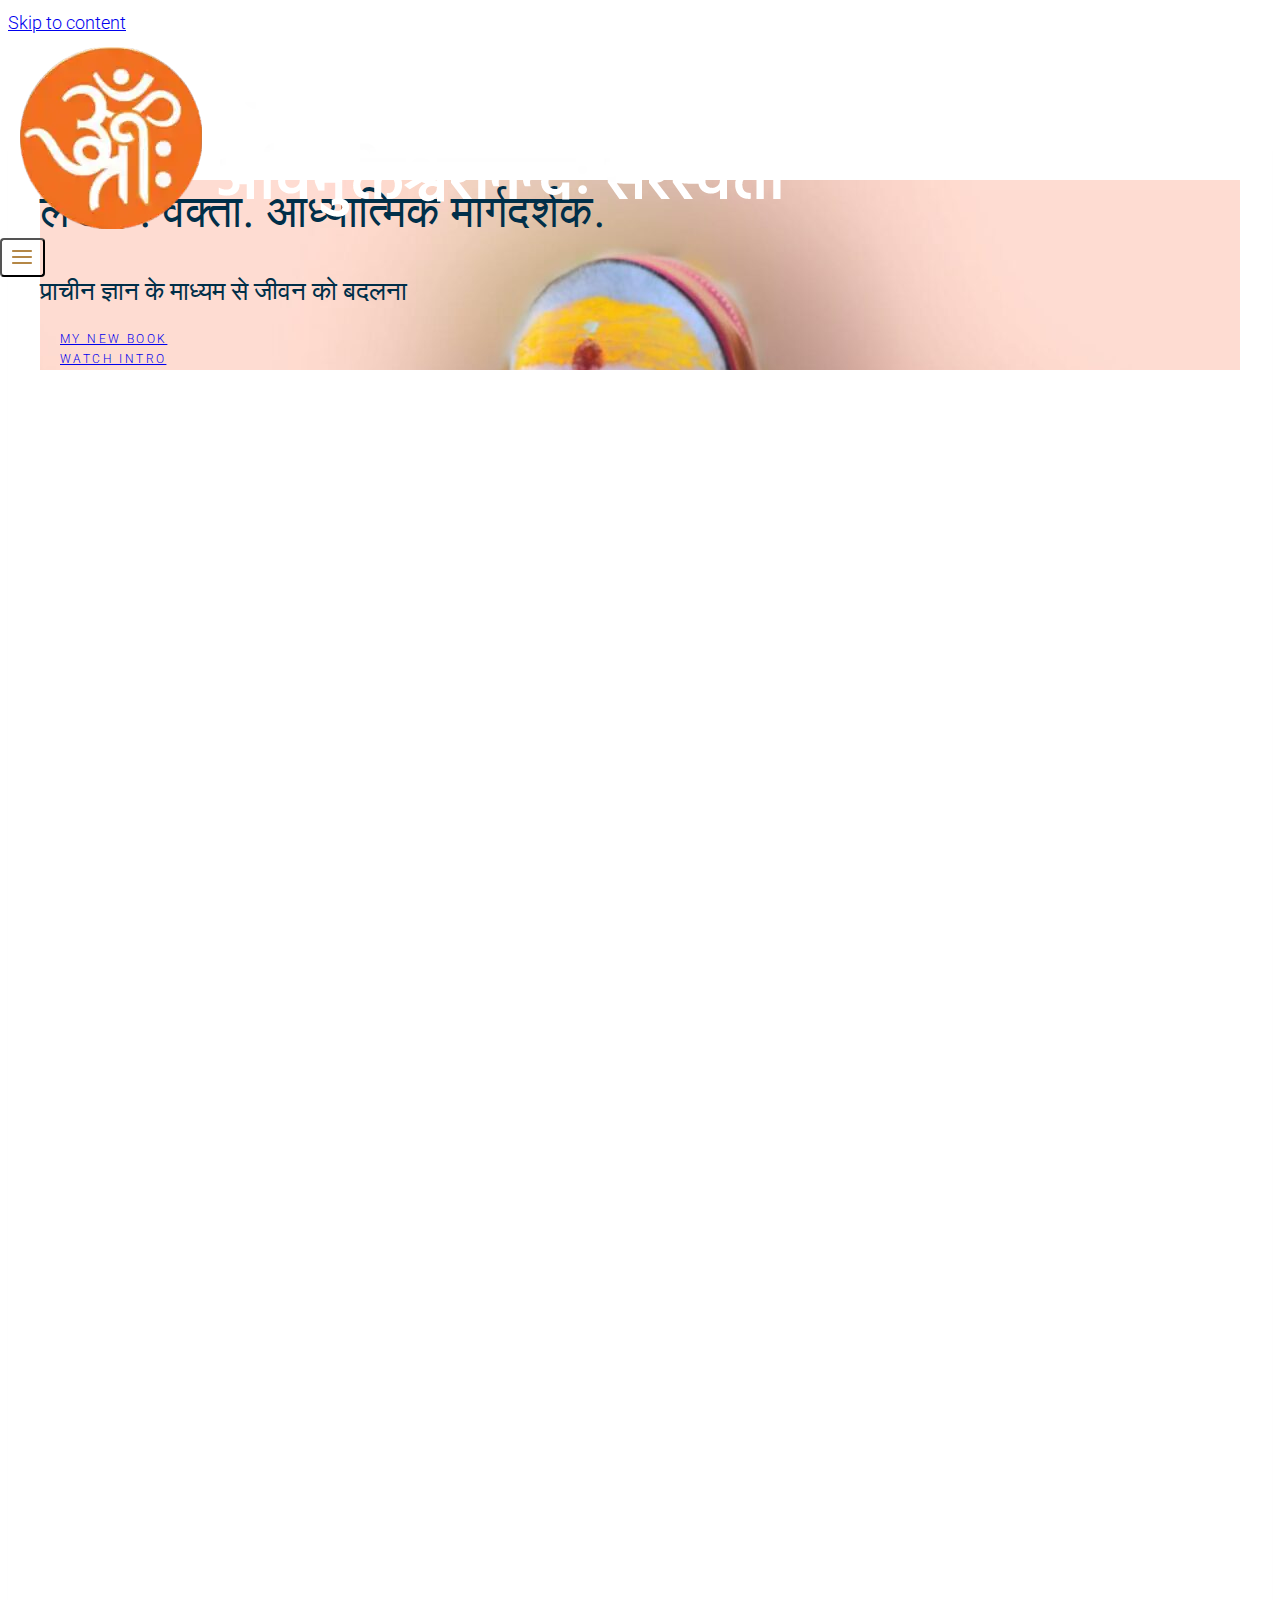
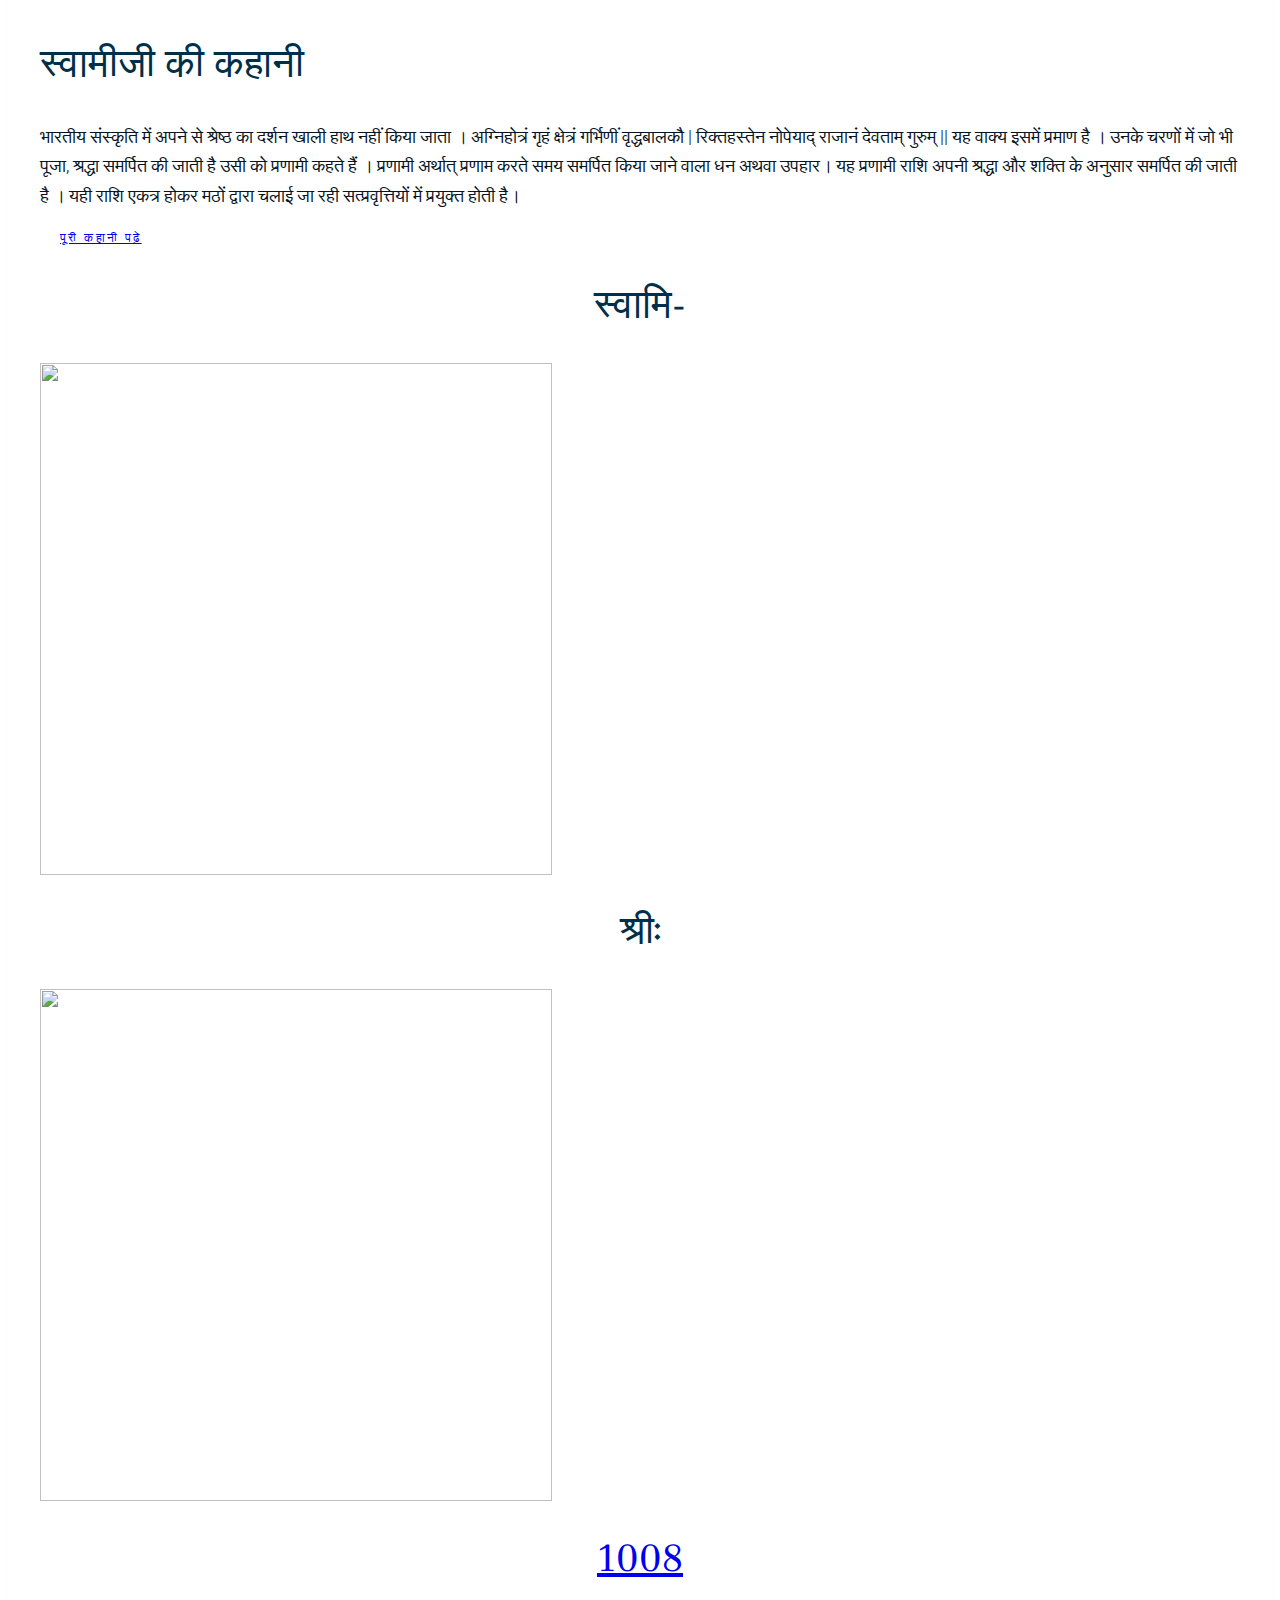
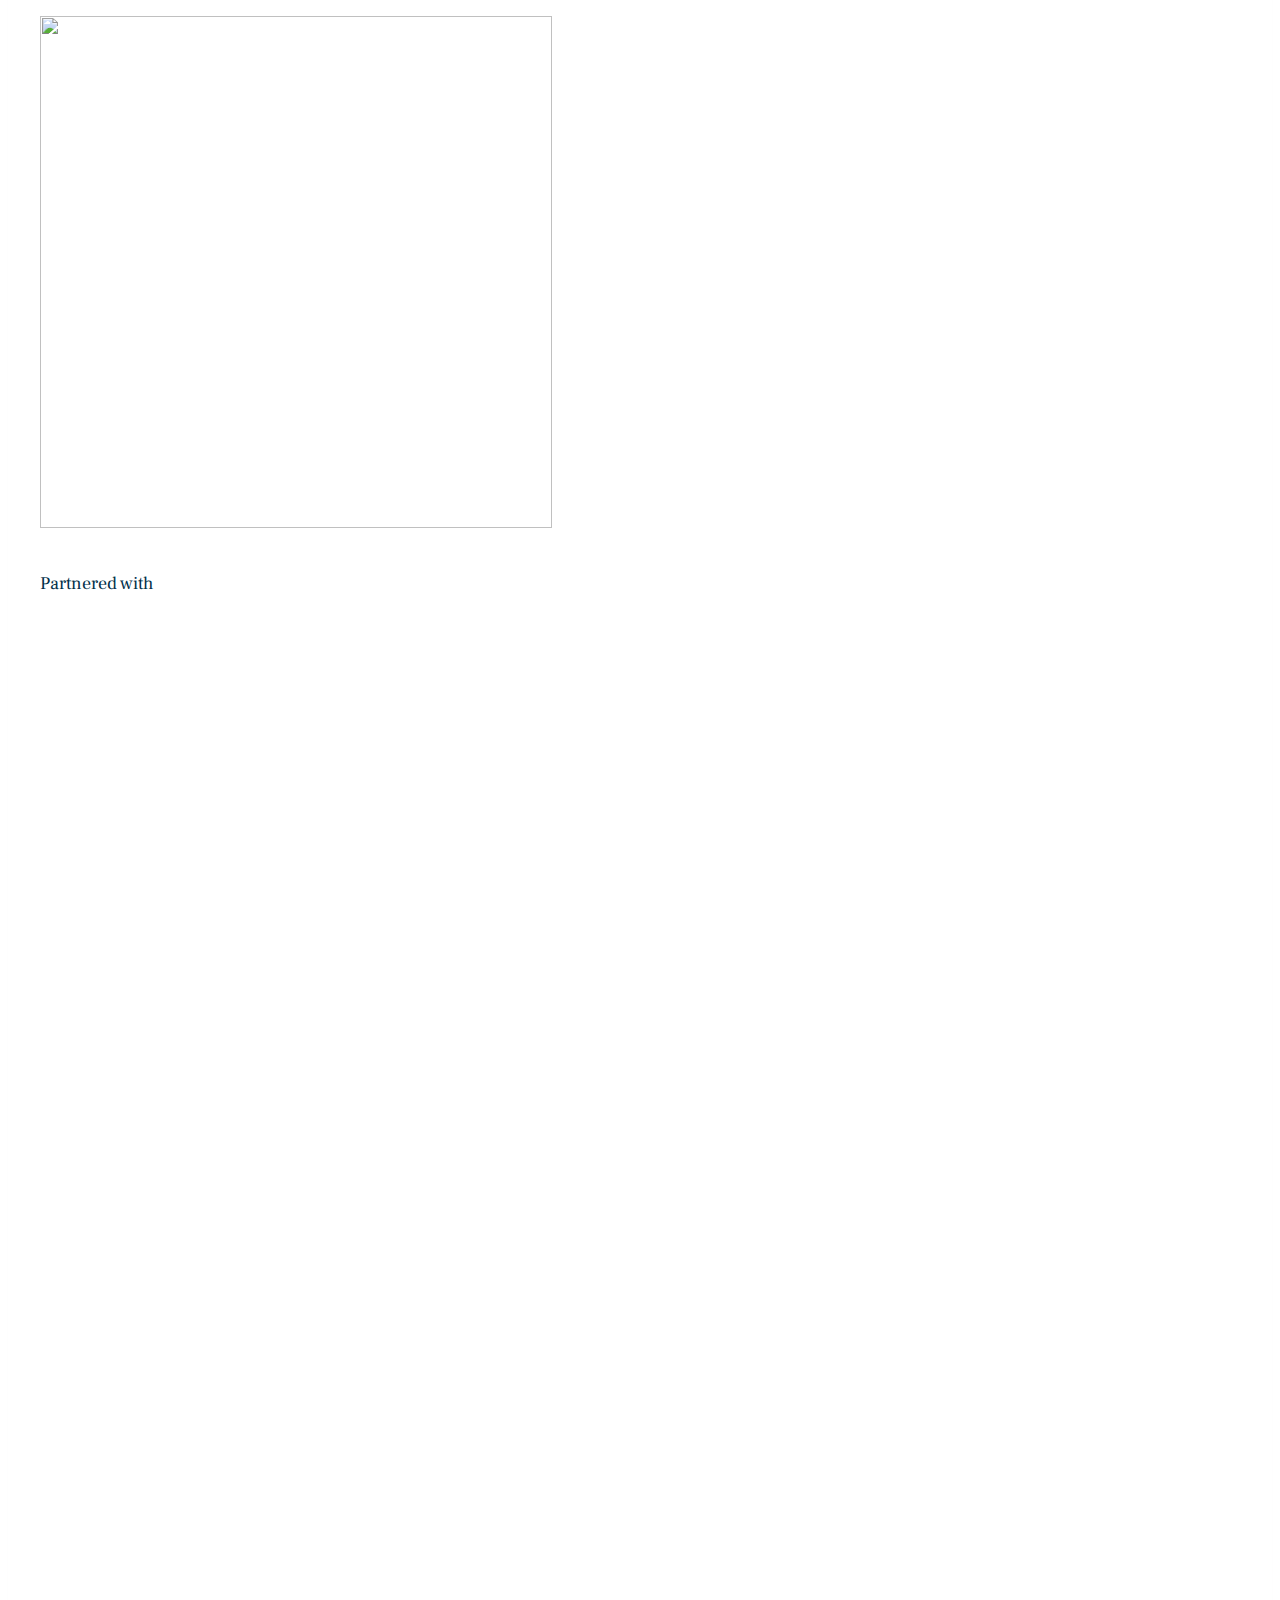
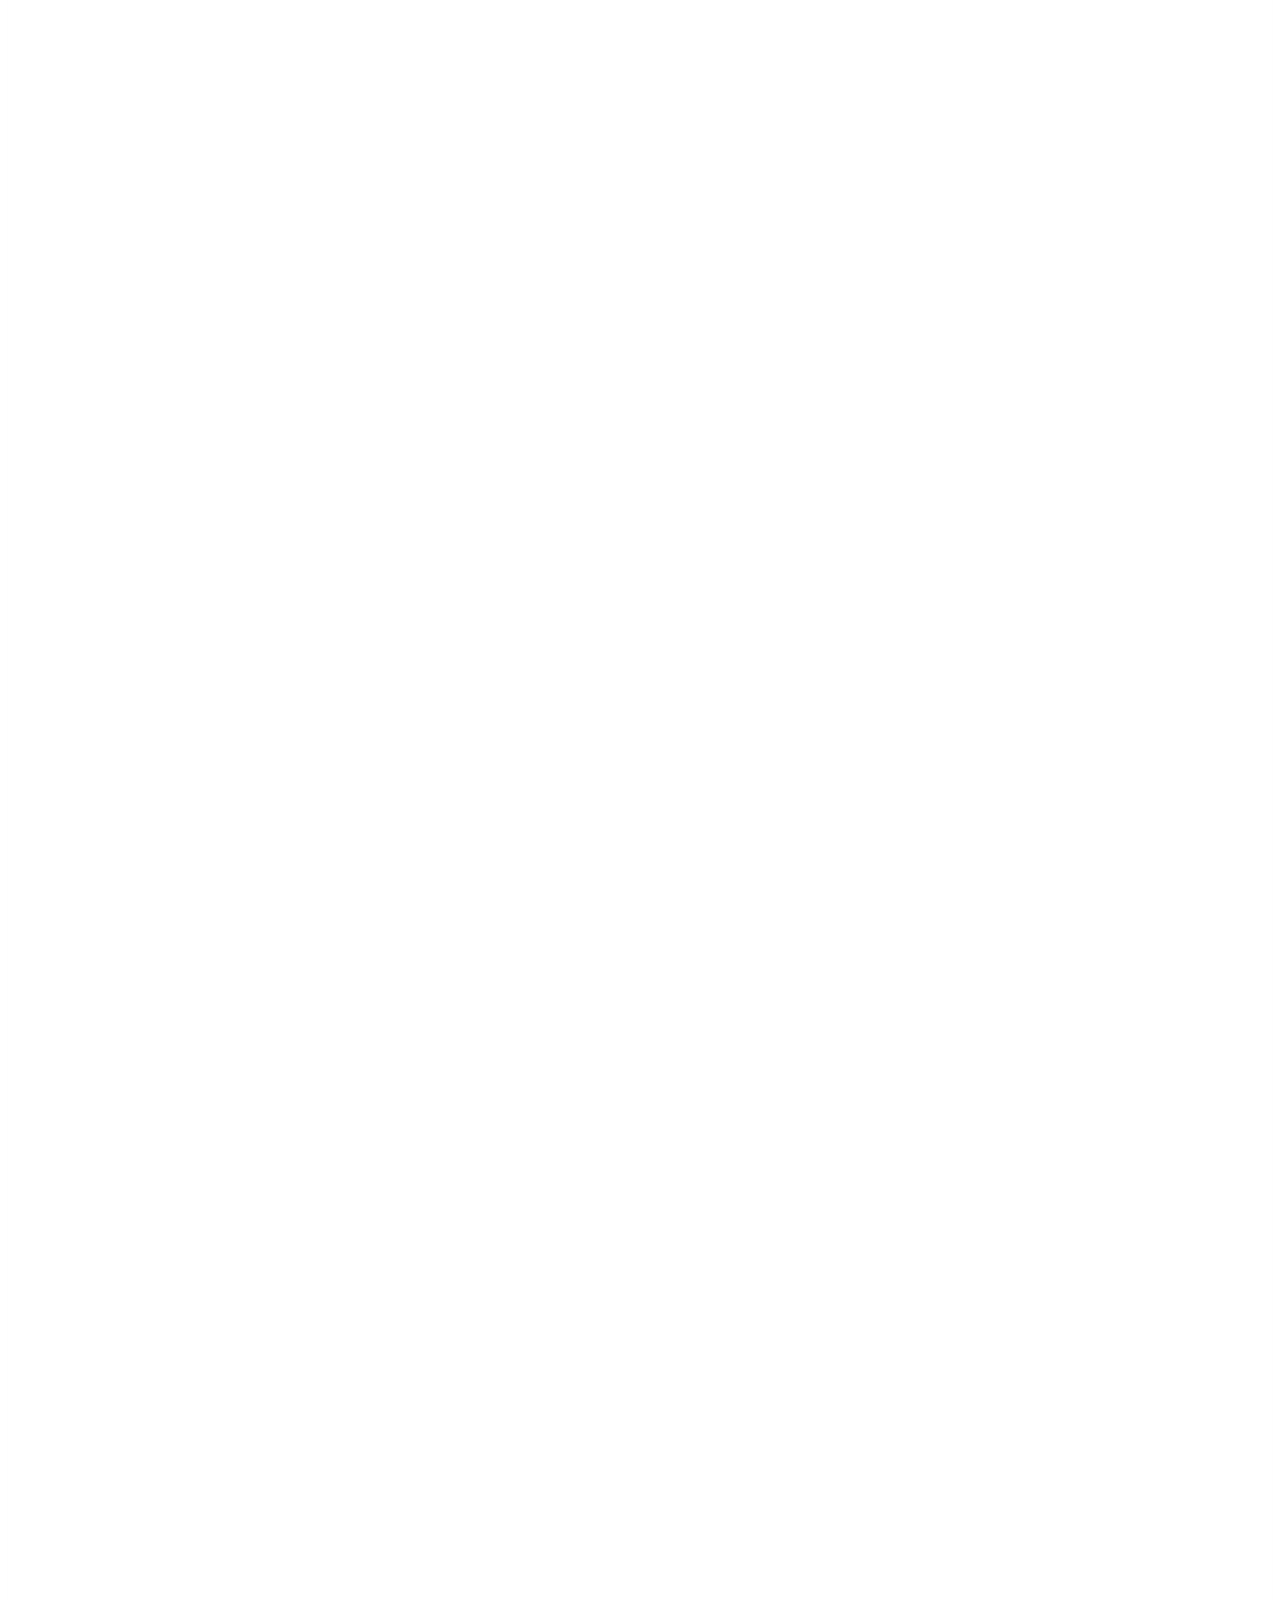
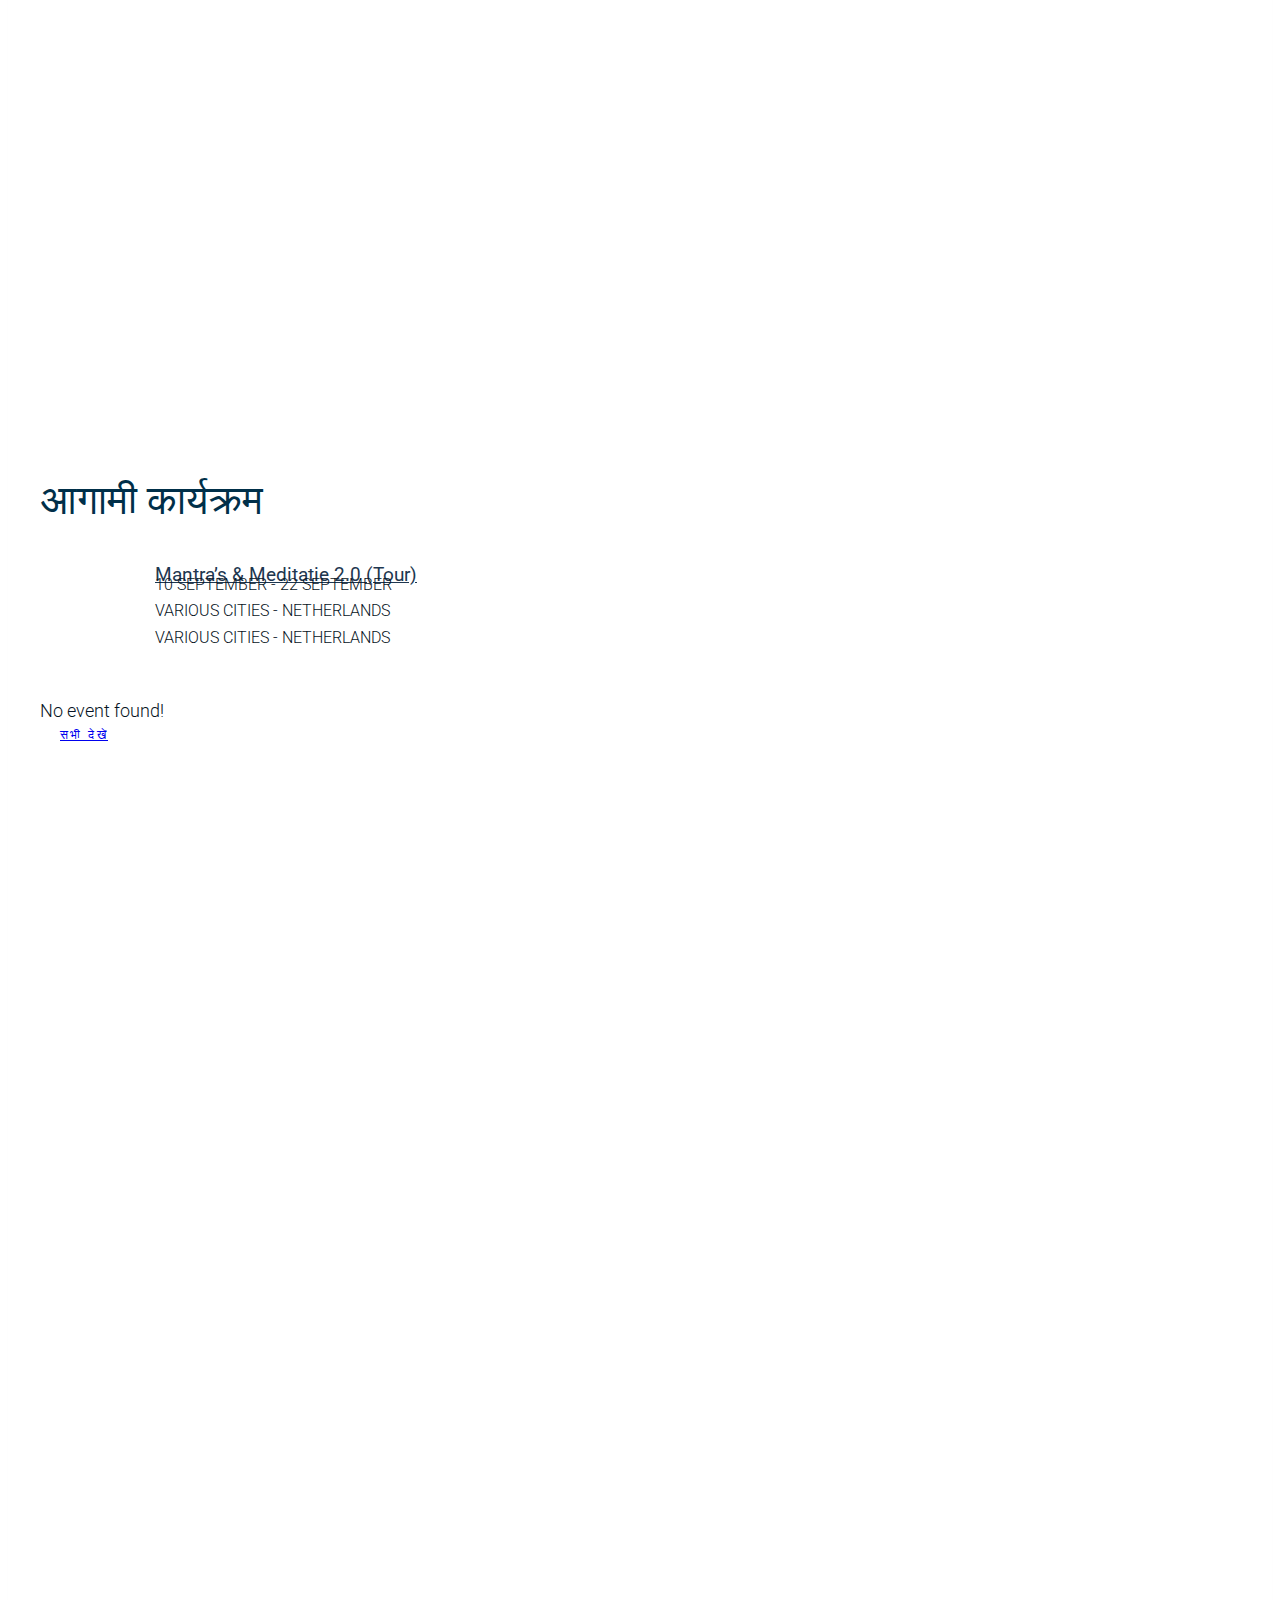
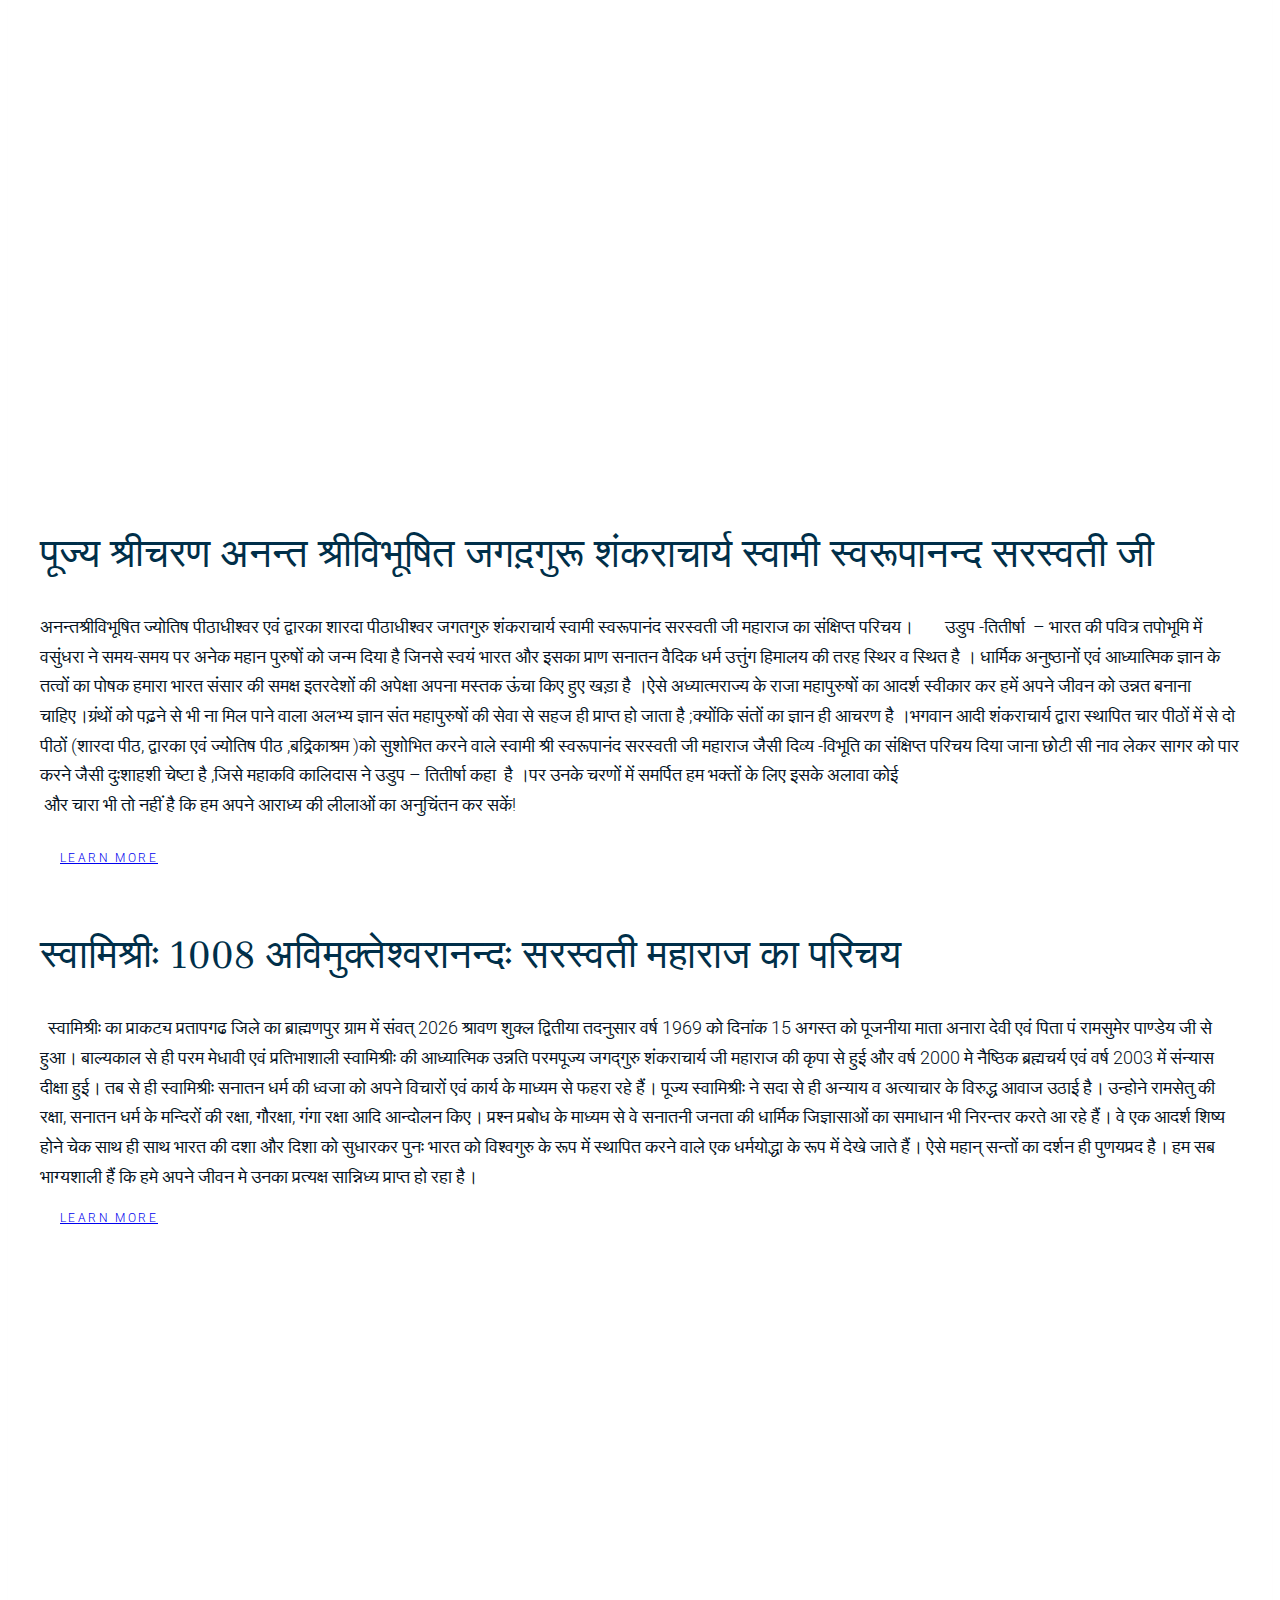
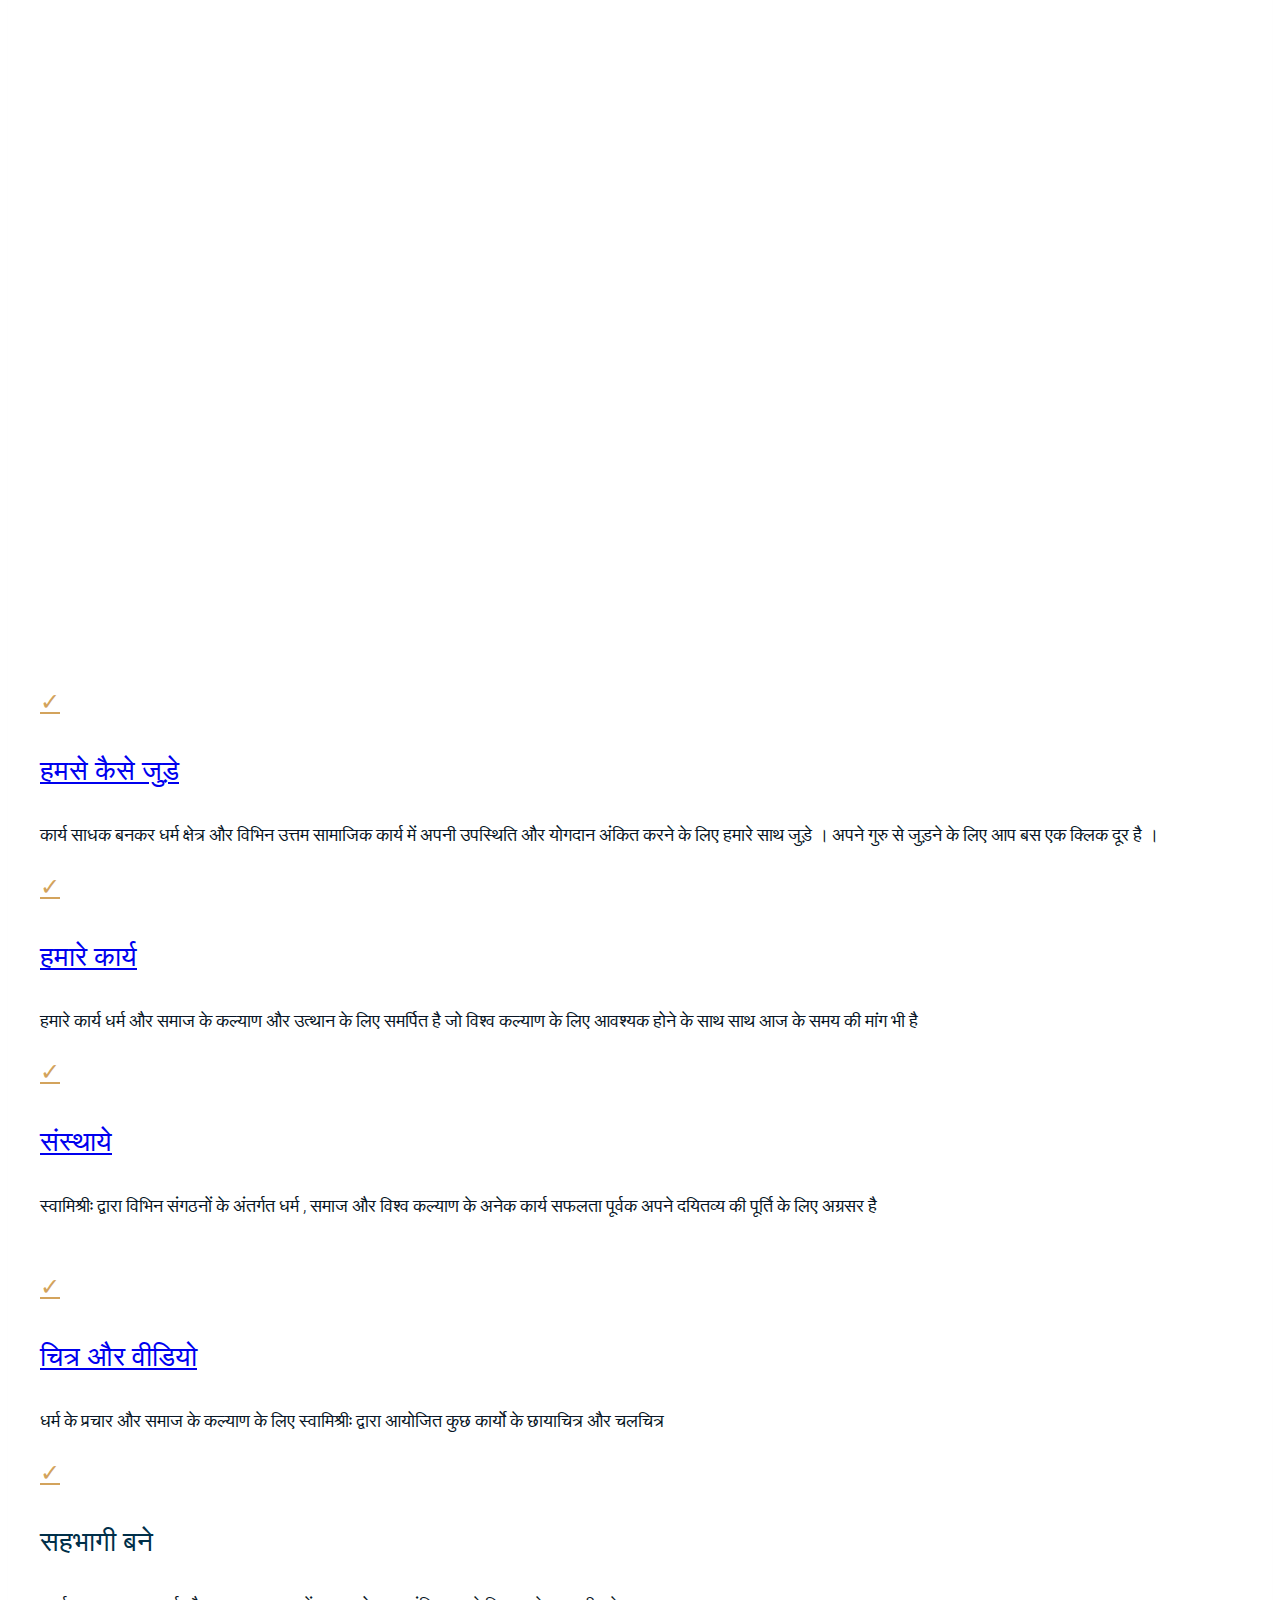
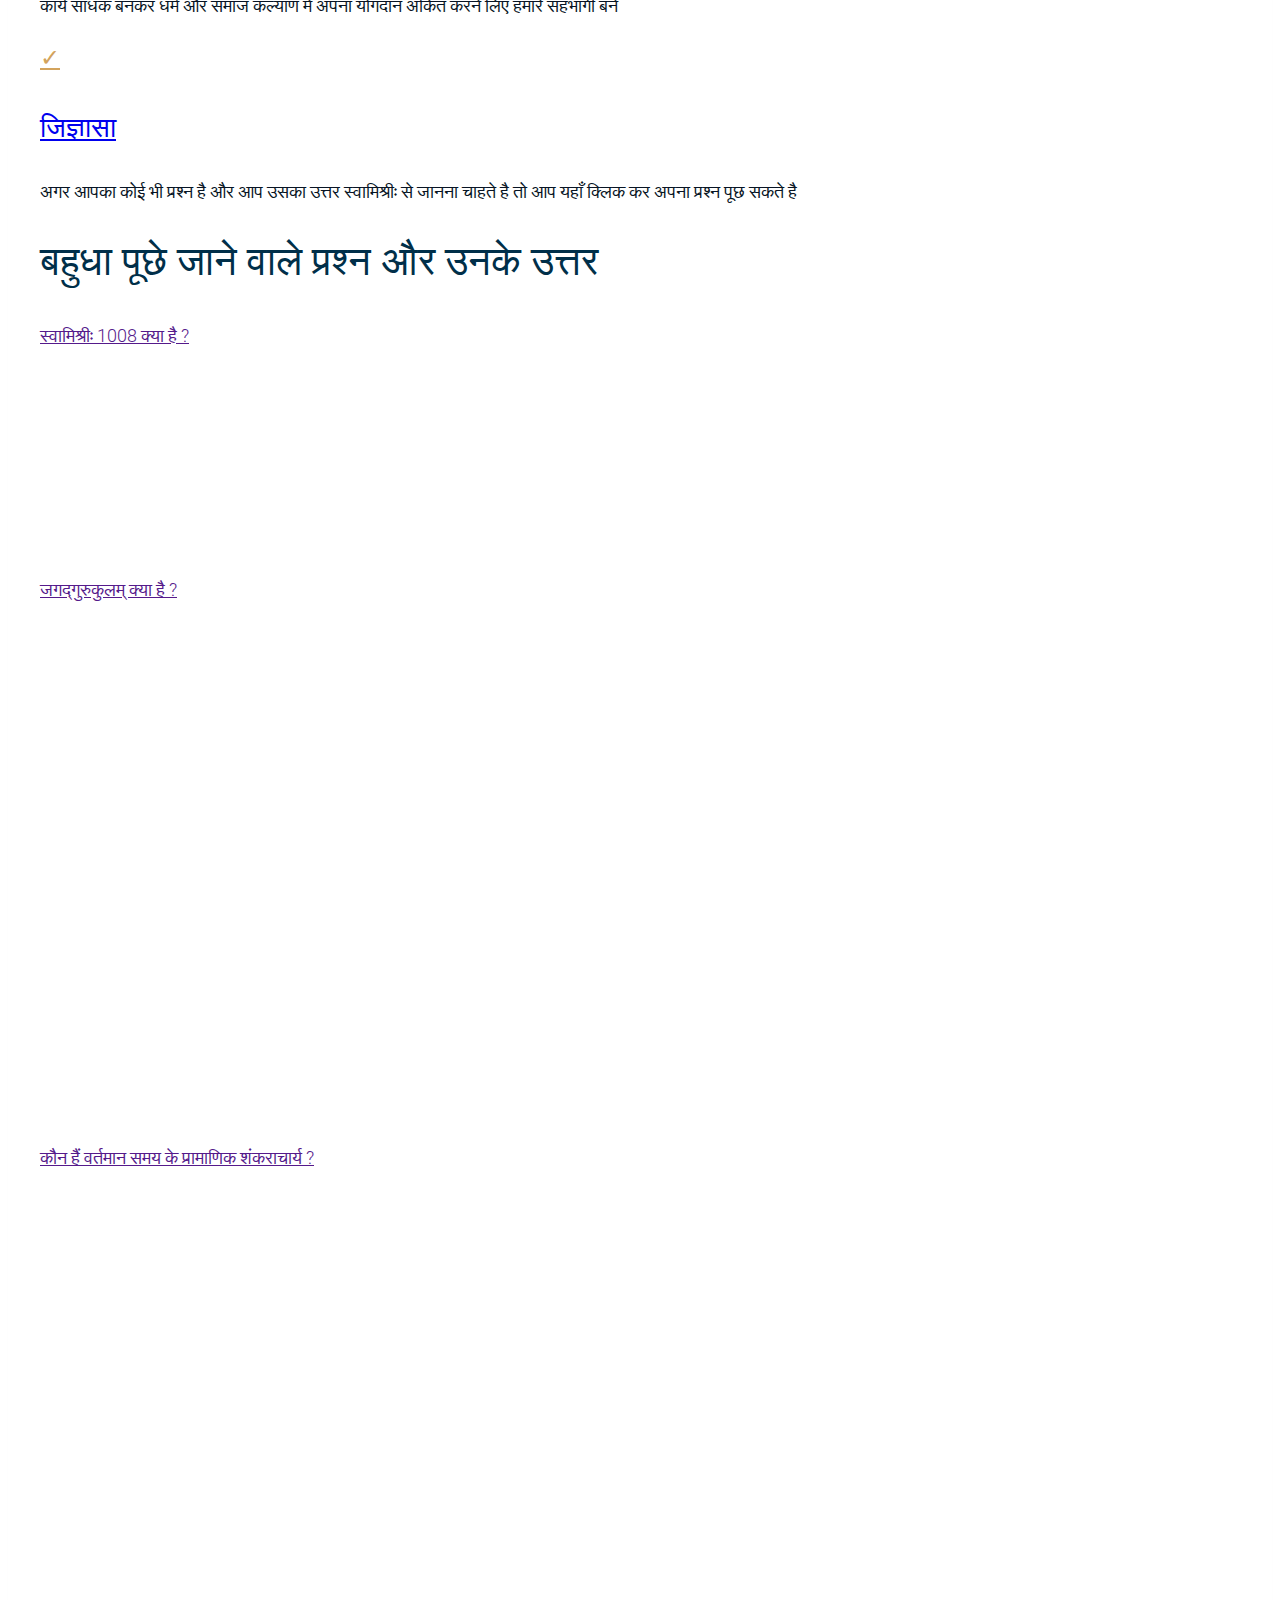
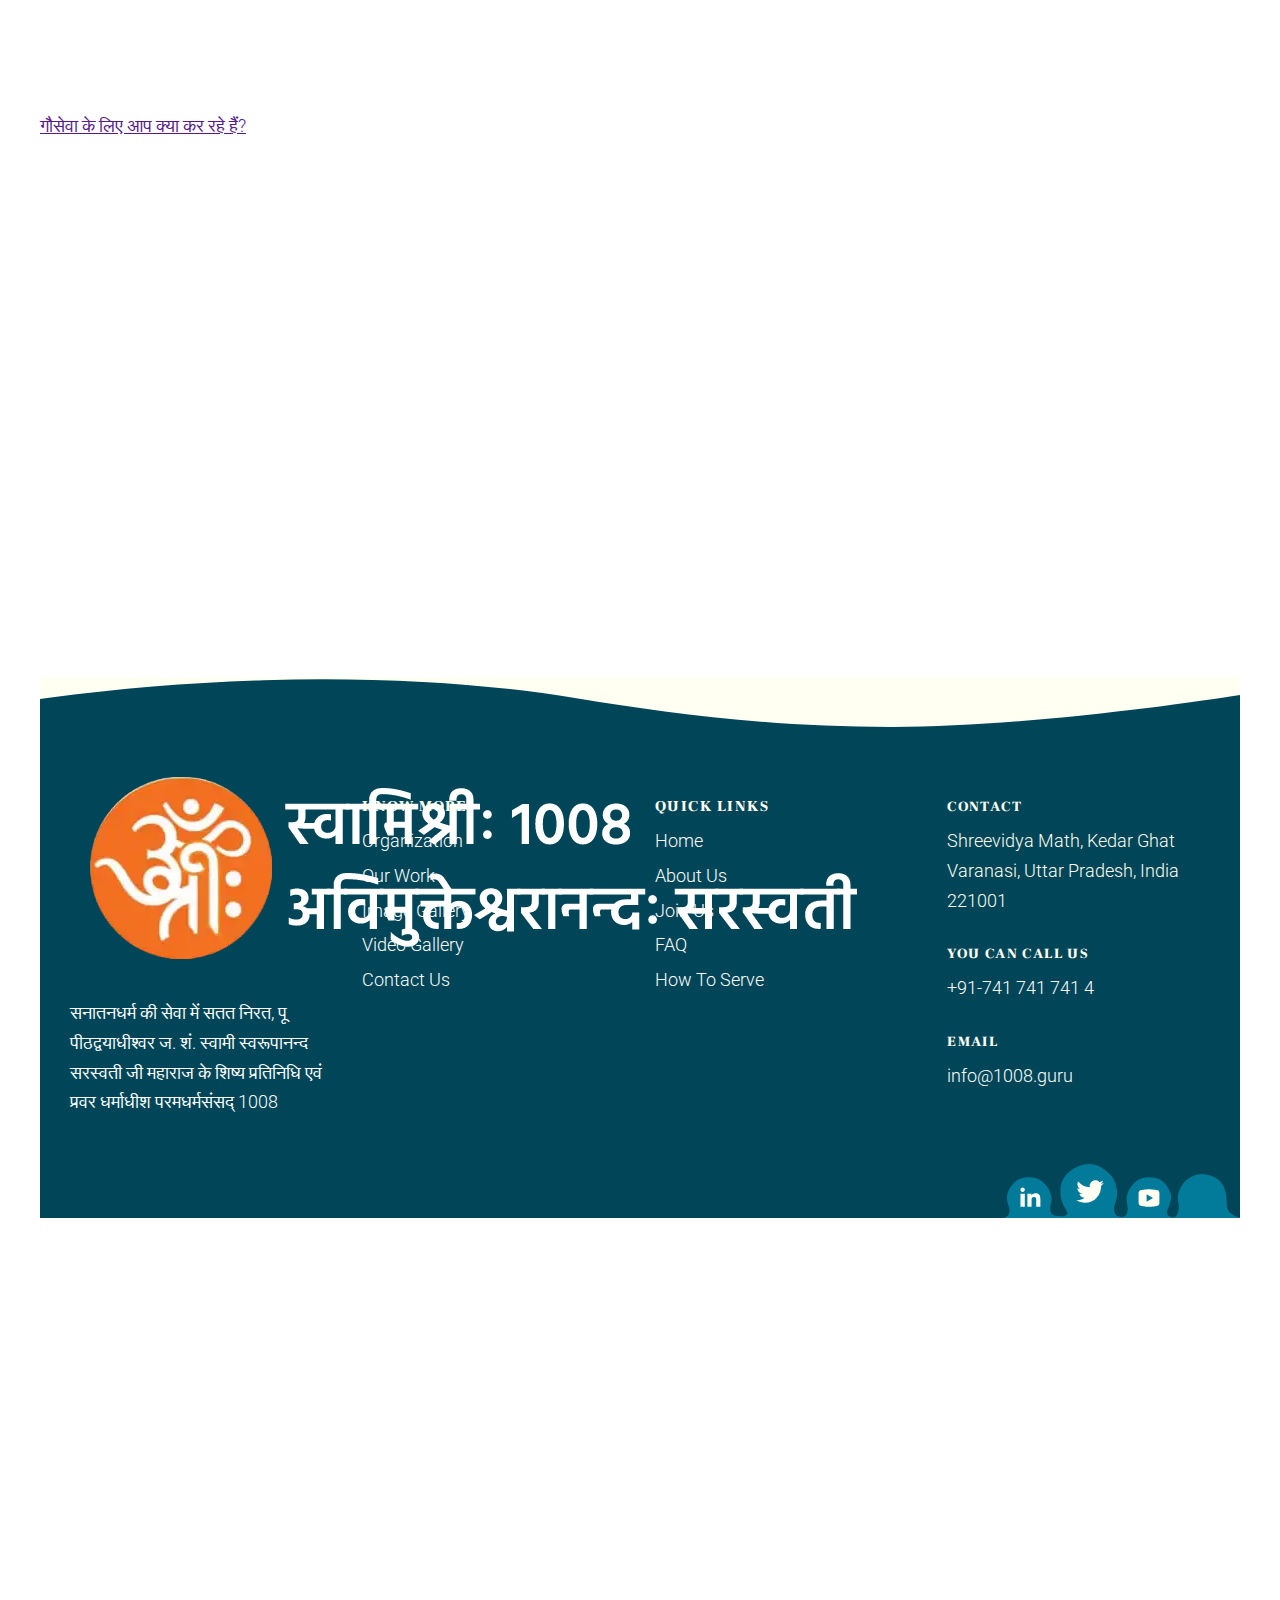
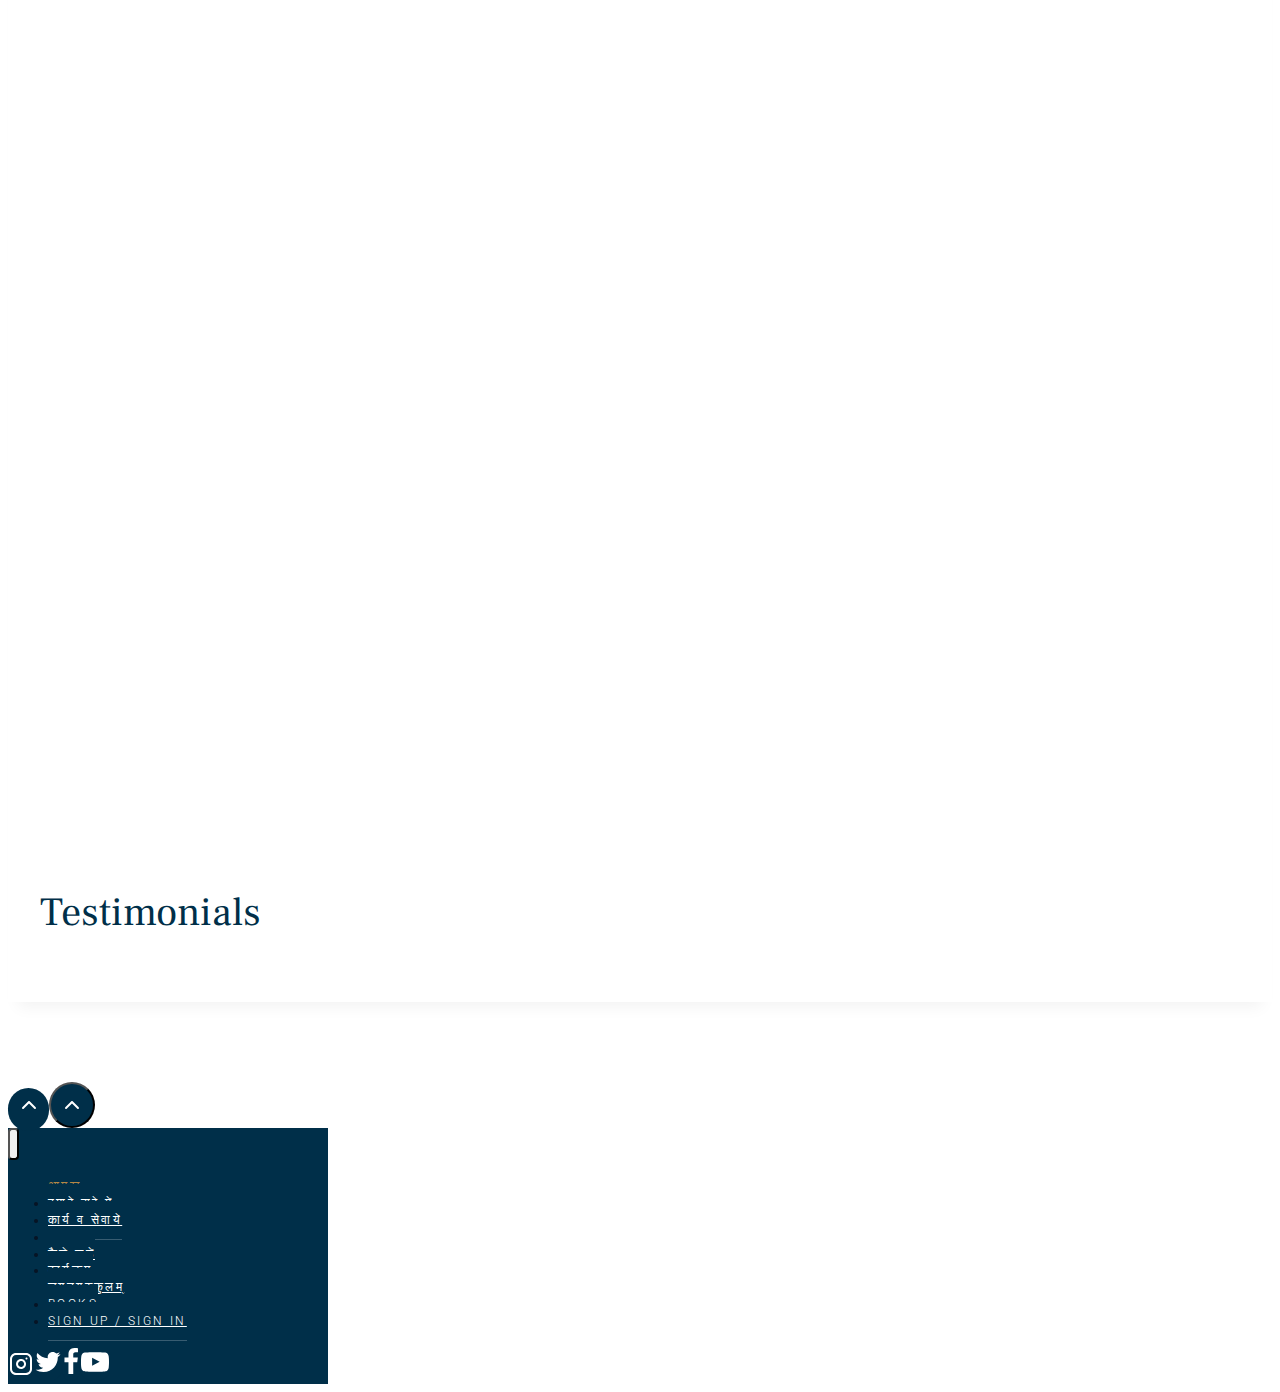
==== index.html @ 0c148226 "Sttore Added." ====
<html lang="en-US" class="" itemtype="https://schema.org/WebPage" itemscope="" style="--scrollbar-offset:17px;">

<head>
    <meta charset="UTF-8">
    <link href="/css/main.css" rel="stylesheet" />
    
    <meta name="viewport" content="width=device-width, initial-scale=1, minimum-scale=1">
    <title>Home Page</title>
    <link rel="preload" as="style"
        href="https://fonts.googleapis.com/css?family=Roboto%3A100%2C100italic%2C200%2C200italic%2C300%2C300italic%2C400%2C400italic%2C500%2C500italic%2C600%2C600italic%2C700%2C700italic%2C800%2C800italic%2C900%2C900italic%7CRoboto%20Slab%3A100%2C100italic%2C200%2C200italic%2C300%2C300italic%2C400%2C400italic%2C500%2C500italic%2C600%2C600italic%2C700%2C700italic%2C800%2C800italic%2C900%2C900italic%7CFrank%20Ruhl%20Libre%3A100%2C100italic%2C200%2C200italic%2C300%2C300italic%2C400%2C400italic%2C500%2C500italic%2C600%2C600italic%2C700%2C700italic%2C800%2C800italic%2C900%2C900italic%7CRoboto%3A300%2C700%2Cregular%7CFrank%20Ruhl%20Libre%3Aregular&amp;display=swap">
    <link rel="stylesheet"
        href="https://fonts.googleapis.com/css?family=Roboto%3A100%2C100italic%2C200%2C200italic%2C300%2C300italic%2C400%2C400italic%2C500%2C500italic%2C600%2C600italic%2C700%2C700italic%2C800%2C800italic%2C900%2C900italic%7CRoboto%20Slab%3A100%2C100italic%2C200%2C200italic%2C300%2C300italic%2C400%2C400italic%2C500%2C500italic%2C600%2C600italic%2C700%2C700italic%2C800%2C800italic%2C900%2C900italic%7CFrank%20Ruhl%20Libre%3A100%2C100italic%2C200%2C200italic%2C300%2C300italic%2C400%2C400italic%2C500%2C500italic%2C600%2C600italic%2C700%2C700italic%2C800%2C800italic%2C900%2C900italic%7CRoboto%3A300%2C700%2Cregular%7CFrank%20Ruhl%20Libre%3Aregular&amp;display=swap"
        media="all" onload="this.media='all'"><noscript>
        <link rel="stylesheet"
            href="https://fonts.googleapis.com/css?family=Roboto%3A100%2C100italic%2C200%2C200italic%2C300%2C300italic%2C400%2C400italic%2C500%2C500italic%2C600%2C600italic%2C700%2C700italic%2C800%2C800italic%2C900%2C900italic%7CRoboto%20Slab%3A100%2C100italic%2C200%2C200italic%2C300%2C300italic%2C400%2C400italic%2C500%2C500italic%2C600%2C600italic%2C700%2C700italic%2C800%2C800italic%2C900%2C900italic%7CFrank%20Ruhl%20Libre%3A100%2C100italic%2C200%2C200italic%2C300%2C300italic%2C400%2C400italic%2C500%2C500italic%2C600%2C600italic%2C700%2C700italic%2C800%2C800italic%2C900%2C900italic%7CRoboto%3A300%2C700%2Cregular%7CFrank%20Ruhl%20Libre%3Aregular&#038;display=swap" />
    </noscript>
    <link href="https://fonts.gstatic.com" crossorigin="" rel="preconnect">
    <link rel="stylesheet" id="mec-select2-style-css"
        href="https://www.swamipurnachaitanya.com/wp-content/plugins/modern-events-calendar-lite/assets/packages/select2/select2.min.css?ver=6.5.4"
        media="all">
    <link data-minify="1" rel="stylesheet" id="mec-font-icons-css"
        href="/assets/css/iconfonts.css?ver=1659963059"
        media="all">
    <link data-minify="1" rel="stylesheet" id="mec-frontend-style-css"
        href="/assets/css/frontend.min.css?ver=1659963059"
        media="all">
    <link rel="stylesheet" id="mec-tooltip-shadow-style-css"
        href="https://www.swamipurnachaitanya.com/wp-content/plugins/modern-events-calendar-lite/assets/packages/tooltip/tooltipster-sideTip-shadow.min.css?ver=1c63717e27b49e344ca474b6f1d1c800"
        media="all">
    <link data-minify="1" rel="stylesheet" id="featherlight-css"
        href="/assets/packages/featherlight/featherlight.css?ver=1659963059"
        media="all">
    <link rel="stylesheet" id="mec-lity-style-css"
        href="https://www.swamipurnachaitanya.com/wp-content/plugins/modern-events-calendar-lite/assets/packages/lity/lity.min.css?ver=1c63717e27b49e344ca474b6f1d1c800"
        media="all">
    <link data-minify="1" rel="stylesheet" id="mec-general-calendar-style-css"
        href="/assets/css/mec-general-calendar.css?ver=1659963059"
        media="all">
    <link rel="stylesheet" id="wp-block-library-css"
        href="https://www.swamipurnachaitanya.com/wp-includes/css/dist/block-library/style.min.css?ver=1c63717e27b49e344ca474b6f1d1c800"
        media="all">


    <link rel="stylesheet" id="ct_public_css-css"
        href="https://www.swamipurnachaitanya.com/wp-content/plugins/cleantalk-spam-protect/css/cleantalk-public.min.css?ver=5.184"
        media="all">
    <link data-minify="1" rel="stylesheet" id="cookie-law-info-css"
        href="/cache/min/1/wp-content/plugins/cookie-law-info/public/css/cookie-law-info-public.css?ver=1659963059"
        media="all">
    <link data-minify="1" rel="stylesheet" id="cookie-law-info-gdpr-css"
        href="/cache/min/1/wp-content/plugins/cookie-law-info/public/css/cookie-law-info-gdpr.css?ver=1659963059"
        media="all">
    <link rel="stylesheet" id="kadence-global-css"
        href="https://www.swamipurnachaitanya.com/wp-content/themes/kadence/assets/css/global.min.css?ver=1.1.29"
        media="all">

    <link rel="stylesheet" id="kadence-header-css"
        href="https://www.swamipurnachaitanya.com/wp-content/themes/kadence/assets/css/header.min.css?ver=1.1.29"
        media="all">
    <link rel="stylesheet" id="kadence-content-css"
        href="https://www.swamipurnachaitanya.com/wp-content/themes/kadence/assets/css/content.min.css?ver=1.1.29"
        media="all">
    <link rel="stylesheet" id="kadence-footer-css"
        href="https://www.swamipurnachaitanya.com/wp-content/themes/kadence/assets/css/footer.min.css?ver=1.1.29"
        media="all">
    <link data-minify="1" rel="stylesheet" id="elementor-icons-css"
        href="/cache/min/1/wp-content/plugins/elementor/assets/lib/eicons/css/elementor-icons.min.css?ver=1659963059"
        media="all">
    <link rel="stylesheet" id="elementor-frontend-css"
        href="https://www.swamipurnachaitanya.com/wp-content/plugins/elementor/assets/css/frontend.min.css?ver=3.7.7"
        media="all">
    <link data-minify="1" rel="stylesheet" id="mec-shortcode-designer-css"
        href="/cache/min/1/wp-content/plugins/mec-shortcode-designer/assets/css/frontend/frontend.css?ver=1659963059"
        media="all">
    <link rel="stylesheet" id="elementor-post-5851-css"
        href="https://www.swamipurnachaitanya.com/wp-content/uploads/elementor/css/post-5851.css?ver=1659962979"
        media="all">
    <link rel="stylesheet" id="elementor-pro-css"
        href="https://www.swamipurnachaitanya.com/wp-content/plugins/elementor-pro/assets/css/frontend.min.css?ver=3.7.7"
        media="all">
    <link rel="stylesheet" id="uael-frontend-css"
        href="https://www.swamipurnachaitanya.com/wp-content/plugins/ultimate-elementor/assets/min-css/uael-frontend.min.css?ver=1.36.10"
        media="all">
    <link rel="stylesheet" id="elementor-post-4146-css"
        href="https://www.swamipurnachaitanya.com/wp-content/uploads/elementor/css/post-4146.css?ver=1659963058"
        media="all">
    <link rel="stylesheet" id="elementor-post-1639-css"
        href="https://www.swamipurnachaitanya.com/wp-content/uploads/elementor/css/post-1639.css?ver=1659962979"
        media="all">
    <link rel="stylesheet" id="elementor-post-11948-css"
        href="https://www.swamipurnachaitanya.com/wp-content/uploads/elementor/css/post-11948.css?ver=1659963058"
        media="all">
    <link rel="stylesheet" id="elementor-post-2660-css"
        href="https://www.swamipurnachaitanya.com/wp-content/uploads/elementor/css/post-2660.css?ver=1659962979"
        media="all">

    <link rel="stylesheet" id="elementor-icons-shared-0-css"
        href="https://www.swamipurnachaitanya.com/wp-content/plugins/elementor/assets/lib/font-awesome/css/fontawesome.min.css?ver=5.15.3"
        media="all">
    <link data-minify="1" rel="stylesheet" id="elementor-icons-fa-regular-css"
        href="/cache/min/1/wp-content/plugins/elementor/assets/lib/font-awesome/css/regular.min.css?ver=1659963059"
        media="all">
    <link data-minify="1" rel="stylesheet" id="elementor-icons-fa-solid-css"
        href="/cache/min/1/wp-content/plugins/elementor/assets/lib/font-awesome/css/solid.min.css?ver=1659963059"
        media="all">
    <link data-minify="1" rel="stylesheet" id="elementor-icons-fa-brands-css"
        href="/cache/min/1/wp-content/plugins/elementor/assets/lib/font-awesome/css/brands.min.css?ver=1659963059"
        media="all">
    <script src="https://www.swamipurnachaitanya.com/wp-includes/js/jquery/jquery.min.js?ver=3.6.0" id="jquery-core-js"
        defer=""></script>
    <script src="https://www.swamipurnachaitanya.com/wp-includes/js/jquery/jquery-migrate.min.js?ver=3.3.2"
        id="jquery-migrate-js" defer=""></script>
    <script data-minify="1"
        src="/assets/js/mec-general-calendar.js?ver=1649505404"
        id="mec-general-calendar-script-js" defer=""></script>


    <link rel="https://api.w.org/" href="https://www.swamipurnachaitanya.com/wp-json/">
    <link rel="alternate" type="application/json" href="https://www.swamipurnachaitanya.com/wp-json/wp/v2/pages/4146">
    <link rel="alternate" type="application/json+oembed"
        href="https://www.swamipurnachaitanya.com/wp-json/oembed/1.0/embed?url=https%3A%2F%2Fwww.swamipurnachaitanya.com%2F">
    <link rel="alternate" type="text/xml+oembed"
        href="https://www.swamipurnachaitanya.com/wp-json/oembed/1.0/embed?url=https%3A%2F%2Fwww.swamipurnachaitanya.com%2F&amp;format=xml">



    <link rel="preload" as="font"
        href="https://www.swamipurnachaitanya.com/wp-content/plugins/elementor/assets/lib/font-awesome/webfonts/fa-regular-400.woff2"
        crossorigin="">
    <link rel="preload" as="font"
        href="https://www.swamipurnachaitanya.com/wp-content/plugins/elementor/assets/lib/font-awesome/webfonts/fa-solid-900.woff2"
        crossorigin="">
    <link rel="preload" as="font"
        href="https://www.swamipurnachaitanya.com/wp-content/plugins/elementor/assets/lib/eicons/fonts/eicons.woff2"
        crossorigin="">
    <link rel="preload" as="font"
        href="https://www.swamipurnachaitanya.com/wp-content/plugins/elementor/assets/lib/font-awesome/webfonts/fa-brands-400.woff2"
        crossorigin="">





    <link rel="icon" href="https://www.swamipurnachaitanya.com/wp-content/uploads/2020/11/cropped-logo-icon-32x32.png"
        sizes="32x32">
    <link rel="icon" href="https://www.swamipurnachaitanya.com/wp-content/uploads/2020/11/cropped-logo-icon-192x192.png"
        sizes="192x192">
    <link rel="apple-touch-icon"
        href="https://www.swamipurnachaitanya.com/wp-content/uploads/2020/11/cropped-logo-icon-180x180.png">
    <meta name="msapplication-TileImage"
        content="https://www.swamipurnachaitanya.com/wp-content/uploads/2020/11/cropped-logo-icon-270x270.png">


    <noscript>
        <style id="rocket-lazyload-nojs-css">
            .rll-youtube-player,
            [data-lazy-src] {
                display: none !important;
            }
             .fas {
    font-family: "Font Awesome 5 Free";
    font-weight: 900;
}
.fas {
    -moz-osx-font-smoothing: grayscale;
    -webkit-font-smoothing: antialiased;
    display: inline-block;
    font-style: normal;
    font-variant: normal;
    text-rendering: auto;
    line-height: 1;
}

            .fa-check:before {
    content: "\f00c";
}

.fa-check:before {
    content: "\f00c";
}
        </style>
    </noscript>
    <link href="https://www.googletagmanager.com/gtag/js?id=UA-167562851-1" rel="preload" as="script">
    <script async="" src="//static.hotjar.com/c/hotjar-2388780.js?sv=5"></script>
    <script async="" src="https://script.hotjar.com/modules.f4179535429bf14e77ee.js" charset="utf-8"></script>
    <style type="text/css">
        iframe#_hjRemoteVarsFrame {
            display: none !important;
            width: 1px !important;
            height: 1px !important;
            opacity: 0 !important;
            pointer-events: none !important;
        }
    </style>
</head>

<body
    class="home page-template-default page page-id-4146 wp-custom-logo wp-embed-responsive footer-on-bottom animate-body-popup hide-focus-outline link-style-standard content-title-style-hide content-width-fullwidth content-style-unboxed content-vertical-padding-show transparent-header mobile-transparent-header kadence-elementor-colors elementor-default elementor-kit-5851 elementor-page elementor-page-4146 e--ua-blink e--ua-chrome e--ua-webkit header-is-fixed"
    data-elementor-device-mode="mobile">
    <svg xmlns="http://www.w3.org/2000/svg" viewBox="0 0 0 0" width="0" height="0" focusable="false" role="none"
        style="visibility: hidden; position: absolute; left: -9999px; overflow: hidden;">
        <defs>
            <filter id="wp-duotone-dark-grayscale">
                <feColorMatrix color-interpolation-filters="sRGB" type="matrix"
                    values=" .299 .587 .114 0 0 .299 .587 .114 0 0 .299 .587 .114 0 0 .299 .587 .114 0 0 ">
                </feColorMatrix>
                <feComponentTransfer color-interpolation-filters="sRGB">
                    <feFuncR type="table" tableValues="0 0.49803921568627"></feFuncR>
                    <feFuncG type="table" tableValues="0 0.49803921568627"></feFuncG>
                    <feFuncB type="table" tableValues="0 0.49803921568627"></feFuncB>
                    <feFuncA type="table" tableValues="1 1"></feFuncA>
                </feComponentTransfer>
                <feComposite in2="SourceGraphic" operator="in"></feComposite>
            </filter>
        </defs>
    </svg><svg xmlns="http://www.w3.org/2000/svg" viewBox="0 0 0 0" width="0" height="0" focusable="false" role="none"
        style="visibility: hidden; position: absolute; left: -9999px; overflow: hidden;">
        <defs>
            <filter id="wp-duotone-grayscale">
                <feColorMatrix color-interpolation-filters="sRGB" type="matrix"
                    values=" .299 .587 .114 0 0 .299 .587 .114 0 0 .299 .587 .114 0 0 .299 .587 .114 0 0 ">
                </feColorMatrix>
                <feComponentTransfer color-interpolation-filters="sRGB">
                    <feFuncR type="table" tableValues="0 1"></feFuncR>
                    <feFuncG type="table" tableValues="0 1"></feFuncG>
                    <feFuncB type="table" tableValues="0 1"></feFuncB>
                    <feFuncA type="table" tableValues="1 1"></feFuncA>
                </feComponentTransfer>
                <feComposite in2="SourceGraphic" operator="in"></feComposite>
            </filter>
        </defs>
    </svg><svg xmlns="http://www.w3.org/2000/svg" viewBox="0 0 0 0" width="0" height="0" focusable="false" role="none"
        style="visibility: hidden; position: absolute; left: -9999px; overflow: hidden;">
        <defs>
            <filter id="wp-duotone-purple-yellow">
                <feColorMatrix color-interpolation-filters="sRGB" type="matrix"
                    values=" .299 .587 .114 0 0 .299 .587 .114 0 0 .299 .587 .114 0 0 .299 .587 .114 0 0 ">
                </feColorMatrix>
                <feComponentTransfer color-interpolation-filters="sRGB">
                    <feFuncR type="table" tableValues="0.54901960784314 0.98823529411765"></feFuncR>
                    <feFuncG type="table" tableValues="0 1"></feFuncG>
                    <feFuncB type="table" tableValues="0.71764705882353 0.25490196078431"></feFuncB>
                    <feFuncA type="table" tableValues="1 1"></feFuncA>
                </feComponentTransfer>
                <feComposite in2="SourceGraphic" operator="in"></feComposite>
            </filter>
        </defs>
    </svg><svg xmlns="http://www.w3.org/2000/svg" viewBox="0 0 0 0" width="0" height="0" focusable="false" role="none"
        style="visibility: hidden; position: absolute; left: -9999px; overflow: hidden;">
        <defs>
            <filter id="wp-duotone-blue-red">
                <feColorMatrix color-interpolation-filters="sRGB" type="matrix"
                    values=" .299 .587 .114 0 0 .299 .587 .114 0 0 .299 .587 .114 0 0 .299 .587 .114 0 0 ">
                </feColorMatrix>
                <feComponentTransfer color-interpolation-filters="sRGB">
                    <feFuncR type="table" tableValues="0 1"></feFuncR>
                    <feFuncG type="table" tableValues="0 0.27843137254902"></feFuncG>
                    <feFuncB type="table" tableValues="0.5921568627451 0.27843137254902"></feFuncB>
                    <feFuncA type="table" tableValues="1 1"></feFuncA>
                </feComponentTransfer>
                <feComposite in2="SourceGraphic" operator="in"></feComposite>
            </filter>
        </defs>
    </svg><svg xmlns="http://www.w3.org/2000/svg" viewBox="0 0 0 0" width="0" height="0" focusable="false" role="none"
        style="visibility: hidden; position: absolute; left: -9999px; overflow: hidden;">
        <defs>
            <filter id="wp-duotone-midnight">
                <feColorMatrix color-interpolation-filters="sRGB" type="matrix"
                    values=" .299 .587 .114 0 0 .299 .587 .114 0 0 .299 .587 .114 0 0 .299 .587 .114 0 0 ">
                </feColorMatrix>
                <feComponentTransfer color-interpolation-filters="sRGB">
                    <feFuncR type="table" tableValues="0 0"></feFuncR>
                    <feFuncG type="table" tableValues="0 0.64705882352941"></feFuncG>
                    <feFuncB type="table" tableValues="0 1"></feFuncB>
                    <feFuncA type="table" tableValues="1 1"></feFuncA>
                </feComponentTransfer>
                <feComposite in2="SourceGraphic" operator="in"></feComposite>
            </filter>
        </defs>
    </svg><svg xmlns="http://www.w3.org/2000/svg" viewBox="0 0 0 0" width="0" height="0" focusable="false" role="none"
        style="visibility: hidden; position: absolute; left: -9999px; overflow: hidden;">
        <defs>
            <filter id="wp-duotone-magenta-yellow">
                <feColorMatrix color-interpolation-filters="sRGB" type="matrix"
                    values=" .299 .587 .114 0 0 .299 .587 .114 0 0 .299 .587 .114 0 0 .299 .587 .114 0 0 ">
                </feColorMatrix>
                <feComponentTransfer color-interpolation-filters="sRGB">
                    <feFuncR type="table" tableValues="0.78039215686275 1"></feFuncR>
                    <feFuncG type="table" tableValues="0 0.94901960784314"></feFuncG>
                    <feFuncB type="table" tableValues="0.35294117647059 0.47058823529412"></feFuncB>
                    <feFuncA type="table" tableValues="1 1"></feFuncA>
                </feComponentTransfer>
                <feComposite in2="SourceGraphic" operator="in"></feComposite>
            </filter>
        </defs>
    </svg><svg xmlns="http://www.w3.org/2000/svg" viewBox="0 0 0 0" width="0" height="0" focusable="false" role="none"
        style="visibility: hidden; position: absolute; left: -9999px; overflow: hidden;">
        <defs>
            <filter id="wp-duotone-purple-green">
                <feColorMatrix color-interpolation-filters="sRGB" type="matrix"
                    values=" .299 .587 .114 0 0 .299 .587 .114 0 0 .299 .587 .114 0 0 .299 .587 .114 0 0 ">
                </feColorMatrix>
                <feComponentTransfer color-interpolation-filters="sRGB">
                    <feFuncR type="table" tableValues="0.65098039215686 0.40392156862745"></feFuncR>
                    <feFuncG type="table" tableValues="0 1"></feFuncG>
                    <feFuncB type="table" tableValues="0.44705882352941 0.4"></feFuncB>
                    <feFuncA type="table" tableValues="1 1"></feFuncA>
                </feComponentTransfer>
                <feComposite in2="SourceGraphic" operator="in"></feComposite>
            </filter>
        </defs>
    </svg><svg xmlns="http://www.w3.org/2000/svg" viewBox="0 0 0 0" width="0" height="0" focusable="false" role="none"
        style="visibility: hidden; position: absolute; left: -9999px; overflow: hidden;">
        <defs>
            <filter id="wp-duotone-blue-orange">
                <feColorMatrix color-interpolation-filters="sRGB" type="matrix"
                    values=" .299 .587 .114 0 0 .299 .587 .114 0 0 .299 .587 .114 0 0 .299 .587 .114 0 0 ">
                </feColorMatrix>
                <feComponentTransfer color-interpolation-filters="sRGB">
                    <feFuncR type="table" tableValues="0.098039215686275 1"></feFuncR>
                    <feFuncG type="table" tableValues="0 0.66274509803922"></feFuncG>
                    <feFuncB type="table" tableValues="0.84705882352941 0.41960784313725"></feFuncB>
                    <feFuncA type="table" tableValues="1 1"></feFuncA>
                </feComponentTransfer>
                <feComposite in2="SourceGraphic" operator="in"></feComposite>
            </filter>
        </defs>
    </svg>
    <div id="wrapper" class="site wp-site-blocks">
        <a class="skip-link screen-reader-text scroll-ignore" href="#main">Skip to content</a>
        <header id="masthead" class="site-header" role="banner" itemtype="https://schema.org/WPHeader" itemscope="">
            <div id="main-header" class="site-header-wrap">
                <div class="site-header-inner-wrap">
                    <div class="site-header-upper-wrap">
                        <div class="site-header-upper-inner-wrap child-is-fixed" style="height: 80px;">
                            <div class="site-main-header-wrap site-header-row-container site-header-focus-item site-header-row-layout-fullwidth kadence-sticky-header item-is-fixed item-at-start"
                                data-section="kadence_customizer_header_main" data-reveal-scroll-up="false"
                                data-shrink="false" style="top: 0px;" data-start-height="80">
                                <div class="site-header-row-container-inner">
                                    <div class="site-container">
                                        <div
                                            class="site-main-header-inner-wrap site-header-row site-header-row-has-sides site-header-row-no-center">
                                            <div
                                                class="site-header-main-section-left site-header-section site-header-section-left">
                                                <div class="site-header-item site-header-focus-item"
                                                    data-section="title_tagline">
                                                    <a href="index.html"><img src="img/white.webp" width="300px"/></a>
                                                </div>
                                            </div>
                                            <div
                                                class="site-header-main-section-right site-header-section site-header-section-right" >
                                                <div class="site-header-item site-header-focus-item site-header-item-main-navigation header-navigation-layout-stretch-false header-navigation-layout-fill-stretch-false"
                                                    data-section="kadence_customizer_primary_navigation">
                                                    <nav id="site-navigation"
                                                        class="main-navigation header-navigation nav--toggle-sub header-navigation-style-standard header-navigation-dropdown-animation-fade"
                                                        role="navigation" aria-label="Primary Navigation">
                                                        <div class="primary-menu-container header-menu-container"> 
                                                            <ul id="primary-menu" class="menu">

                                                                <li id="menu-item-6353"
                                                                    class="mobile-menu menu-item menu-item-type-post_type menu-item-object-page menu-item-home current-menu-item page_item page-item-4146 current_page_item menu-item-6353">
                                                                    <a href="#" aria-current="page"></a>
                                                                </li>
                                                                <li id="menu-item-5824"
                                                                    class="menu-item menu-item-type-post_type menu-item-object-page menu-item-5824">
                                                                    <a href="#">आमुख</a>
                                                                </li>
                                                                <li id="menu-item-118"
                                                                    class="menu-item menu-item-type-post_type menu-item-object-page menu-item-118">
                                                                    <a href="#">हमारे बारे में</a>
                                                                </li>
                                                                <li id="menu-item-10229"
                                                                    class="menu-item menu-item-type-post_type menu-item-object-page menu-item-10229">
                                                                    <a href="#">कार्य व सेवायें
                                                                    </a>
                                                                </li>
                                                                <li id="menu-item-4449"
                                                                    class="menu-item menu-item-type-custom menu-item-object-custom menu-item-has-children menu-item-4449 menu-item--has-toggle">
                                                                    <a href="#"><span class="nav-drop-title-wrap">कैसे
                                                                            जुडें
                                                                        <!-- <span class="dropdown-nav-toggle"><span
                                                                                    class="kadence-svg-iconset svg-baseline"><svg
                                                                                        aria-hidden="true"
                                                                                        class="kadence-svg-icon kadence-arrow-down-svg"
                                                                                        fill="currentColor"
                                                                                        version="1.1"
                                                                                        xmlns="http://www.w3.org/2000/svg"
                                                                                        width="24" height="24"
                                                                                        viewBox="0 0 24 24">
                                                                                        <title>Expand</title>
                                                                                        <path
                                                                                            d="M5.293 9.707l6 6c0.391 0.391 1.024 0.391 1.414 0l6-6c0.391-0.391 0.391-1.024 0-1.414s-1.024-0.391-1.414 0l-5.293 5.293-5.293-5.293c-0.391-0.391-1.024-0.391-1.414 0s-0.391 1.024 0 1.414z">
                                                                                        </path>
                                                                                    </svg></span></span>-->
                                                                                </span></a><button 
                                                                        aria-label="Expand child menu"
                                                                        class="dropdown-nav-special-toggle"></button>
                                                                    <!-- <ul class="sub-menu">
                                                                        <li id="menu-item-3826"
                                                                            class="menu-item menu-item-type-post_type menu-item-object-page menu-item-3826">
                                                                            <a
                                                                                href="#">Mantras</a>
                                                                        </li>
                                                                        <li id="menu-item-3895"
                                                                            class="menu-item menu-item-type-post_type menu-item-object-page menu-item-3895">
                                                                            <a
                                                                                href="#">Meditation</a>
                                                                        </li>
                                                                        <li id="menu-item-3896"
                                                                            class="menu-item menu-item-type-post_type menu-item-object-page menu-item-3896">
                                                                            <a
                                                                                href="#">Yoga</a>
                                                                        </li>
                                                                        <li id="menu-item-3894"
                                                                            class="menu-item menu-item-type-post_type menu-item-object-page menu-item-3894">
                                                                            <a
                                                                                href="#">Vedic
                                                                                Wisdom</a></li>
                                                                    </ul> -->
                                                                </li>
                                                                <li id="menu-item-12143"
                                                                    class="menu-item menu-item-type-post_type menu-item-object-page menu-item-12143">
                                                                    <a href="#">कार्यक्रम</a>
                                                                </li>
                                                                <li id="menu-item-3826"
                                                                            class="menu-item menu-item-type-post_type menu-item-object-page menu-item-3826">
                                                                            <a
                                                                                href="/store.html">Books</a>
                                                                        </li>
                                                                <li id="menu-item-115"
                                                                    class="menu-item menu-item-type-post_type menu-item-object-page menu-item-115">
                                                                    <a href="#">Sign Up / Sign In</a>
                                                                </li>
                                                                



                                                            </ul>
                                                        </div>
                                                    </nav>
                                                </div>
                                                <div class="site-header-item site-header-focus-item"
                                                    data-section="kadence_customizer_header_social">
                                                    <div class="header-social-wrap">
                                                        <div
                                                            class="header-social-inner-wrap element-social-inner-wrap social-show-label-false social-style-outline">
                                                            <a href="#" aria-label="Instagram" target="_blank"
                                                                rel="noopener noreferrer"
                                                                class="social-button header-social-item social-link-instagram"><span
                                                                    class="kadence-svg-iconset"><svg
                                                                        class="kadence-svg-icon kadence-instagram-alt-svg"
                                                                        fill="currentColor" version="1.1"
                                                                        xmlns="http://www.w3.org/2000/svg" width="24"
                                                                        height="24" viewBox="0 0 24 24">
                                                                        <title>Instagram</title>
                                                                        <path
                                                                            d="M7 1c-1.657 0-3.158 0.673-4.243 1.757s-1.757 2.586-1.757 4.243v10c0 1.657 0.673 3.158 1.757 4.243s2.586 1.757 4.243 1.757h10c1.657 0 3.158-0.673 4.243-1.757s1.757-2.586 1.757-4.243v-10c0-1.657-0.673-3.158-1.757-4.243s-2.586-1.757-4.243-1.757zM7 3h10c1.105 0 2.103 0.447 2.828 1.172s1.172 1.723 1.172 2.828v10c0 1.105-0.447 2.103-1.172 2.828s-1.723 1.172-2.828 1.172h-10c-1.105 0-2.103-0.447-2.828-1.172s-1.172-1.723-1.172-2.828v-10c0-1.105 0.447-2.103 1.172-2.828s1.723-1.172 2.828-1.172zM16.989 11.223c-0.15-0.972-0.571-1.857-1.194-2.567-0.754-0.861-1.804-1.465-3.009-1.644-0.464-0.074-0.97-0.077-1.477-0.002-1.366 0.202-2.521 0.941-3.282 1.967s-1.133 2.347-0.93 3.712 0.941 2.521 1.967 3.282 2.347 1.133 3.712 0.93 2.521-0.941 3.282-1.967 1.133-2.347 0.93-3.712zM15.011 11.517c0.122 0.82-0.1 1.609-0.558 2.227s-1.15 1.059-1.969 1.18-1.609-0.1-2.227-0.558-1.059-1.15-1.18-1.969 0.1-1.609 0.558-2.227 1.15-1.059 1.969-1.18c0.313-0.046 0.615-0.042 0.87-0.002 0.74 0.11 1.366 0.47 1.818 0.986 0.375 0.428 0.63 0.963 0.72 1.543zM17.5 7.5c0.552 0 1-0.448 1-1s-0.448-1-1-1-1 0.448-1 1 0.448 1 1 1z">
                                                                        </path>
                                                                    </svg></span></a><a
                                                                href="https://twitter.com/purnachaitanya"
                                                                aria-label="Twitter" target="_blank"
                                                                rel="noopener noreferrer"
                                                                class="social-button header-social-item social-link-twitter"><span
                                                                    class="kadence-svg-iconset"><svg
                                                                        class="kadence-svg-icon kadence-twitter-svg"
                                                                        fill="currentColor" version="1.1"
                                                                        xmlns="http://www.w3.org/2000/svg" width="26"
                                                                        height="28" viewBox="0 0 26 28">
                                                                        <title>Twitter</title>
                                                                        <path
                                                                            d="M25.312 6.375c-0.688 1-1.547 1.891-2.531 2.609 0.016 0.219 0.016 0.438 0.016 0.656 0 6.672-5.078 14.359-14.359 14.359-2.859 0-5.516-0.828-7.75-2.266 0.406 0.047 0.797 0.063 1.219 0.063 2.359 0 4.531-0.797 6.266-2.156-2.219-0.047-4.078-1.5-4.719-3.5 0.313 0.047 0.625 0.078 0.953 0.078 0.453 0 0.906-0.063 1.328-0.172-2.312-0.469-4.047-2.5-4.047-4.953v-0.063c0.672 0.375 1.453 0.609 2.281 0.641-1.359-0.906-2.25-2.453-2.25-4.203 0-0.938 0.25-1.797 0.688-2.547 2.484 3.062 6.219 5.063 10.406 5.281-0.078-0.375-0.125-0.766-0.125-1.156 0-2.781 2.25-5.047 5.047-5.047 1.453 0 2.766 0.609 3.687 1.594 1.141-0.219 2.234-0.641 3.203-1.219-0.375 1.172-1.172 2.156-2.219 2.781 1.016-0.109 2-0.391 2.906-0.781z">
                                                                        </path>
                                                                    </svg></span></a><a href="#" aria-label="Facebook"
                                                                target="_blank" rel="noopener noreferrer"
                                                                class="social-button header-social-item social-link-facebook"><span
                                                                    class="kadence-svg-iconset"><svg
                                                                        class="kadence-svg-icon kadence-facebook-alt2-svg"
                                                                        fill="currentColor" version="1.1"
                                                                        xmlns="http://www.w3.org/2000/svg" width="16"
                                                                        height="28" viewBox="0 0 16 28">
                                                                        <title>Facebook</title>
                                                                        <path
                                                                            d="M14.984 0.187v4.125h-2.453c-1.922 0-2.281 0.922-2.281 2.25v2.953h4.578l-0.609 4.625h-3.969v11.859h-4.781v-11.859h-3.984v-4.625h3.984v-3.406c0-3.953 2.422-6.109 5.953-6.109 1.687 0 3.141 0.125 3.563 0.187z">
                                                                        </path>
                                                                    </svg></span></a><a href="#" aria-label="YouTube"
                                                                target="_blank" rel="noopener noreferrer"
                                                                class="social-button header-social-item social-link-youtube"><span
                                                                    class="kadence-svg-iconset"><svg
                                                                        class="kadence-svg-icon kadence-youtube-svg"
                                                                        fill="currentColor" version="1.1"
                                                                        xmlns="http://www.w3.org/2000/svg" width="28"
                                                                        height="28" viewBox="0 0 28 28">
                                                                        <title>YouTube</title>
                                                                        <path
                                                                            d="M11.109 17.625l7.562-3.906-7.562-3.953v7.859zM14 4.156c5.891 0 9.797 0.281 9.797 0.281 0.547 0.063 1.75 0.063 2.812 1.188 0 0 0.859 0.844 1.109 2.781 0.297 2.266 0.281 4.531 0.281 4.531v2.125s0.016 2.266-0.281 4.531c-0.25 1.922-1.109 2.781-1.109 2.781-1.062 1.109-2.266 1.109-2.812 1.172 0 0-3.906 0.297-9.797 0.297v0c-7.281-0.063-9.516-0.281-9.516-0.281-0.625-0.109-2.031-0.078-3.094-1.188 0 0-0.859-0.859-1.109-2.781-0.297-2.266-0.281-4.531-0.281-4.531v-2.125s-0.016-2.266 0.281-4.531c0.25-1.937 1.109-2.781 1.109-2.781 1.062-1.125 2.266-1.125 2.812-1.188 0 0 3.906-0.281 9.797-0.281v0z">
                                                                        </path>
                                                                    </svg></span></a>
                                                        </div>
                                                    </div>
                                                </div>
                                            </div>
                                        </div>
                                    </div>
                                </div>
                            </div>
                        </div>
                    </div>
                </div>
            </div>
            <div id="mobile-header" class="site-mobile-header-wrap">
                <div class="site-header-inner-wrap">
                    <div class="site-header-upper-wrap">
                        <div class="site-header-upper-inner-wrap child-is-fixed" style="height: 80px;">
                            <div class="site-main-header-wrap site-header-focus-item site-header-row-layout-fullwidth site-header-row-tablet-layout-default site-header-row-mobile-layout-default kadence-sticky-header item-is-fixed item-at-start"
                                data-shrink="false" data-reveal-scroll-up="false" data-start-height="80"
                                style="top: 0px;">
                                <div class="site-header-row-container-inner">
                                    <div class="site-container">
                                        <div
                                            class="site-main-header-inner-wrap site-header-row site-header-row-has-sides site-header-row-no-center">
                                            <div
                                                class="site-header-main-section-left site-header-section site-header-section-left">
                                                <div class="site-header-item site-header-focus-item"
                                                    data-section="title_tagline">
                                                    <img src="img/white.webp">
                                                </div>
                                            </div>
                                            <div
                                                class="site-header-main-section-right site-header-section site-header-section-right">
                                                <div class="site-header-item site-header-focus-item site-header-item-navgation-popup-toggle"
                                                    data-section="kadence_customizer_mobile_trigger">
                                                    <div class="mobile-toggle-open-container">
                                                        <button id="mobile-toggle"
                                                            class="menu-toggle-open drawer-toggle menu-toggle-style-default"
                                                            aria-label="Open menu" data-toggle-target="#mobile-drawer"
                                                            data-toggle-body-class="showing-popup-drawer-from-right"
                                                            aria-expanded="false" data-set-focus=".menu-toggle-close">
                                                            <span class="menu-toggle-icon"><span
                                                                    class="kadence-svg-iconset"><svg aria-hidden="true"
                                                                        class="kadence-svg-icon kadence-menu-svg"
                                                                        fill="currentColor" version="1.1"
                                                                        xmlns="http://www.w3.org/2000/svg" width="24"
                                                                        height="24" viewBox="0 0 24 24">
                                                                        <title>Toggle Menu</title>
                                                                        <path
                                                                            d="M3 13h18c0.552 0 1-0.448 1-1s-0.448-1-1-1h-18c-0.552 0-1 0.448-1 1s0.448 1 1 1zM3 7h18c0.552 0 1-0.448 1-1s-0.448-1-1-1h-18c-0.552 0-1 0.448-1 1s0.448 1 1 1zM3 19h18c0.552 0 1-0.448 1-1s-0.448-1-1-1h-18c-0.552 0-1 0.448-1 1s0.448 1 1 1z">
                                                                        </path>
                                                                    </svg></span></span>
                                                        </button>
                                                    </div>
                                                </div>
                                            </div>
                                        </div>
                                    </div>
                                </div>
                            </div>
                        </div>
                    </div>
                </div>
            </div>
        </header>
        <div id="inner-wrap" class="wrap hfeed kt-clear">
            <div id="primary" class="content-area">
                <div class="content-container site-container">
                    <main id="main" class="site-main" role="main">
                        <div class="content-wrap">
                            <article id="post-4146"
                                class="entry content-bg single-entry post-4146 page type-page status-publish">
                                <div class="entry-content-wrap">
                                    <div class="entry-content single-content">
                                        <div data-elementor-type="wp-page" data-elementor-id="4146"
                                            class="elementor elementor-4146 elementor-motion-effects-parent">
                                            <section
                                                class="elementor-section elementor-top-section elementor-element elementor-element-5b3ec1a elementor-section-items-bottom elementor-section-height-min-height elementor-section-full_width elementor-section-height-default"
                                                data-id="5b3ec1a" data-element_type="section" style="
                                                background-image: url('img/img.jpeg');
                                                background-position: top center;
                                                ">
                                                <div class="elementor-container elementor-column-gap-default">
                                                    <div class="elementor-column elementor-col-100 elementor-top-column elementor-element elementor-element-24b7edc1 animated fadeIn"
                                                        data-id="24b7edc1" data-element_type="column"
                                                        data-settings="{&quot;background_background&quot;:&quot;classic&quot;,&quot;animation_delay&quot;:500}">
                                                        <div class="elementor-widget-wrap elementor-element-populated">
                                                            <div class="elementor-element elementor-element-7b5f861 elementor-widget elementor-widget-heading animated fadeIn"
                                                                data-id="7b5f861" data-element_type="widget"
                                                                id="home-title" data-settings="{}"
                                                                data-widget_type="heading.default">
                                                                <div class="elementor-widget-container">
                                                                    <h1
                                                                        class="elementor-heading-title elementor-size-default">
                                                                        लेखक. वक्ता. आध्यात्मिक मार्गदर्शक.</h1>
                                                                </div>
                                                            </div>
                                                            <div class="elementor-element elementor-element-cd06459 elementor-widget elementor-widget-heading animated fadeIn"
                                                                data-id="cd06459" data-element_type="widget"
                                                                id="home-slogan"
                                                                data-settings="{&quot;_animation_delay&quot;:200}"
                                                                data-widget_type="heading.default">
                                                                <div class="elementor-widget-container">
                                                                    <h2
                                                                        class="elementor-heading-title elementor-size-default">
                                                                        प्राचीन ज्ञान के माध्यम से जीवन को बदलना</h2>
                                                                </div>
                                                            </div>
                                                            <section
                                                                class="elementor-section elementor-inner-section elementor-element elementor-element-d6f48e6 elementor-section-boxed elementor-section-height-default elementor-section-height-default"
                                                                data-id="d6f48e6" data-element_type="section">
                                                                <div
                                                                    class="elementor-container elementor-column-gap-default">
                                                                    <div class="elementor-column elementor-col-100 elementor-inner-column elementor-element elementor-element-57386e4"
                                                                        data-id="57386e4" data-element_type="column">
                                                                        <div
                                                                            class="elementor-widget-wrap elementor-element-populated">
                                                                            <div class="elementor-element elementor-element-0706ca8 uael-mobile-button-halign-center dual-button elementor-hidden-phone uael-button-halign-center uael-button-stack-none elementor-widget elementor-widget-uael-buttons animated fadeIn"
                                                                                data-id="0706ca8"
                                                                                data-element_type="widget"
                                                                                data-settings="{&quot;_animation_delay&quot;:400}"
                                                                                data-widget_type="uael-buttons.default">
                                                                                <div class="elementor-widget-container">
                                                                                    <div
                                                                                        class="uael-dual-button-outer-wrap">
                                                                                        <div
                                                                                            class="uael-dual-button-wrap">
                                                                                            <div
                                                                                                class="uael-button-wrapper elementor-button-wrapper uael-dual-button elementor-repeater-item-0b763ad uael-dual-button-0">
                                                                                                <a class="elementor-button-link elementor-button elementor-size-md elementor-button-link"
                                                                                                    href="https://www.swamipurnachaitanya.com/books/">
                                                                                                    <span
                                                                                                        class="elementor-button-content-wrapper uael-buttons-icon-">
                                                                                                        <span
                                                                                                            class="elementor-align-icon- elementor-button-icon">
                                                                                                        </span>
                                                                                                        <span
                                                                                                            class="elementor-button-text elementor-inline-editing"
                                                                                                            data-elementor-setting-key="buttons.0.text"
                                                                                                            data-elementor-inline-editing-toolbar="none">My
                                                                                                            New
                                                                                                            Book</span>
                                                                                                    </span>
                                                                                                </a>
                                                                                            </div>
                                                                                            <div
                                                                                                class="uael-button-wrapper elementor-button-wrapper uael-dual-button elementor-repeater-item-80976e0 uael-dual-button-1">
                                                                                                <a class="elementor-button-link elementor-button elementor-size-md elementor-button-link"
                                                                                                    href="#elementor-action%3Aaction%3Dpopup%3Aopen%26settings%3DeyJpZCI6IjI2NjAiLCJ0b2dnbGUiOmZhbHNlfQ%3D%3D">
                                                                                                    <span
                                                                                                        class="elementor-button-content-wrapper uael-buttons-icon- elementor-button-content-wrapper uael-buttons-icon-left">
                                                                                                        <span
                                                                                                            class="elementor-align-icon-left elementor-button-icon">
                                                                                                           
                                                                                                        </span>
                                                                                                        <span
                                                                                                            class="elementor-button-text elementor-inline-editing"
                                                                                                            data-elementor-setting-key="buttons.1.text"
                                                                                                            data-elementor-inline-editing-toolbar="none">Watch
                                                                                                            Intro</span>
                                                                                                    </span>
                                                                                                </a>
                                                                                            </div>
                                                                                        </div>
                                                                                    </div>
                                                                                </div>
                                                                            </div>
                                                                        </div>
                                                                    </div>
                                                                </div>
                                                            </section>
                                                        </div>
                                                    </div>
                                                </div>
                                            </section>
                                            <section
                                                class="elementor-section elementor-top-section elementor-element elementor-element-d1ee316 elementor-section-content-middle elementor-section-boxed elementor-section-height-default elementor-section-height-default elementor-motion-effects-element elementor-motion-effects-element-type-background"
                                                data-id="d1ee316" data-element_type="section" id="about"
                                                data-settings="{&quot;background_background&quot;:&quot;classic&quot;,&quot;background_motion_fx_motion_fx_scrolling&quot;:&quot;yes&quot;,&quot;background_motion_fx_translateY_effect&quot;:&quot;yes&quot;,&quot;background_motion_fx_translateY_speed&quot;:{&quot;unit&quot;:&quot;px&quot;,&quot;size&quot;:4,&quot;sizes&quot;:[]},&quot;background_motion_fx_translateY_affectedRange&quot;:{&quot;unit&quot;:&quot;%&quot;,&quot;size&quot;:&quot;&quot;,&quot;sizes&quot;:{&quot;start&quot;:0,&quot;end&quot;:100}},&quot;background_motion_fx_devices&quot;:[&quot;desktop&quot;,&quot;tablet&quot;,&quot;mobile&quot;]}"
                                                style="--e-transform-transition-duration:100ms;">
                                                <div class="elementor-motion-effects-container">
                                                    <div class="elementor-motion-effects-layer"
                                                        style="width: 100%; height: 140%; --translateY:-32.548px; transform: translateY(var(--translateY));">
                                                    </div>
                                                </div>
                                                <div class="elementor-background-overlay"></div>
                                                <div class="elementor-container elementor-column-gap-default">
                                                    <div class="elementor-column elementor-col-100 elementor-top-column elementor-element elementor-element-64689cc main_wrapper"
                                                        data-id="64689cc" data-element_type="column">
                                                        <div class="elementor-widget-wrap elementor-element-populated">
                                                            <div class="elementor-element elementor-element-f818809 elementor-invisible elementor-widget elementor-widget-heading"
                                                                data-id="f818809" data-element_type="widget"
                                                                data-settings="{&quot;_animation&quot;:&quot;fadeIn&quot;}"
                                                                data-widget_type="heading.default">
                                                                <div class="elementor-widget-container">
                                                                    <h2
                                                                        class="elementor-heading-title elementor-size-default">
                                                                        स्वामीजी की कहानी</h2>
                                                                </div>
                                                            </div>
                                                            <div class="elementor-element elementor-element-fae51fc elementor-invisible elementor-widget elementor-widget-text-editor"
                                                                data-id="fae51fc" data-element_type="widget"
                                                                data-settings="{&quot;_animation&quot;:&quot;fadeIn&quot;}"
                                                                data-widget_type="text-editor.default">
                                                                <div class="elementor-widget-container">
                                                                    <p>भारतीय संस्कृति में अपने से श्रेष्ठ का दर्शन खाली
                                                                        हाथ नहीं किया जाता । अग्निहोत्रं गृहं क्षेत्रं
                                                                        गर्भिणीं वृद्धबालकौ | रिक्तहस्तेन नोपेयाद्
                                                                        राजानं देवताम् गुरुम् || यह वाक्य इसमें प्रमाण
                                                                        है । उनके चरणों में जो भी पूजा, श्रद्धा समर्पित
                                                                        की जाती है उसी को प्रणामी कहते हैं । प्रणामी
                                                                        अर्थात् प्रणाम करते समय समर्पित किया जाने वाला
                                                                        धन अथवा उपहार। यह प्रणामी राशि अपनी श्रद्धा और
                                                                        शक्ति के अनुसार समर्पित की जाती है । यही राशि
                                                                        एकत्र होकर मठों द्वारा चलाई जा रही
                                                                        सत्प्रवृत्तियों में प्रयुक्त होती है।</p>
                                                                </div>
                                                            </div>
                                                            <div class="elementor-element elementor-element-e6ae479 elementor-align-center btn_wrap elementor-invisible elementor-widget elementor-widget-button"
                                                                data-id="e6ae479" data-element_type="widget"
                                                                data-settings="{&quot;_animation&quot;:&quot;fadeIn&quot;}"
                                                                data-widget_type="button.default">
                                                                <div class="elementor-widget-container">
                                                                    <div class="elementor-button-wrapper">
                                                                        <a href="#"
                                                                            class="elementor-button-link elementor-button elementor-size-sm"
                                                                            role="button">
                                                                            <span
                                                                                class="elementor-button-content-wrapper">
                                                                                <span class="elementor-button-text">
                                                                                    पूरी कहानी पढ़ें</span>
                                                                            </span>
                                                                        </a>
                                                                    </div>
                                                                </div>
                                                            </div>
                                                        </div>
                                                    </div>
                                                </div>
                                            </section>
                                            <section
                                                class="elementor-section elementor-top-section elementor-element elementor-element-b78e0ae elementor-section-boxed elementor-section-height-default elementor-section-height-default"
                                                data-id="b78e0ae" data-element_type="section">
                                                <div class="elementor-container elementor-column-gap-default">
                                                    <div class="elementor-column elementor-col-33 elementor-top-column elementor-element elementor-element-c3328c7"
                                                        data-id="c3328c7" data-element_type="column">
                                                        <div class="elementor-widget-wrap elementor-element-populated">
                                                            <div class="elementor-element elementor-element-3513b70 elementor-widget elementor-widget-heading"
                                                                data-id="3513b70" data-element_type="widget"
                                                                data-widget_type="heading.default">
                                                                <div class="elementor-widget-container">
                                                                    <h2 class="elementor-heading-title elementor-size-default"
                                                                        style="text-align: center">स्वामि-

                                                                    </h2>
                                                                </div>
                                                            </div>
                                                            <div class="elementor-element elementor-element-e3b0a4f elementor-widget elementor-widget-image"
                                                                data-id="e3b0a4f" data-element_type="widget"
                                                                data-widget_type="image.default">
                                                                <div class="elementor-widget-container">
                                                                    <a href="https://1008.guru/know-about-swami-ji/">
                                                                        <img width="512" height="512"
                                                                            src="https://1008.guru/wp-content/uploads/2021/03/2.png"
                                                                            class="attachment-large size-large" alt=""
                                                                            loading="lazy"
                                                                            srcset="https://1008.guru/wp-content/uploads/2021/03/2.png 512w, https://1008.guru/wp-content/uploads/2021/03/2-300x300.png 300w, https://1008.guru/wp-content/uploads/2021/03/2-100x100.png 100w, https://1008.guru/wp-content/uploads/2021/03/2-150x150.png 150w"
                                                                            sizes="(max-width: 512px) 100vw, 512px">
                                                                    </a>
                                                                </div>
                                                            </div>
                                                        </div>
                                                    </div>
                                                    <div class="elementor-column elementor-col-33 elementor-top-column elementor-element elementor-element-519ae19"
                                                        data-id="519ae19" data-element_type="column">
                                                        <div class="elementor-widget-wrap elementor-element-populated">
                                                            <div class="elementor-element elementor-element-adbf5fa elementor-widget elementor-widget-heading"
                                                                data-id="adbf5fa" data-element_type="widget"
                                                                data-widget_type="heading.default">
                                                                <div class="elementor-widget-container">
                                                                    <h2 class="elementor-heading-title elementor-size-default"
                                                                        style="text-align: center">श्रीः
                                                                    </h2>
                                                                </div>
                                                            </div>
                                                            <div class="elementor-element elementor-element-7be5987 elementor-widget elementor-widget-image"
                                                                data-id="7be5987" data-element_type="widget"
                                                                data-widget_type="image.default">
                                                                <div class="elementor-widget-container">
                                                                    <a href="https://1008.guru/know-about-shree/">
                                                                        <img width="512" height="512"
                                                                            src="https://1008.guru/wp-content/uploads/2021/03/1.png"
                                                                            class="attachment-large size-large" alt=""
                                                                            loading="lazy"
                                                                            srcset="https://1008.guru/wp-content/uploads/2021/03/1.png 512w, https://1008.guru/wp-content/uploads/2021/03/1-300x300.png 300w, https://1008.guru/wp-content/uploads/2021/03/1-100x100.png 100w, https://1008.guru/wp-content/uploads/2021/03/1-150x150.png 150w"
                                                                            sizes="(max-width: 512px) 100vw, 512px">
                                                                    </a>
                                                                </div>
                                                            </div>
                                                        </div>
                                                    </div>
                                                    <div class="elementor-column elementor-col-33 elementor-top-column elementor-element elementor-element-e346b28"
                                                        data-id="e346b28" data-element_type="column">
                                                        <div class="elementor-widget-wrap elementor-element-populated">
                                                            <div class="elementor-element elementor-element-4a11df0 elementor-widget elementor-widget-heading"
                                                                data-id="4a11df0" data-element_type="widget"
                                                                data-widget_type="heading.default">
                                                                <div class="elementor-widget-container">
                                                                    <h2 class="elementor-heading-title elementor-size-default"
                                                                        style="text-align: center"><a
                                                                            href="https://1008.guru/wp-content/uploads/2022/05/imgtopdf_27072021112733.pdf">1008
                                                                        </a></h2>
                                                                </div>
                                                            </div>
                                                            <div class="elementor-element elementor-element-5e840f9 elementor-widget elementor-widget-image"
                                                                data-id="5e840f9" data-element_type="widget"
                                                                data-widget_type="image.default">
                                                                <div class="elementor-widget-container">
                                                                    <a
                                                                        href="https://1008.guru/wp-content/uploads/2022/05/imgtopdf_27072021112733.pdf">
                                                                        <img width="512" height="512"
                                                                            src="https://1008.guru/wp-content/uploads/2021/10/Untitled-design-min.png"
                                                                            class="attachment-large size-large" alt=""
                                                                            loading="lazy"
                                                                            srcset="https://1008.guru/wp-content/uploads/2021/10/Untitled-design-min.png 512w, https://1008.guru/wp-content/uploads/2021/10/Untitled-design-min-300x300.png 300w, https://1008.guru/wp-content/uploads/2021/10/Untitled-design-min-100x100.png 100w, https://1008.guru/wp-content/uploads/2021/10/Untitled-design-min-150x150.png 150w"
                                                                            sizes="(max-width: 512px) 100vw, 512px">
                                                                    </a>
                                                                </div>
                                                            </div>
                                                        </div>
                                                    </div>
                                                </div>
                                            </section>
                                            <section
                                                class="elementor-section elementor-top-section elementor-element elementor-element-bf6162f home_logo_sec elementor-hidden-desktop elementor-hidden-tablet elementor-hidden-phone elementor-section-boxed elementor-section-height-default elementor-section-height-default"
                                                data-id="bf6162f" data-element_type="section"
                                                data-settings="{&quot;background_background&quot;:&quot;classic&quot;,&quot;background_motion_fx_motion_fx_scrolling&quot;:&quot;yes&quot;,&quot;background_motion_fx_devices&quot;:[&quot;desktop&quot;,&quot;tablet&quot;,&quot;mobile&quot;]}">
                                                <div class="elementor-container elementor-column-gap-default">
                                                    <div class="elementor-column elementor-col-100 elementor-top-column elementor-element elementor-element-080fb60 main_wrapper"
                                                        data-id="080fb60" data-element_type="column">
                                                        <div
                                                            class="elementor-widget-wrap elementor-element-populated e-swiper-container">
                                                            <div class="elementor-element elementor-element-6a83b5b home_logo_sec_title elementor-widget elementor-widget-heading animated fadeIn"
                                                                data-id="6a83b5b" data-element_type="widget"
                                                                data-settings="{}" data-widget_type="heading.default">
                                                                <div class="elementor-widget-container">
                                                                    <h6
                                                                        class="elementor-heading-title elementor-size-default">
                                                                        Partnered with</h6>
                                                                </div>
                                                            </div>
                                                            <div class="elementor-element elementor-element-ed70a71 elementor-widget elementor-widget-image-carousel animated fadeIn e-widget-swiper"
                                                                data-id="ed70a71" data-element_type="widget"
                                                                data-settings="{&quot;slides_to_show&quot;:&quot;5&quot;,&quot;navigation&quot;:&quot;none&quot;,&quot;slides_to_show_tablet&quot;:&quot;3&quot;,&quot;slides_to_show_mobile&quot;:&quot;2&quot;,&quot;image_spacing_custom&quot;:{&quot;unit&quot;:&quot;px&quot;,&quot;size&quot;:30,&quot;sizes&quot;:[]},&quot;pause_on_hover&quot;:&quot;no&quot;,&quot;pause_on_interaction&quot;:&quot;no&quot;,&quot;autoplay_speed&quot;:1500,&quot;autoplay&quot;:&quot;yes&quot;,&quot;infinite&quot;:&quot;yes&quot;,&quot;speed&quot;:500}"
                                                                data-widget_type="image-carousel.default">
                                                                <div class="elementor-widget-container">
                                                                    <div class="elementor-image-carousel-wrapper swiper-container swiper-container-initialized swiper-container-horizontal"
                                                                        dir="ltr">
                                                                        <div class="elementor-image-carousel swiper-wrapper"
                                                                            style="transition-duration: 500ms;">
                                                                            <div class="swiper-slide swiper-slide-duplicate"
                                                                                data-swiper-slide-index="3">
                                                                                <figure class="swiper-slide-inner">
                                                                                    <picture
                                                                                        class="swiper-slide-image sp-no-webp">
                                                                                        <source
                                                                                            data-lazy-srcset="https://www.swamipurnachaitanya.com/wp-content/uploads/2020/12/BPT-Birla-Precision.webp"
                                                                                            type="image/webp">
                                                                                        <source
                                                                                            data-lazy-srcset="https://www.swamipurnachaitanya.com/wp-content/uploads/2020/12/BPT-Birla-Precision.png"
                                                                                            type="image/png"><img
                                                                                            src="data:image/svg+xml,%3Csvg%20xmlns='http://www.w3.org/2000/svg'%20viewBox='0%200%200%200'%3E%3C/svg%3E"
                                                                                            class="swiper-slide-image sp-no-webp"
                                                                                            alt="BPT Birla Precision"
                                                                                            data-lazy-srcset="https://www.swamipurnachaitanya.com/wp-content/uploads/2020/12/BPT-Birla-Precision.png"
                                                                                            data-lazy-src="https://www.swamipurnachaitanya.com/wp-content/uploads/2020/12/BPT-Birla-Precision.png"><noscript><img
                                                                                                src="https://www.swamipurnachaitanya.com/wp-content/uploads/2020/12/BPT-Birla-Precision.png"
                                                                                                class="swiper-slide-image sp-no-webp"
                                                                                                alt="BPT Birla Precision"
                                                                                                srcset="https://www.swamipurnachaitanya.com/wp-content/uploads/2020/12/BPT-Birla-Precision.png"></noscript>
                                                                                    </picture>
                                                                                </figure>
                                                                            </div>
                                                                            <div class="swiper-slide swiper-slide-duplicate"
                                                                                data-swiper-slide-index="4">
                                                                                <figure class="swiper-slide-inner">
                                                                                    <picture
                                                                                        class="swiper-slide-image sp-no-webp">
                                                                                        <source
                                                                                            data-lazy-srcset="https://www.swamipurnachaitanya.com/wp-content/uploads/2020/12/Boston-Consulting-Group.webp"
                                                                                            type="image/webp">
                                                                                        <source
                                                                                            data-lazy-srcset="https://www.swamipurnachaitanya.com/wp-content/uploads/2020/12/Boston-Consulting-Group.png"
                                                                                            type="image/png"><img
                                                                                            src="data:image/svg+xml,%3Csvg%20xmlns='http://www.w3.org/2000/svg'%20viewBox='0%200%200%200'%3E%3C/svg%3E"
                                                                                            class="swiper-slide-image sp-no-webp"
                                                                                            alt="Boston Consulting Group"
                                                                                            data-lazy-srcset="https://www.swamipurnachaitanya.com/wp-content/uploads/2020/12/Boston-Consulting-Group.png"
                                                                                            data-lazy-src="https://www.swamipurnachaitanya.com/wp-content/uploads/2020/12/Boston-Consulting-Group.png"><noscript><img
                                                                                                src="https://www.swamipurnachaitanya.com/wp-content/uploads/2020/12/Boston-Consulting-Group.png"
                                                                                                class="swiper-slide-image sp-no-webp"
                                                                                                alt="Boston Consulting Group"
                                                                                                srcset="https://www.swamipurnachaitanya.com/wp-content/uploads/2020/12/Boston-Consulting-Group.png"></noscript>
                                                                                    </picture>
                                                                                </figure>
                                                                            </div>
                                                                            <div class="swiper-slide swiper-slide-duplicate swiper-slide-duplicate-active"
                                                                                data-swiper-slide-index="5">
                                                                                <figure class="swiper-slide-inner">
                                                                                    <picture
                                                                                        class="swiper-slide-image sp-no-webp">
                                                                                        <source
                                                                                            data-lazy-srcset="https://www.swamipurnachaitanya.com/wp-content/uploads/2020/12/YPO-1.webp"
                                                                                            type="image/webp">
                                                                                        <source
                                                                                            data-lazy-srcset="https://www.swamipurnachaitanya.com/wp-content/uploads/2020/12/YPO-1.png"
                                                                                            type="image/png"><img
                                                                                            src="data:image/svg+xml,%3Csvg%20xmlns='http://www.w3.org/2000/svg'%20viewBox='0%200%200%200'%3E%3C/svg%3E"
                                                                                            class="swiper-slide-image sp-no-webp"
                                                                                            alt="YPO"
                                                                                            data-lazy-srcset="https://www.swamipurnachaitanya.com/wp-content/uploads/2020/12/YPO-1.png"
                                                                                            data-lazy-src="https://www.swamipurnachaitanya.com/wp-content/uploads/2020/12/YPO-1.png"><noscript><img
                                                                                                src="https://www.swamipurnachaitanya.com/wp-content/uploads/2020/12/YPO-1.png"
                                                                                                class="swiper-slide-image sp-no-webp"
                                                                                                alt="YPO"
                                                                                                srcset="https://www.swamipurnachaitanya.com/wp-content/uploads/2020/12/YPO-1.png"></noscript>
                                                                                    </picture>
                                                                                </figure>
                                                                            </div>
                                                                            <div class="swiper-slide swiper-slide-duplicate"
                                                                                data-swiper-slide-index="6">
                                                                                <figure class="swiper-slide-inner">
                                                                                    <picture
                                                                                        class="swiper-slide-image sp-no-webp">
                                                                                        <source
                                                                                            data-lazy-srcset="https://www.swamipurnachaitanya.com/wp-content/uploads/2020/12/imc.webp"
                                                                                            type="image/webp">
                                                                                        <source
                                                                                            data-lazy-srcset="https://www.swamipurnachaitanya.com/wp-content/uploads/2020/12/imc.png"
                                                                                            type="image/png"><img
                                                                                            src="data:image/svg+xml,%3Csvg%20xmlns='http://www.w3.org/2000/svg'%20viewBox='0%200%200%200'%3E%3C/svg%3E"
                                                                                            class="swiper-slide-image sp-no-webp"
                                                                                            alt="imc"
                                                                                            data-lazy-srcset="https://www.swamipurnachaitanya.com/wp-content/uploads/2020/12/imc.png"
                                                                                            data-lazy-src="https://www.swamipurnachaitanya.com/wp-content/uploads/2020/12/imc.png"><noscript><img
                                                                                                src="https://www.swamipurnachaitanya.com/wp-content/uploads/2020/12/imc.png"
                                                                                                class="swiper-slide-image sp-no-webp"
                                                                                                alt="imc"
                                                                                                srcset="https://www.swamipurnachaitanya.com/wp-content/uploads/2020/12/imc.png"></noscript>
                                                                                    </picture>
                                                                                </figure>
                                                                            </div>
                                                                            <div class="swiper-slide swiper-slide-duplicate"
                                                                                data-swiper-slide-index="7">
                                                                                <figure class="swiper-slide-inner">
                                                                                    <picture
                                                                                        class="swiper-slide-image sp-no-webp">
                                                                                        <source
                                                                                            data-lazy-srcset="https://www.swamipurnachaitanya.com/wp-content/uploads/2021/01/luke-coutinho.webp"
                                                                                            type="image/webp">
                                                                                        <source
                                                                                            data-lazy-srcset="https://www.swamipurnachaitanya.com/wp-content/uploads/2021/01/luke-coutinho.png"
                                                                                            type="image/png"><img
                                                                                            src="data:image/svg+xml,%3Csvg%20xmlns='http://www.w3.org/2000/svg'%20viewBox='0%200%200%200'%3E%3C/svg%3E"
                                                                                            class="swiper-slide-image sp-no-webp"
                                                                                            alt="luke-coutinho"
                                                                                            data-lazy-srcset="https://www.swamipurnachaitanya.com/wp-content/uploads/2021/01/luke-coutinho.png"
                                                                                            data-lazy-src="https://www.swamipurnachaitanya.com/wp-content/uploads/2021/01/luke-coutinho.png"><noscript><img
                                                                                                src="https://www.swamipurnachaitanya.com/wp-content/uploads/2021/01/luke-coutinho.png"
                                                                                                class="swiper-slide-image sp-no-webp"
                                                                                                alt="luke-coutinho"
                                                                                                srcset="https://www.swamipurnachaitanya.com/wp-content/uploads/2021/01/luke-coutinho.png"></noscript>
                                                                                    </picture>
                                                                                </figure>
                                                                            </div>
                                                                            <div class="swiper-slide"
                                                                                data-swiper-slide-index="0">
                                                                                <figure class="swiper-slide-inner">
                                                                                    <picture
                                                                                        class="swiper-slide-image sp-no-webp">
                                                                                        <source
                                                                                            data-lazy-srcset="https://www.swamipurnachaitanya.com/wp-content/uploads/2020/12/Barclays-1.webp"
                                                                                            type="image/webp">
                                                                                        <source
                                                                                            data-lazy-srcset="https://www.swamipurnachaitanya.com/wp-content/uploads/2020/12/Barclays-1.png"
                                                                                            type="image/png"><img
                                                                                            src="data:image/svg+xml,%3Csvg%20xmlns='http://www.w3.org/2000/svg'%20viewBox='0%200%200%200'%3E%3C/svg%3E"
                                                                                            class="swiper-slide-image sp-no-webp"
                                                                                            alt="Barclays"
                                                                                            data-lazy-srcset="https://www.swamipurnachaitanya.com/wp-content/uploads/2020/12/Barclays-1.png"
                                                                                            data-lazy-src="https://www.swamipurnachaitanya.com/wp-content/uploads/2020/12/Barclays-1.png"><noscript><img
                                                                                                src="https://www.swamipurnachaitanya.com/wp-content/uploads/2020/12/Barclays-1.png"
                                                                                                class="swiper-slide-image sp-no-webp"
                                                                                                alt="Barclays"
                                                                                                srcset="https://www.swamipurnachaitanya.com/wp-content/uploads/2020/12/Barclays-1.png"></noscript>
                                                                                    </picture>
                                                                                </figure>
                                                                            </div>
                                                                            <div class="swiper-slide"
                                                                                data-swiper-slide-index="1">
                                                                                <figure class="swiper-slide-inner">
                                                                                    <picture
                                                                                        class="swiper-slide-image sp-no-webp">
                                                                                        <source
                                                                                            data-lazy-srcset="https://www.swamipurnachaitanya.com/wp-content/uploads/2020/12/Microsoft.webp"
                                                                                            type="image/webp">
                                                                                        <source
                                                                                            data-lazy-srcset="https://www.swamipurnachaitanya.com/wp-content/uploads/2020/12/Microsoft.png"
                                                                                            type="image/png"><img
                                                                                            src="data:image/svg+xml,%3Csvg%20xmlns='http://www.w3.org/2000/svg'%20viewBox='0%200%200%200'%3E%3C/svg%3E"
                                                                                            class="swiper-slide-image sp-no-webp"
                                                                                            alt="Microsoft"
                                                                                            data-lazy-srcset="https://www.swamipurnachaitanya.com/wp-content/uploads/2020/12/Microsoft.png"
                                                                                            data-lazy-src="https://www.swamipurnachaitanya.com/wp-content/uploads/2020/12/Microsoft.png"><noscript><img
                                                                                                src="https://www.swamipurnachaitanya.com/wp-content/uploads/2020/12/Microsoft.png"
                                                                                                class="swiper-slide-image sp-no-webp"
                                                                                                alt="Microsoft"
                                                                                                srcset="https://www.swamipurnachaitanya.com/wp-content/uploads/2020/12/Microsoft.png"></noscript>
                                                                                    </picture>
                                                                                </figure>
                                                                            </div>
                                                                            <div class="swiper-slide"
                                                                                data-swiper-slide-index="2">
                                                                                <figure class="swiper-slide-inner">
                                                                                    <picture
                                                                                        class="swiper-slide-image sp-no-webp">
                                                                                        <source
                                                                                            data-lazy-srcset="https://www.swamipurnachaitanya.com/wp-content/uploads/2020/12/Confederation-of-Indian-Industry-1.webp"
                                                                                            type="image/webp">
                                                                                        <source
                                                                                            data-lazy-srcset="https://www.swamipurnachaitanya.com/wp-content/uploads/2020/12/Confederation-of-Indian-Industry-1.png"
                                                                                            type="image/png"><img
                                                                                            src="data:image/svg+xml,%3Csvg%20xmlns='http://www.w3.org/2000/svg'%20viewBox='0%200%200%200'%3E%3C/svg%3E"
                                                                                            class="swiper-slide-image sp-no-webp"
                                                                                            alt="Confederation of Indian Industry"
                                                                                            data-lazy-srcset="https://www.swamipurnachaitanya.com/wp-content/uploads/2020/12/Confederation-of-Indian-Industry-1.png"
                                                                                            data-lazy-src="https://www.swamipurnachaitanya.com/wp-content/uploads/2020/12/Confederation-of-Indian-Industry-1.png"><noscript><img
                                                                                                src="https://www.swamipurnachaitanya.com/wp-content/uploads/2020/12/Confederation-of-Indian-Industry-1.png"
                                                                                                class="swiper-slide-image sp-no-webp"
                                                                                                alt="Confederation of Indian Industry"
                                                                                                srcset="https://www.swamipurnachaitanya.com/wp-content/uploads/2020/12/Confederation-of-Indian-Industry-1.png"></noscript>
                                                                                    </picture>
                                                                                </figure>
                                                                            </div>
                                                                            <div class="swiper-slide"
                                                                                data-swiper-slide-index="3">
                                                                                <figure class="swiper-slide-inner">
                                                                                    <picture
                                                                                        class="swiper-slide-image sp-no-webp">
                                                                                        <source
                                                                                            data-lazy-srcset="https://www.swamipurnachaitanya.com/wp-content/uploads/2020/12/BPT-Birla-Precision.webp"
                                                                                            type="image/webp">
                                                                                        <source
                                                                                            data-lazy-srcset="https://www.swamipurnachaitanya.com/wp-content/uploads/2020/12/BPT-Birla-Precision.png"
                                                                                            type="image/png"><img
                                                                                            src="data:image/svg+xml,%3Csvg%20xmlns='http://www.w3.org/2000/svg'%20viewBox='0%200%200%200'%3E%3C/svg%3E"
                                                                                            class="swiper-slide-image sp-no-webp"
                                                                                            alt="BPT Birla Precision"
                                                                                            data-lazy-srcset="https://www.swamipurnachaitanya.com/wp-content/uploads/2020/12/BPT-Birla-Precision.png"
                                                                                            data-lazy-src="https://www.swamipurnachaitanya.com/wp-content/uploads/2020/12/BPT-Birla-Precision.png"><noscript><img
                                                                                                src="https://www.swamipurnachaitanya.com/wp-content/uploads/2020/12/BPT-Birla-Precision.png"
                                                                                                class="swiper-slide-image sp-no-webp"
                                                                                                alt="BPT Birla Precision"
                                                                                                srcset="https://www.swamipurnachaitanya.com/wp-content/uploads/2020/12/BPT-Birla-Precision.png"></noscript>
                                                                                    </picture>
                                                                                </figure>
                                                                            </div>
                                                                            <div class="swiper-slide"
                                                                                data-swiper-slide-index="4">
                                                                                <figure class="swiper-slide-inner">
                                                                                    <picture
                                                                                        class="swiper-slide-image sp-no-webp">
                                                                                        <source
                                                                                            data-lazy-srcset="https://www.swamipurnachaitanya.com/wp-content/uploads/2020/12/Boston-Consulting-Group.webp"
                                                                                            type="image/webp">
                                                                                        <source
                                                                                            data-lazy-srcset="https://www.swamipurnachaitanya.com/wp-content/uploads/2020/12/Boston-Consulting-Group.png"
                                                                                            type="image/png"><img
                                                                                            src="data:image/svg+xml,%3Csvg%20xmlns='http://www.w3.org/2000/svg'%20viewBox='0%200%200%200'%3E%3C/svg%3E"
                                                                                            class="swiper-slide-image sp-no-webp"
                                                                                            alt="Boston Consulting Group"
                                                                                            data-lazy-srcset="https://www.swamipurnachaitanya.com/wp-content/uploads/2020/12/Boston-Consulting-Group.png"
                                                                                            data-lazy-src="https://www.swamipurnachaitanya.com/wp-content/uploads/2020/12/Boston-Consulting-Group.png"><noscript><img
                                                                                                src="https://www.swamipurnachaitanya.com/wp-content/uploads/2020/12/Boston-Consulting-Group.png"
                                                                                                class="swiper-slide-image sp-no-webp"
                                                                                                alt="Boston Consulting Group"
                                                                                                srcset="https://www.swamipurnachaitanya.com/wp-content/uploads/2020/12/Boston-Consulting-Group.png"></noscript>
                                                                                    </picture>
                                                                                </figure>
                                                                            </div>
                                                                            <div class="swiper-slide"
                                                                                data-swiper-slide-index="5">
                                                                                <figure class="swiper-slide-inner">
                                                                                    <picture
                                                                                        class="swiper-slide-image sp-no-webp">
                                                                                        <source
                                                                                            data-lazy-srcset="https://www.swamipurnachaitanya.com/wp-content/uploads/2020/12/YPO-1.webp"
                                                                                            type="image/webp">
                                                                                        <source
                                                                                            data-lazy-srcset="https://www.swamipurnachaitanya.com/wp-content/uploads/2020/12/YPO-1.png"
                                                                                            type="image/png"><img
                                                                                            src="data:image/svg+xml,%3Csvg%20xmlns='http://www.w3.org/2000/svg'%20viewBox='0%200%200%200'%3E%3C/svg%3E"
                                                                                            class="swiper-slide-image sp-no-webp"
                                                                                            alt="YPO"
                                                                                            data-lazy-srcset="https://www.swamipurnachaitanya.com/wp-content/uploads/2020/12/YPO-1.png"
                                                                                            data-lazy-src="https://www.swamipurnachaitanya.com/wp-content/uploads/2020/12/YPO-1.png"><noscript><img
                                                                                                src="https://www.swamipurnachaitanya.com/wp-content/uploads/2020/12/YPO-1.png"
                                                                                                class="swiper-slide-image sp-no-webp"
                                                                                                alt="YPO"
                                                                                                srcset="https://www.swamipurnachaitanya.com/wp-content/uploads/2020/12/YPO-1.png"></noscript>
                                                                                    </picture>
                                                                                </figure>
                                                                            </div>
                                                                            <div class="swiper-slide"
                                                                                data-swiper-slide-index="6">
                                                                                <figure class="swiper-slide-inner">
                                                                                    <picture
                                                                                        class="swiper-slide-image sp-no-webp">
                                                                                        <source
                                                                                            data-lazy-srcset="https://www.swamipurnachaitanya.com/wp-content/uploads/2020/12/imc.webp"
                                                                                            type="image/webp">
                                                                                        <source
                                                                                            data-lazy-srcset="https://www.swamipurnachaitanya.com/wp-content/uploads/2020/12/imc.png"
                                                                                            type="image/png"><img
                                                                                            src="data:image/svg+xml,%3Csvg%20xmlns='http://www.w3.org/2000/svg'%20viewBox='0%200%200%200'%3E%3C/svg%3E"
                                                                                            class="swiper-slide-image sp-no-webp"
                                                                                            alt="imc"
                                                                                            data-lazy-srcset="https://www.swamipurnachaitanya.com/wp-content/uploads/2020/12/imc.png"
                                                                                            data-lazy-src="https://www.swamipurnachaitanya.com/wp-content/uploads/2020/12/imc.png"><noscript><img
                                                                                                src="https://www.swamipurnachaitanya.com/wp-content/uploads/2020/12/imc.png"
                                                                                                class="swiper-slide-image sp-no-webp"
                                                                                                alt="imc"
                                                                                                srcset="https://www.swamipurnachaitanya.com/wp-content/uploads/2020/12/imc.png"></noscript>
                                                                                    </picture>
                                                                                </figure>
                                                                            </div>
                                                                            <div class="swiper-slide"
                                                                                data-swiper-slide-index="7">
                                                                                <figure class="swiper-slide-inner">
                                                                                    <picture
                                                                                        class="swiper-slide-image sp-no-webp">
                                                                                        <source
                                                                                            data-lazy-srcset="https://www.swamipurnachaitanya.com/wp-content/uploads/2021/01/luke-coutinho.webp"
                                                                                            type="image/webp">
                                                                                        <source
                                                                                            data-lazy-srcset="https://www.swamipurnachaitanya.com/wp-content/uploads/2021/01/luke-coutinho.png"
                                                                                            type="image/png"><img
                                                                                            src="data:image/svg+xml,%3Csvg%20xmlns='http://www.w3.org/2000/svg'%20viewBox='0%200%200%200'%3E%3C/svg%3E"
                                                                                            class="swiper-slide-image sp-no-webp"
                                                                                            alt="luke-coutinho"
                                                                                            data-lazy-srcset="https://www.swamipurnachaitanya.com/wp-content/uploads/2021/01/luke-coutinho.png"
                                                                                            data-lazy-src="https://www.swamipurnachaitanya.com/wp-content/uploads/2021/01/luke-coutinho.png"><noscript><img
                                                                                                src="https://www.swamipurnachaitanya.com/wp-content/uploads/2021/01/luke-coutinho.png"
                                                                                                class="swiper-slide-image sp-no-webp"
                                                                                                alt="luke-coutinho"
                                                                                                srcset="https://www.swamipurnachaitanya.com/wp-content/uploads/2021/01/luke-coutinho.png"></noscript>
                                                                                    </picture>
                                                                                </figure>
                                                                            </div>
                                                                            <div class="swiper-slide swiper-slide-duplicate swiper-slide-duplicate-active"
                                                                                data-swiper-slide-index="0">
                                                                                <figure class="swiper-slide-inner">
                                                                                    <picture
                                                                                        class="swiper-slide-image sp-no-webp">
                                                                                        <source
                                                                                            data-lazy-srcset="https://www.swamipurnachaitanya.com/wp-content/uploads/2020/12/Barclays-1.webp"
                                                                                            type="image/webp">
                                                                                        <source
                                                                                            data-lazy-srcset="https://www.swamipurnachaitanya.com/wp-content/uploads/2020/12/Barclays-1.png"
                                                                                            type="image/png"><img
                                                                                            src="data:image/svg+xml,%3Csvg%20xmlns='http://www.w3.org/2000/svg'%20viewBox='0%200%200%200'%3E%3C/svg%3E"
                                                                                            class="swiper-slide-image sp-no-webp"
                                                                                            alt="Barclays"
                                                                                            data-lazy-srcset="https://www.swamipurnachaitanya.com/wp-content/uploads/2020/12/Barclays-1.png"
                                                                                            data-lazy-src="https://www.swamipurnachaitanya.com/wp-content/uploads/2020/12/Barclays-1.png"><noscript><img
                                                                                                src="https://www.swamipurnachaitanya.com/wp-content/uploads/2020/12/Barclays-1.png"
                                                                                                class="swiper-slide-image sp-no-webp"
                                                                                                alt="Barclays"
                                                                                                srcset="https://www.swamipurnachaitanya.com/wp-content/uploads/2020/12/Barclays-1.png"></noscript>
                                                                                    </picture>
                                                                                </figure>
                                                                            </div>
                                                                            <div class="swiper-slide swiper-slide-duplicate"
                                                                                data-swiper-slide-index="1">
                                                                                <figure class="swiper-slide-inner">
                                                                                    <picture
                                                                                        class="swiper-slide-image sp-no-webp">
                                                                                        <source
                                                                                            data-lazy-srcset="https://www.swamipurnachaitanya.com/wp-content/uploads/2020/12/Microsoft.webp"
                                                                                            type="image/webp">
                                                                                        <source
                                                                                            data-lazy-srcset="https://www.swamipurnachaitanya.com/wp-content/uploads/2020/12/Microsoft.png"
                                                                                            type="image/png"><img
                                                                                            src="data:image/svg+xml,%3Csvg%20xmlns='http://www.w3.org/2000/svg'%20viewBox='0%200%200%200'%3E%3C/svg%3E"
                                                                                            class="swiper-slide-image sp-no-webp"
                                                                                            alt="Microsoft"
                                                                                            data-lazy-srcset="https://www.swamipurnachaitanya.com/wp-content/uploads/2020/12/Microsoft.png"
                                                                                            data-lazy-src="https://www.swamipurnachaitanya.com/wp-content/uploads/2020/12/Microsoft.png"><noscript><img
                                                                                                src="https://www.swamipurnachaitanya.com/wp-content/uploads/2020/12/Microsoft.png"
                                                                                                class="swiper-slide-image sp-no-webp"
                                                                                                alt="Microsoft"
                                                                                                srcset="https://www.swamipurnachaitanya.com/wp-content/uploads/2020/12/Microsoft.png"></noscript>
                                                                                    </picture>
                                                                                </figure>
                                                                            </div>
                                                                            <div class="swiper-slide swiper-slide-duplicate"
                                                                                data-swiper-slide-index="2">
                                                                                <figure class="swiper-slide-inner">
                                                                                    <picture
                                                                                        class="swiper-slide-image sp-no-webp">
                                                                                        <source
                                                                                            data-lazy-srcset="https://www.swamipurnachaitanya.com/wp-content/uploads/2020/12/Confederation-of-Indian-Industry-1.webp"
                                                                                            type="image/webp">
                                                                                        <source
                                                                                            data-lazy-srcset="https://www.swamipurnachaitanya.com/wp-content/uploads/2020/12/Confederation-of-Indian-Industry-1.png"
                                                                                            type="image/png"><img
                                                                                            src="data:image/svg+xml,%3Csvg%20xmlns='http://www.w3.org/2000/svg'%20viewBox='0%200%200%200'%3E%3C/svg%3E"
                                                                                            class="swiper-slide-image sp-no-webp"
                                                                                            alt="Confederation of Indian Industry"
                                                                                            data-lazy-srcset="https://www.swamipurnachaitanya.com/wp-content/uploads/2020/12/Confederation-of-Indian-Industry-1.png"
                                                                                            data-lazy-src="https://www.swamipurnachaitanya.com/wp-content/uploads/2020/12/Confederation-of-Indian-Industry-1.png"><noscript><img
                                                                                                src="https://www.swamipurnachaitanya.com/wp-content/uploads/2020/12/Confederation-of-Indian-Industry-1.png"
                                                                                                class="swiper-slide-image sp-no-webp"
                                                                                                alt="Confederation of Indian Industry"
                                                                                                srcset="https://www.swamipurnachaitanya.com/wp-content/uploads/2020/12/Confederation-of-Indian-Industry-1.png"></noscript>
                                                                                    </picture>
                                                                                </figure>
                                                                            </div>
                                                                            <div class="swiper-slide swiper-slide-duplicate"
                                                                                data-swiper-slide-index="3">
                                                                                <figure class="swiper-slide-inner">
                                                                                    <picture
                                                                                        class="swiper-slide-image sp-no-webp">
                                                                                        <source
                                                                                            data-lazy-srcset="https://www.swamipurnachaitanya.com/wp-content/uploads/2020/12/BPT-Birla-Precision.webp"
                                                                                            type="image/webp">
                                                                                        <source
                                                                                            data-lazy-srcset="https://www.swamipurnachaitanya.com/wp-content/uploads/2020/12/BPT-Birla-Precision.png"
                                                                                            type="image/png"><img
                                                                                            src="data:image/svg+xml,%3Csvg%20xmlns='http://www.w3.org/2000/svg'%20viewBox='0%200%200%200'%3E%3C/svg%3E"
                                                                                            class="swiper-slide-image sp-no-webp"
                                                                                            alt="BPT Birla Precision"
                                                                                            data-lazy-srcset="https://www.swamipurnachaitanya.com/wp-content/uploads/2020/12/BPT-Birla-Precision.png"
                                                                                            data-lazy-src="https://www.swamipurnachaitanya.com/wp-content/uploads/2020/12/BPT-Birla-Precision.png"><noscript><img
                                                                                                src="https://www.swamipurnachaitanya.com/wp-content/uploads/2020/12/BPT-Birla-Precision.png"
                                                                                                class="swiper-slide-image sp-no-webp"
                                                                                                alt="BPT Birla Precision"
                                                                                                srcset="https://www.swamipurnachaitanya.com/wp-content/uploads/2020/12/BPT-Birla-Precision.png"></noscript>
                                                                                    </picture>
                                                                                </figure>
                                                                            </div>
                                                                            <div class="swiper-slide swiper-slide-duplicate"
                                                                                data-swiper-slide-index="4">
                                                                                <figure class="swiper-slide-inner">
                                                                                    <picture
                                                                                        class="swiper-slide-image sp-no-webp">
                                                                                        <source
                                                                                            data-lazy-srcset="https://www.swamipurnachaitanya.com/wp-content/uploads/2020/12/Boston-Consulting-Group.webp"
                                                                                            type="image/webp">
                                                                                        <source
                                                                                            data-lazy-srcset="https://www.swamipurnachaitanya.com/wp-content/uploads/2020/12/Boston-Consulting-Group.png"
                                                                                            type="image/png"><img
                                                                                            src="data:image/svg+xml,%3Csvg%20xmlns='http://www.w3.org/2000/svg'%20viewBox='0%200%200%200'%3E%3C/svg%3E"
                                                                                            class="swiper-slide-image sp-no-webp"
                                                                                            alt="Boston Consulting Group"
                                                                                            data-lazy-srcset="https://www.swamipurnachaitanya.com/wp-content/uploads/2020/12/Boston-Consulting-Group.png"
                                                                                            data-lazy-src="https://www.swamipurnachaitanya.com/wp-content/uploads/2020/12/Boston-Consulting-Group.png"><noscript><img
                                                                                                src="https://www.swamipurnachaitanya.com/wp-content/uploads/2020/12/Boston-Consulting-Group.png"
                                                                                                class="swiper-slide-image sp-no-webp"
                                                                                                alt="Boston Consulting Group"
                                                                                                srcset="https://www.swamipurnachaitanya.com/wp-content/uploads/2020/12/Boston-Consulting-Group.png"></noscript>
                                                                                    </picture>
                                                                                </figure>
                                                                            </div>
                                                                        </div>
                                                                        <span class="swiper-notification"
                                                                            aria-live="assertive"
                                                                            aria-atomic="true"></span>
                                                                    </div>
                                                                </div>
                                                            </div>
                                                        </div>
                                                    </div>
                                                </div>
                                            </section>
                                            <section
                                                class="elementor-section elementor-top-section elementor-element elementor-element-9bdcfc8 tour_schedule elementor-section-boxed elementor-section-height-default elementor-section-height-default"
                                                data-id="9bdcfc8" data-element_type="section"
                                                data-settings="{&quot;background_background&quot;:&quot;classic&quot;}">
                                                <div class="elementor-container elementor-column-gap-default">
                                                    <div class="elementor-column elementor-col-100 elementor-top-column elementor-element elementor-element-c93fe93"
                                                        data-id="c93fe93" data-element_type="column">
                                                        <div class="elementor-widget-wrap elementor-element-populated">
                                                            <div class="elementor-element elementor-element-8f55689 elementor-invisible elementor-widget elementor-widget-heading"
                                                                data-id="8f55689" data-element_type="widget"
                                                                data-settings="{&quot;_animation&quot;:&quot;fadeIn&quot;}"
                                                                data-widget_type="heading.default">
                                                                <div class="elementor-widget-container">
                                                                    <h2
                                                                        class="elementor-heading-title elementor-size-default">
                                                                        आगामी कार्यक्रम</h2>
                                                                </div>
                                                            </div>
                                                            <section
                                                                class="elementor-section elementor-inner-section elementor-element elementor-element-1f75572 elementor-section-boxed elementor-section-height-default elementor-section-height-default"
                                                                data-id="1f75572" data-element_type="section">
                                                                <div
                                                                    class="elementor-container elementor-column-gap-default">
                                                                    <div class="elementor-column elementor-col-100 elementor-inner-column elementor-element elementor-element-cce3d1b"
                                                                        data-id="cce3d1b" data-element_type="column">
                                                                        <div
                                                                            class="elementor-widget-wrap elementor-element-populated">
                                                                            <div class="elementor-element elementor-element-b2a3af6 schedule_content  elementor-invisible elementor-widget elementor-widget-MEC"
                                                                                data-id="b2a3af6"
                                                                                data-element_type="widget"
                                                                                data-settings="{&quot;_animation&quot;:&quot;fadeIn&quot;,&quot;_animation_delay&quot;:200}"
                                                                                data-widget_type="MEC.default">
                                                                                <div class="elementor-widget-container">
                                                                                    <div class="mec-wrap mec-skin-custom-container mec-sm959"
                                                                                        id="mec_skin_2178">
                                                                                        <div class="mec-skin-custom-events-container"
                                                                                            id="mec_skin_events_2178">
                                                                                            <div
                                                                                                class="mec-wrap colorskin-custom mec-sm959">
                                                                                                <div
                                                                                                    class="mec-event-custom-2172">
                                                                                                    <div class="row">
                                                                                                        <div
                                                                                                            class="col-md-12 col-sm-12">
                                                                                                            <article
                                                                                                                class="mec-event-article mec-sd-event-article12261 mec-clear">

                                                                                                                <div data-elementor-type="wp-post"
                                                                                                                    data-elementor-id="2172"
                                                                                                                    class="elementor elementor-2172">
                                                                                                                    <section
                                                                                                                        class="elementor-section elementor-top-section elementor-element elementor-element-d4b6b78 elementor-section-boxed elementor-section-height-default elementor-section-height-default"
                                                                                                                        data-id="d4b6b78"
                                                                                                                        data-element_type="section">
                                                                                                                        <div
                                                                                                                            class="elementor-container elementor-column-gap-default">
                                                                                                                            <div class="elementor-column elementor-col-50 elementor-top-column elementor-element elementor-element-31d8266"
                                                                                                                                data-id="31d8266"
                                                                                                                                data-element_type="column">
                                                                                                                                <div
                                                                                                                                    class="elementor-widget-wrap elementor-element-populated">
                                                                                                                                    <div class="elementor-element elementor-element-d951c3a elementor-widget elementor-widget-mec-thumbnail"
                                                                                                                                        data-id="d951c3a"
                                                                                                                                        data-element_type="widget"
                                                                                                                                        data-widget_type="mec-thumbnail.default">
                                                                                                                                        <div
                                                                                                                                            class="elementor-widget-container">
                                                                                                                                            <div
                                                                                                                                                class="mec-shortcode-designer">
                                                                                                                                                <div
                                                                                                                                                    class="mec-event-image">
                                                                                                                                                    <a data-event-id="12261"
                                                                                                                                                        target="_self"
                                                                                                                                                        href="https://www.swamipurnachaitanya.com/event/beyond-mindfulness-meditation-masterclass-109-142-763/">
                                                                                                                                                        <img width="86"
                                                                                                                                                            height="86"
                                                                                                                                                            src="data:image/svg+xml,%3Csvg%20xmlns='http://www.w3.org/2000/svg'%20viewBox='0%200%2086%2086'%3E%3C/svg%3E"
                                                                                                                                                            class="attachment-full size-full wp-post-image"
                                                                                                                                                            alt=""
                                                                                                                                                            loading="lazy"
                                                                                                                                                            data-lazy-src="https://www.swamipurnachaitanya.com/wp-content/uploads/2020/10/swami-purnachaitanya-meditation-1.svg"><noscript><img
                                                                                                                                                                width="86"
                                                                                                                                                                height="86"
                                                                                                                                                                src="https://www.swamipurnachaitanya.com/wp-content/uploads/2020/10/swami-purnachaitanya-meditation-1.svg"
                                                                                                                                                                class="attachment-full size-full wp-post-image"
                                                                                                                                                                alt=""
                                                                                                                                                                loading="lazy" /></noscript>
                                                                                                                                                    </a>
                                                                                                                                                </div>
                                                                                                                                            </div>
                                                                                                                                        </div>
                                                                                                                                    </div>
                                                                                                                                </div>
                                                                                                                            </div>
                                                                                                                            <div class="elementor-column elementor-col-50 elementor-top-column elementor-element elementor-element-1f92a9f"
                                                                                                                                data-id="1f92a9f"
                                                                                                                                data-element_type="column">
                                                                                                                                <div
                                                                                                                                    class="elementor-widget-wrap elementor-element-populated">
                                                                                                                                    <div class="elementor-element elementor-element-1bd17fa elementor-widget elementor-widget-mec-title"
                                                                                                                                        data-id="1bd17fa"
                                                                                                                                        data-element_type="widget"
                                                                                                                                        data-widget_type="mec-title.default">
                                                                                                                                        <div
                                                                                                                                            class="elementor-widget-container">
                                                                                                                                            <div
                                                                                                                                                class="mec-shortcode-designer">
                                                                                                                                                <div
                                                                                                                                                    class="mec-event-content">
                                                                                                                                                    <h4
                                                                                                                                                        class="mec-event-title">
                                                                                                                                                        <a class="mec-color-hover"
                                                                                                                                                            target="_self"
                                                                                                                                                            data-event-id="12261"
                                                                                                                                                            href="https://www.swamipurnachaitanya.com/event/beyond-mindfulness-meditation-masterclass-109-142-763/">Mantra’s
                                                                                                                                                            &amp;
                                                                                                                                                            Meditatie
                                                                                                                                                            2.0
                                                                                                                                                            (Tour)</a>
                                                                                                                                                    </h4>
                                                                                                                                                </div>
                                                                                                                                            </div>
                                                                                                                                        </div>
                                                                                                                                    </div>
                                                                                                                                    <section
                                                                                                                                        class="elementor-section elementor-inner-section elementor-element elementor-element-ecb3c8c elementor-section-content-middle elementor-section-boxed elementor-section-height-default elementor-section-height-default"
                                                                                                                                        data-id="ecb3c8c"
                                                                                                                                        data-element_type="section">
                                                                                                                                        <div
                                                                                                                                            class="elementor-container elementor-column-gap-default">
                                                                                                                                            <div class="elementor-column elementor-col-100 elementor-inner-column elementor-element elementor-element-d6c1f04"
                                                                                                                                                data-id="d6c1f04"
                                                                                                                                                data-element_type="column">
                                                                                                                                                <div
                                                                                                                                                    class="elementor-widget-wrap elementor-element-populated">
                                                                                                                                                    <div class="elementor-element elementor-element-4b2302e elementor-widget__width-auto elementor-view-default elementor-widget elementor-widget-icon"
                                                                                                                                                        data-id="4b2302e"
                                                                                                                                                        data-element_type="widget"
                                                                                                                                                        data-widget_type="icon.default">
                                                                                                                                                        <div
                                                                                                                                                            class="elementor-widget-container">
                                                                                                                                                            <div
                                                                                                                                                                class="elementor-icon-wrapper">
                                                                                                                                                                <div
                                                                                                                                                                    class="elementor-icon">
                                                                                                                                                                    <i aria-hidden="true"
                                                                                                                                                                        class="far fa-calendar-alt"></i>
                                                                                                                                                                </div>
                                                                                                                                                            </div>
                                                                                                                                                        </div>
                                                                                                                                                    </div>
                                                                                                                                                    <div class="elementor-element elementor-element-d1c0029 elementor-widget__width-auto elementor-widget elementor-widget-mec-date"
                                                                                                                                                        data-id="d1c0029"
                                                                                                                                                        data-element_type="widget"
                                                                                                                                                        data-widget_type="mec-date.default">
                                                                                                                                                        <div
                                                                                                                                                            class="elementor-widget-container">
                                                                                                                                                            <div
                                                                                                                                                                class="mec-shortcode-designer">
                                                                                                                                                                <div
                                                                                                                                                                    class="mec-event-date">
                                                                                                                                                                    10
                                                                                                                                                                    September
                                                                                                                                                                    -
                                                                                                                                                                    22
                                                                                                                                                                    September
                                                                                                                                                                </div>
                                                                                                                                                            </div>
                                                                                                                                                        </div>
                                                                                                                                                    </div>
                                                                                                                                                    <div class="elementor-element elementor-element-14635b1 elementor-widget__width-auto elementor-hidden-phone elementor-view-default elementor-widget elementor-widget-icon"
                                                                                                                                                        data-id="14635b1"
                                                                                                                                                        data-element_type="widget"
                                                                                                                                                        data-widget_type="icon.default">
                                                                                                                                                        <div
                                                                                                                                                            class="elementor-widget-container">
                                                                                                                                                            <div
                                                                                                                                                                class="elementor-icon-wrapper">
                                                                                                                                                                <div
                                                                                                                                                                    class="elementor-icon">
                                                                                                                                                                    <i aria-hidden="true"
                                                                                                                                                                        class="fas fa-map-marker-alt"></i>
                                                                                                                                                                </div>
                                                                                                                                                            </div>
                                                                                                                                                        </div>
                                                                                                                                                    </div>
                                                                                                                                                    <div class="elementor-element elementor-element-99476cb elementor-widget__width-auto elementor-hidden-phone elementor-widget elementor-widget-mec-location-name"
                                                                                                                                                        data-id="99476cb"
                                                                                                                                                        data-element_type="widget"
                                                                                                                                                        data-widget_type="mec-location-name.default">
                                                                                                                                                        <div
                                                                                                                                                            class="elementor-widget-container">
                                                                                                                                                            <div
                                                                                                                                                                class="mec-shortcode-designer">
                                                                                                                                                                <div
                                                                                                                                                                    class="mec-location-name">
                                                                                                                                                                    Various
                                                                                                                                                                    Cities
                                                                                                                                                                    -
                                                                                                                                                                    Netherlands
                                                                                                                                                                </div>
                                                                                                                                                            </div>
                                                                                                                                                        </div>
                                                                                                                                                    </div>
                                                                                                                                                </div>
                                                                                                                                            </div>
                                                                                                                                        </div>
                                                                                                                                    </section>
                                                                                                                                    <section
                                                                                                                                        class="elementor-section elementor-inner-section elementor-element elementor-element-fd7a540 elementor-section-content-middle elementor-hidden-tablet elementor-hidden-desktop elementor-section-boxed elementor-section-height-default elementor-section-height-default"
                                                                                                                                        data-id="fd7a540"
                                                                                                                                        data-element_type="section">
                                                                                                                                        <div
                                                                                                                                            class="elementor-container elementor-column-gap-default">
                                                                                                                                            <div class="elementor-column elementor-col-100 elementor-inner-column elementor-element elementor-element-990efb9"
                                                                                                                                                data-id="990efb9"
                                                                                                                                                data-element_type="column">
                                                                                                                                                <div
                                                                                                                                                    class="elementor-widget-wrap elementor-element-populated">
                                                                                                                                                    <div class="elementor-element elementor-element-b5ffa3a elementor-widget__width-auto elementor-view-default elementor-widget elementor-widget-icon"
                                                                                                                                                        data-id="b5ffa3a"
                                                                                                                                                        data-element_type="widget"
                                                                                                                                                        data-widget_type="icon.default">
                                                                                                                                                        <div
                                                                                                                                                            class="elementor-widget-container">
                                                                                                                                                            <div
                                                                                                                                                                class="elementor-icon-wrapper">
                                                                                                                                                                <div
                                                                                                                                                                    class="elementor-icon">
                                                                                                                                                                    <i aria-hidden="true"
                                                                                                                                                                        class="fas fa-map-marker-alt"></i>
                                                                                                                                                                </div>
                                                                                                                                                            </div>
                                                                                                                                                        </div>
                                                                                                                                                    </div>
                                                                                                                                                    <div class="elementor-element elementor-element-be13692 elementor-widget__width-auto elementor-widget elementor-widget-mec-location-name"
                                                                                                                                                        data-id="be13692"
                                                                                                                                                        data-element_type="widget"
                                                                                                                                                        data-widget_type="mec-location-name.default">
                                                                                                                                                        <div
                                                                                                                                                            class="elementor-widget-container">
                                                                                                                                                            <div
                                                                                                                                                                class="mec-shortcode-designer">
                                                                                                                                                                <div
                                                                                                                                                                    class="mec-location-name">
                                                                                                                                                                    Various
                                                                                                                                                                    Cities
                                                                                                                                                                    -
                                                                                                                                                                    Netherlands
                                                                                                                                                                </div>
                                                                                                                                                            </div>
                                                                                                                                                        </div>
                                                                                                                                                    </div>
                                                                                                                                                </div>
                                                                                                                                            </div>
                                                                                                                                        </div>
                                                                                                                                    </section>
                                                                                                                                </div>
                                                                                                                            </div>
                                                                                                                        </div>
                                                                                                                    </section>
                                                                                                                </div>
                                                                                                            </article>
                                                                                                        </div>
                                                                                                    </div>
                                                                                                </div>
                                                                                            </div>
                                                                                        </div>
                                                                                        <div class="mec-skin-custom-no-events-container mec-util-hidden"
                                                                                            id="mec_skin_no_events_2178">
                                                                                            No event found! </div>
                                                                                    </div>
                                                                                </div>
                                                                            </div>
                                                                            <div class="elementor-element elementor-element-4068174 elementor-align-center elementor-invisible elementor-widget elementor-widget-button"
                                                                                data-id="4068174"
                                                                                data-element_type="widget"
                                                                                data-settings="{&quot;_animation&quot;:&quot;fadeIn&quot;,&quot;_animation_delay&quot;:400}"
                                                                                data-widget_type="button.default">
                                                                                <div class="elementor-widget-container">
                                                                                    <div
                                                                                        class="elementor-button-wrapper">
                                                                                        <a href="https://www.swamipurnachaitanya.com/events/"
                                                                                            class="elementor-button-link elementor-button elementor-size-sm"
                                                                                            role="button">
                                                                                            <span
                                                                                                class="elementor-button-content-wrapper">
                                                                                                <span
                                                                                                    class="elementor-button-text">
                                                                                                    सभी देखें</span>
                                                                                            </span>
                                                                                        </a>
                                                                                    </div>
                                                                                </div>
                                                                            </div>
                                                                        </div>
                                                                    </div>
                                                                </div>
                                                            </section>
                                                        </div>
                                                    </div>
                                                </div>
                                            </section>
                                            <section
                                                class="elementor-section elementor-top-section elementor-element elementor-element-9b4a591 elementor-section-boxed elementor-section-height-default elementor-section-height-default"
                                                data-id="9b4a591" data-element_type="section"
                                                data-settings="{&quot;background_background&quot;:&quot;classic&quot;}">
                                                <div class="elementor-container elementor-column-gap-default">
                                                    <div class="elementor-column elementor-col-100 elementor-top-column elementor-element elementor-element-6142c74"
                                                        data-id="6142c74" data-element_type="column">
                                                        <div class="elementor-widget-wrap elementor-element-populated">
                                                            <section
                                                                class="elementor-section elementor-inner-section elementor-element elementor-element-bde0e11 elementor-section-content-middle elementor-section-boxed elementor-section-height-default elementor-section-height-default"
                                                                data-id="bde0e11" data-element_type="section">
                                                                <div
                                                                    class="elementor-container elementor-column-gap-default">
                                                                    <div class="elementor-column elementor-col-50 elementor-inner-column elementor-element elementor-element-0604073"
                                                                        data-id="0604073" data-element_type="column">
                                                                        <div
                                                                            class="elementor-widget-wrap elementor-element-populated">
                                                                            <div class="elementor-element elementor-element-eb6b770 elementor-widget elementor-widget-image"
                                                                                data-id="eb6b770"
                                                                                data-element_type="widget"
                                                                                data-widget_type="image.default">
                                                                                <div class="elementor-widget-container">
                                                                                    <img width="1024" height="681"
                                                                                        src="https://1008.guru/wp-content/uploads/2021/03/Skype_Picture_2021_03_04T15_06_08_774Z-1024x681.jpeg"
                                                                                        class="attachment-large size-large"
                                                                                        alt="" loading="lazy"
                                                                                        srcset="https://1008.guru/wp-content/uploads/2021/03/Skype_Picture_2021_03_04T15_06_08_774Z-1024x681.jpeg 1024w, https://1008.guru/wp-content/uploads/2021/03/Skype_Picture_2021_03_04T15_06_08_774Z-600x399.jpeg 600w, https://1008.guru/wp-content/uploads/2021/03/Skype_Picture_2021_03_04T15_06_08_774Z-300x199.jpeg 300w, https://1008.guru/wp-content/uploads/2021/03/Skype_Picture_2021_03_04T15_06_08_774Z-768x511.jpeg 768w, https://1008.guru/wp-content/uploads/2021/03/Skype_Picture_2021_03_04T15_06_08_774Z.jpeg 1080w"
                                                                                        sizes="(max-width: 1024px) 100vw, 1024px">
                                                                                </div>
                                                                            </div>
                                                                            <div class="elementor-element elementor-element-a09a138 elementor-widget elementor-widget-image"
                                                                                data-id="a09a138"
                                                                                data-element_type="widget"
                                                                                data-widget_type="image.default">
                                                                                <div class="elementor-widget-container">
                                                                                    <img width="1024" height="671"
                                                                                        src="https://1008.guru/wp-content/uploads/2021/03/142311205_3846819332041869_3607492344980736379_o-1024x671.jpg"
                                                                                        class="attachment-large size-large"
                                                                                        alt="" loading="lazy"
                                                                                        srcset="https://1008.guru/wp-content/uploads/2021/03/142311205_3846819332041869_3607492344980736379_o-1024x671.jpg 1024w, https://1008.guru/wp-content/uploads/2021/03/142311205_3846819332041869_3607492344980736379_o-600x393.jpg 600w, https://1008.guru/wp-content/uploads/2021/03/142311205_3846819332041869_3607492344980736379_o-300x197.jpg 300w, https://1008.guru/wp-content/uploads/2021/03/142311205_3846819332041869_3607492344980736379_o-768x503.jpg 768w, https://1008.guru/wp-content/uploads/2021/03/142311205_3846819332041869_3607492344980736379_o.jpg 1280w"
                                                                                        sizes="(max-width: 1024px) 100vw, 1024px">
                                                                                </div>
                                                                            </div>
                                                                        </div>
                                                                    </div>
                                                                    <div class="elementor-column elementor-col-50 elementor-inner-column elementor-element elementor-element-55b2c5d"
                                                                        data-id="55b2c5d" data-element_type="column"
                                                                        data-settings="{&quot;background_background&quot;:&quot;classic&quot;}">
                                                                        <div
                                                                            class="elementor-widget-wrap elementor-element-populated">
                                                                            <div class="elementor-element elementor-element-96202e1 elementor-widget elementor-widget-heading"
                                                                                data-id="96202e1"
                                                                                data-element_type="widget"
                                                                                data-widget_type="heading.default">
                                                                                <div class="elementor-widget-container">
                                                                                    <h2
                                                                                        class="elementor-heading-title elementor-size-default">
                                                                                        पूज्य श्रीचरण अनन्त श्रीविभूषित
                                                                                        जगद़गुरू शंकराचार्य स्वामी
                                                                                        स्वरूपानन्द सरस्वती जी</h2>
                                                                                </div>
                                                                            </div>
                                                                            <div class="elementor-element elementor-element-32cb0ba elementor-widget elementor-widget-text-editor"
                                                                                data-id="32cb0ba"
                                                                                data-element_type="widget"
                                                                                data-widget_type="text-editor.default">
                                                                                <div class="elementor-widget-container">
                                                                                    <div dir="auto">अनन्तश्रीविभूषित
                                                                                        ज्योतिष पीठाधीश्वर एवं द्वारका
                                                                                        शारदा पीठाधीश्वर जगतगुरु
                                                                                        शंकराचार्य स्वामी स्वरूपानंद
                                                                                        सरस्वती जी महाराज का संक्षिप्त
                                                                                        परिचय।&nbsp; &nbsp; &nbsp;
                                                                                        &nbsp; उडुप -तितीर्षा&nbsp; –
                                                                                        भारत की पवित्र तपोभूमि में
                                                                                        वसुंधरा ने समय-समय पर अनेक महान
                                                                                        पुरुषों को जन्म दिया है जिनसे
                                                                                        स्वयं भारत और इसका प्राण सनातन
                                                                                        वैदिक धर्म उत्तुंग हिमालय की तरह
                                                                                        स्थिर व स्थित है । धार्मिक
                                                                                        अनुष्ठानों एवं आध्यात्मिक ज्ञान
                                                                                        के तत्वों का पोषक हमारा भारत
                                                                                        संसार की समक्ष इतरदेशों की
                                                                                        अपेक्षा अपना मस्तक ऊंचा किए हुए
                                                                                        खड़ा है ।ऐसे अध्यात्मराज्य के
                                                                                        राजा महापुरुषों का आदर्श स्वीकार
                                                                                        कर हमें अपने जीवन को उन्नत बनाना
                                                                                        चाहिए।ग्रंथों को पढ़ने से भी ना
                                                                                        मिल पाने वाला अलभ्य ज्ञान संत
                                                                                        महापुरुषों की सेवा से सहज ही
                                                                                        प्राप्त हो जाता है ;क्योंकि
                                                                                        संतों का ज्ञान ही आचरण है ।भगवान
                                                                                        आदी शंकराचार्य द्वारा स्थापित
                                                                                        चार पीठों में से दो पीठों (शारदा
                                                                                        पीठ, द्वारका एवं ज्योतिष पीठ
                                                                                        ,बद्रिकाश्रम )को सुशोभित करने
                                                                                        वाले स्वामी श्री स्वरूपानंद
                                                                                        सरस्वती जी महाराज जैसी दिव्य
                                                                                        -विभूति का संक्षिप्त परिचय दिया
                                                                                        जाना छोटी सी नाव लेकर सागर को
                                                                                        पार करने जैसी दुःशाहशी चेष्टा है
                                                                                        ,जिसे महाकवि कालिदास ने उडुप –
                                                                                        तितीर्षा कहा&nbsp; है ।पर उनके
                                                                                        चरणों में समर्पित हम भक्तों के
                                                                                        लिए इसके अलावा कोई</div>
                                                                                    <div dir="auto">&nbsp;और चारा भी तो
                                                                                        नहीं है कि हम अपने आराध्य की
                                                                                        लीलाओं का अनुचिंतन कर सकें!
                                                                                    </div>
                                                                                    <div dir="auto">&nbsp;</div>
                                                                                </div>
                                                                            </div>
                                                                            <div class="elementor-element elementor-element-27e14b7 elementor-mobile-align-justify elementor-widget elementor-widget-button"
                                                                                data-id="27e14b7"
                                                                                data-element_type="widget"
                                                                                data-widget_type="button.default">
                                                                                <div class="elementor-widget-container">
                                                                                    <div
                                                                                        class="elementor-button-wrapper">
                                                                                        <a href="https://1008.guru/know-about-swami-ji/"
                                                                                            class="elementor-button-link elementor-button elementor-size-sm"
                                                                                            role="button">
                                                                                            <span
                                                                                                class="elementor-button-content-wrapper">
                                                                                                <span
                                                                                                    class="elementor-button-text">Learn
                                                                                                    More</span>
                                                                                            </span>
                                                                                        </a>
                                                                                    </div>
                                                                                </div>
                                                                            </div>
                                                                        </div>
                                                                    </div>
                                                                </div>
                                                            </section>
                                                            <br />
                                                            <section
                                                                class="elementor-section elementor-inner-section elementor-element elementor-element-572effa elementor-reverse-mobile elementor-section-content-middle elementor-section-boxed elementor-section-height-default elementor-section-height-default"
                                                                data-id="572effa" data-element_type="section">
                                                                <div
                                                                    class="elementor-container elementor-column-gap-default">
                                                                    <div class="elementor-column elementor-col-50 elementor-inner-column elementor-element elementor-element-696152e"
                                                                        data-id="696152e" data-element_type="column"
                                                                        data-settings="{&quot;background_background&quot;:&quot;classic&quot;}">
                                                                        <div
                                                                            class="elementor-widget-wrap elementor-element-populated">
                                                                            <div class="elementor-element elementor-element-2913683 elementor-widget elementor-widget-heading"
                                                                                data-id="2913683"
                                                                                data-element_type="widget"
                                                                                data-widget_type="heading.default">
                                                                                <div class="elementor-widget-container">
                                                                                    <h2
                                                                                        class="elementor-heading-title elementor-size-default">
                                                                                        स्वामिश्रीः 1008
                                                                                        अविमुक्तेश्वरानन्दः सरस्वती
                                                                                        महाराज का परिचय</h2>
                                                                                </div>
                                                                            </div>
                                                                            <div class="elementor-element elementor-element-7a583c7 elementor-widget elementor-widget-text-editor"
                                                                                data-id="7a583c7"
                                                                                data-element_type="widget"
                                                                                data-widget_type="text-editor.default">
                                                                                <div class="elementor-widget-container">
                                                                                    <p>&nbsp; स्वामिश्रीः का प्राकट्य
                                                                                        प्रतापगढ जिले का ब्राह्मणपुर
                                                                                        ग्राम में संवत् 2026 श्रावण
                                                                                        शुक्ल द्वितीया तदनुसार वर्ष 1969
                                                                                        को दिनांक 15 अगस्त को पूजनीया
                                                                                        माता अनारा देवी एवं पिता पं
                                                                                        रामसुमेर पाण्डेय जी से हुआ।
                                                                                        बाल्यकाल से ही परम मेधावी एवं
                                                                                        प्रतिभाशाली स्वामिश्रीः की
                                                                                        आध्यात्मिक उन्नति परमपूज्य
                                                                                        जगद्गुरु शंकराचार्य जी महाराज की
                                                                                        कृपा से हुई और वर्ष 2000 मे
                                                                                        नैष्ठिक ब्रह्मचर्य एवं वर्ष 2003
                                                                                        में संन्यास दीक्षा हुई। तब से ही
                                                                                        स्वामिश्रीः सनातन धर्म की ध्वजा
                                                                                        को अपने विचारों एवं कार्य के
                                                                                        माध्यम से फहरा रहे हैं। पूज्य
                                                                                        स्वामिश्रीः ने सदा से ही अन्याय
                                                                                        व अत्याचार के विरुद्ध आवाज उठाई
                                                                                        है। उन्होने रामसेतु की रक्षा,
                                                                                        सनातन धर्म के मन्दिरों की रक्षा,
                                                                                        गौरक्षा, गंगा रक्षा आदि आन्दोलन
                                                                                        किए। प्रश्न प्रबोध के माध्यम से
                                                                                        वे सनातनी जनता की धार्मिक
                                                                                        जिज्ञासाओं का समाधान भी निरन्तर
                                                                                        करते आ रहे हैं। वे एक आदर्श
                                                                                        शिष्य होने चेक साथ ही साथ भारत
                                                                                        की दशा और दिशा को सुधारकर पुनः
                                                                                        भारत को विश्वगुरु के रूप में
                                                                                        स्थापित करने वाले एक धर्मयोद्धा
                                                                                        के रूप में देखे जाते हैं। ऐसे
                                                                                        महान् सन्तों का दर्शन ही
                                                                                        पुणयप्रद है। हम सब भाग्यशाली हैं
                                                                                        कि हमे अपने जीवन मे उनका
                                                                                        प्रत्यक्ष सान्निध्य प्राप्त हो
                                                                                        रहा है।</p>
                                                                                </div>
                                                                            </div>
                                                                            <div class="elementor-element elementor-element-41d8b50 elementor-mobile-align-justify elementor-widget elementor-widget-button"
                                                                                data-id="41d8b50"
                                                                                data-element_type="widget"
                                                                                data-widget_type="button.default">
                                                                                <div class="elementor-widget-container">
                                                                                    <div
                                                                                        class="elementor-button-wrapper">
                                                                                        <a href="https://1008.guru/"
                                                                                            class="elementor-button-link elementor-button elementor-size-sm"
                                                                                            role="button">
                                                                                            <span
                                                                                                class="elementor-button-content-wrapper">
                                                                                                <span
                                                                                                    class="elementor-button-text">Learn
                                                                                                    More</span>
                                                                                            </span>
                                                                                        </a>
                                                                                    </div>
                                                                                </div>
                                                                            </div>
                                                                        </div>
                                                                    </div>
                                                                    <div class="elementor-column elementor-col-50 elementor-inner-column elementor-element elementor-element-d7bc2a1"
                                                                        data-id="d7bc2a1" data-element_type="column">
                                                                        <div
                                                                            class="elementor-widget-wrap elementor-element-populated">
                                                                            <div class="elementor-element elementor-element-e305872 elementor-widget elementor-widget-image"
                                                                                data-id="e305872"
                                                                                data-element_type="widget"
                                                                                data-widget_type="image.default">
                                                                                <div class="elementor-widget-container">
                                                                                    <img width="1024" height="1024"
                                                                                        src="https://1008.guru/wp-content/uploads/2021/03/Skype_Picture_2021_03_04T15_05_55_977Z-1024x1024.jpeg"
                                                                                        class="attachment-large size-large"
                                                                                        alt="" loading="lazy"
                                                                                        srcset="https://1008.guru/wp-content/uploads/2021/03/Skype_Picture_2021_03_04T15_05_55_977Z-1024x1024.jpeg 1024w, https://1008.guru/wp-content/uploads/2021/03/Skype_Picture_2021_03_04T15_05_55_977Z-300x300.jpeg 300w, https://1008.guru/wp-content/uploads/2021/03/Skype_Picture_2021_03_04T15_05_55_977Z-100x100.jpeg 100w, https://1008.guru/wp-content/uploads/2021/03/Skype_Picture_2021_03_04T15_05_55_977Z-600x600.jpeg 600w, https://1008.guru/wp-content/uploads/2021/03/Skype_Picture_2021_03_04T15_05_55_977Z-150x150.jpeg 150w, https://1008.guru/wp-content/uploads/2021/03/Skype_Picture_2021_03_04T15_05_55_977Z-768x768.jpeg 768w, https://1008.guru/wp-content/uploads/2021/03/Skype_Picture_2021_03_04T15_05_55_977Z.jpeg 1144w"
                                                                                        sizes="(max-width: 1024px) 100vw, 1024px">
                                                                                </div>
                                                                            </div>
                                                                        </div>
                                                                    </div>
                                                                </div>
                                                            </section>
                                                        </div>
                                                    </div>
                                                </div>
                                                <br />
                                            </section>
                                            <section
                                                class="elementor-section elementor-top-section elementor-element elementor-element-fc35bd9 elementor-section-boxed elementor-section-height-default elementor-section-height-default"
                                                data-id="fc35bd9" data-element_type="section">
                                                <div class="elementor-container elementor-column-gap-default">
                                                    <div class="elementor-column elementor-col-33 elementor-top-column elementor-element elementor-element-38c1700"
                                                        data-id="38c1700" data-element_type="column">
                                                        <div class="elementor-widget-wrap elementor-element-populated">
                                                            <div class="elementor-element elementor-element-1a528dc elementor-view-stacked elementor-shape-circle elementor-mobile-position-top elementor-vertical-align-top elementor-widget elementor-widget-icon-box"
                                                                data-id="1a528dc" data-element_type="widget"
                                                                data-widget_type="icon-box.default">
                                                                <div class="elementor-widget-container">
                                                                    <div class="elementor-icon-box-wrapper">
                                                                        <div class="elementor-icon-box-icon">
                                                                            <a class="elementor-icon elementor-animation-"
                                                                                href="https://1008.guru/qa/login/" style="color: #d3a35c;font-size: 24px;">
                                                                                ✓
                                                                                 </a>
                                                                        </div>
                                                                        <div class="elementor-icon-box-content">
                                                                            <h3 class="elementor-icon-box-title">
                                                                                <a href="https://1008.guru/qa/login/">
                                                                                    हमसे कैसे जुड़े </a>
                                                                            </h3>
                                                                            <p class="elementor-icon-box-description">
                                                                                कार्य साधक बनकर धर्म क्षेत्र और विभिन
                                                                                उत्तम सामाजिक कार्य में अपनी उपस्थिति और
                                                                                योगदान अंकित करने
                                                                                के लिए हमारे साथ जुड़े । अपने गुरु से
                                                                                जुड़ने के लिए आप बस एक क्लिक दूर है ।
                                                                            </p>
                                                                        </div>
                                                                    </div>
                                                                </div>
                                                            </div>
                                                        </div>
                                                    </div>
                                                    <div class="elementor-column elementor-col-33 elementor-top-column elementor-element elementor-element-34d5b3a"
                                                        data-id="34d5b3a" data-element_type="column">
                                                        <div class="elementor-widget-wrap elementor-element-populated">
                                                            <div class="elementor-element elementor-element-b94c6a8 elementor-view-stacked elementor-shape-circle elementor-mobile-position-top elementor-vertical-align-top elementor-widget elementor-widget-icon-box"
                                                                data-id="b94c6a8" data-element_type="widget"
                                                                data-widget_type="icon-box.default">
                                                                <div class="elementor-widget-container">
                                                                    <div class="elementor-icon-box-wrapper">
                                                                        <div class="elementor-icon-box-icon">
                                                                            <a class="elementor-icon elementor-animation-"
                                                                                href="https://1008.guru/work/" style="color: #d3a35c;font-size: 24px;">
                                                                                ✓
                                                                                 </a>
                                                                        </div>
                                                                        <div class="elementor-icon-box-content">
                                                                            <h3 class="elementor-icon-box-title">
                                                                                <a href="https://1008.guru/work/">
                                                                                    हमारे कार्य </a>
                                                                            </h3>
                                                                            <p class="elementor-icon-box-description">
                                                                                हमारे कार्य धर्म और समाज के कल्याण और
                                                                                उत्थान के लिए समर्पित है जो विश्व कल्याण
                                                                                के लिए आवश्यक होने के साथ साथ आज के समय
                                                                                की मांग भी है </p>
                                                                        </div>
                                                                    </div>
                                                                </div>
                                                            </div>
                                                        </div>
                                                    </div>
                                                    <div class="elementor-column elementor-col-33 elementor-top-column elementor-element elementor-element-915231d"
                                                        data-id="915231d" data-element_type="column">
                                                        <div class="elementor-widget-wrap elementor-element-populated">
                                                            <div class="elementor-element elementor-element-834d601 elementor-view-stacked elementor-shape-circle elementor-mobile-position-top elementor-vertical-align-top elementor-widget elementor-widget-icon-box"
                                                                data-id="834d601" data-element_type="widget"
                                                                data-widget_type="icon-box.default">
                                                                <div class="elementor-widget-container">
                                                                    <div class="elementor-icon-box-wrapper">
                                                                        <div class="elementor-icon-box-icon">
                                                                            <a class="elementor-icon elementor-animation-"
                                                                                href="https://1008.guru/organizations/" style="color: #d3a35c;font-size: 24px;">
                                                                                ✓
                                                                                 </a>
                                                                        </div>
                                                                        <div class="elementor-icon-box-content">
                                                                            <h3 class="elementor-icon-box-title">
                                                                                <a
                                                                                    href="https://1008.guru/organizations/">
                                                                                    संस्थाये </a>
                                                                            </h3>
                                                                            <p class="elementor-icon-box-description">
                                                                                स्वामिश्रीः द्वारा विभिन संगठनों के
                                                                                अंतर्गत धर्म , समाज और विश्व कल्याण के
                                                                                अनेक कार्य सफलता पूर्वक अपने दयितव्य की
                                                                                पूर्ति के लिए अग्रसर है </p>
                                                                        </div>
                                                                    </div>
                                                                </div>
                                                            </div>
                                                        </div>
                                                    </div>
                                                </div>
                                                <br />
                                            </section>
                                            <section
                                                class="elementor-section elementor-top-section elementor-element elementor-element-6f9d21c elementor-section-boxed elementor-section-height-default elementor-section-height-default"
                                                data-id="6f9d21c" data-element_type="section">
                                                <div class="elementor-container elementor-column-gap-default">
                                                    <div class="elementor-column elementor-col-33 elementor-top-column elementor-element elementor-element-f9239a4"
                                                        data-id="f9239a4" data-element_type="column">
                                                        <div class="elementor-widget-wrap elementor-element-populated">
                                                            <div class="elementor-element elementor-element-e57d14e elementor-view-stacked elementor-shape-circle elementor-mobile-position-top elementor-vertical-align-top elementor-widget elementor-widget-icon-box"
                                                                data-id="e57d14e" data-element_type="widget"
                                                                data-widget_type="icon-box.default">
                                                                <div class="elementor-widget-container">
                                                                    <div class="elementor-icon-box-wrapper">
                                                                        <div class="elementor-icon-box-icon">
                                                                            <a class="elementor-icon elementor-animation-"
                                                                                href="https://1008.guru/gallery/" style="color: #d3a35c;font-size: 24px;">
                                                                                ✓
                                                                                 </a>
                                                                        </div>
                                                                        <div class="elementor-icon-box-content">
                                                                            <h3 class="elementor-icon-box-title">
                                                                                <a href="https://1008.guru/gallery/">
                                                                                    चित्र और वीडियो </a>
                                                                            </h3>
                                                                            <p class="elementor-icon-box-description">
                                                                                धर्म के प्रचार और समाज के कल्याण के लिए
                                                                                स्वामिश्रीः द्वारा आयोजित कुछ कार्यो के
                                                                                छायाचित्र और चलचित्र </p>
                                                                        </div>
                                                                    </div>
                                                                </div>
                                                            </div>
                                                        </div>
                                                    </div>
                                                    <div class="elementor-column elementor-col-33 elementor-top-column elementor-element elementor-element-8d8ac32"
                                                        data-id="8d8ac32" data-element_type="column">
                                                        <div class="elementor-widget-wrap elementor-element-populated">
                                                            <div class="elementor-element elementor-element-cdd83b4 elementor-view-stacked elementor-shape-circle elementor-mobile-position-top elementor-vertical-align-top elementor-widget elementor-widget-icon-box"
                                                                data-id="cdd83b4" data-element_type="widget"
                                                                data-widget_type="icon-box.default">
                                                                <div class="elementor-widget-container">
                                                                    <div class="elementor-icon-box-wrapper">
                                                                        <div class="elementor-icon-box-icon">
                                                                            <a class="elementor-icon elementor-animation-"
                                                                            href="https://1008.guru/qa/" style="color: #d3a35c;font-size: 24px;">
                                                                            ✓
                                                                             </a>
                                                                        </div>
                                                                        <div class="elementor-icon-box-content">
                                                                            <h3 class="elementor-icon-box-title">
                                                                                <span>
                                                                                    सहभागी बने </span>
                                                                            </h3>
                                                                            <p class="elementor-icon-box-description">
                                                                                कार्य साधक बनकर धर्म और समाज कल्याण में
                                                                                अपना योगदान अंकित करने लिए हमारे सहभागी
                                                                                बने </p>
                                                                        </div>
                                                                    </div>
                                                                </div>
                                                            </div>
                                                        </div>
                                                    </div>
                                                    <div class="elementor-column elementor-col-33 elementor-top-column elementor-element elementor-element-12ad98a"
                                                        data-id="12ad98a" data-element_type="column">
                                                        <div class="elementor-widget-wrap elementor-element-populated">
                                                            <div class="elementor-element elementor-element-844e4a7 elementor-view-stacked elementor-shape-circle elementor-mobile-position-top elementor-vertical-align-top elementor-widget elementor-widget-icon-box"
                                                                data-id="844e4a7" data-element_type="widget"
                                                                data-widget_type="icon-box.default">
                                                                <div class="elementor-widget-container">
                                                                    <div class="elementor-icon-box-wrapper" >
                                                                        <div class="elementor-icon-box-icon">
                                                                            <a class="elementor-icon elementor-animation-"
                                                                                href="https://1008.guru/qa/" style="color: #d3a35c;font-size: 24px;">
                                                                                ✓
                                                                                 </a>
                                                                        </div>
                                                                        <div class="elementor-icon-box-content">
                                                                            <h3 class="elementor-icon-box-title">
                                                                                
                                                                                <a href="https://1008.guru/qa/">
                                                                                    जिज्ञासा </a>
                                                                            </h3>
                                                                            <p class="elementor-icon-box-description">
                                                                                अगर आपका कोई भी प्रश्न है और आप उसका
                                                                                उत्तर स्वामिश्रीः से जानना चाहते है तो
                                                                                आप यहाँ क्लिक कर अपना प्रश्न पूछ सकते है
                                                                            </p>
                                                                        </div>
                                                                    </div>
                                                                </div>
                                                            </div>
                                                        </div>
                                                    </div>
                                                </div>
                                            </section>
                                            <section class="elementor-section elementor-top-section elementor-element elementor-element-79516f91 elementor-section-boxed elementor-section-height-default elementor-section-height-default" data-id="79516f91" data-element_type="section">
                                                <div class="elementor-container elementor-column-gap-default">
                                            <div class="elementor-column elementor-col-100 elementor-top-column elementor-element elementor-element-7c28c8e5" data-id="7c28c8e5" data-element_type="column">
                                    <div class="elementor-widget-wrap elementor-element-populated">
                                                        <div class="elementor-element elementor-element-2643be17 elementor-widget elementor-widget-heading" data-id="2643be17" data-element_type="widget" data-widget_type="heading.default">
                                        <div class="elementor-widget-container">
                                    <h2 class="elementor-heading-title elementor-size-default">बहुधा पूछे जाने वाले प्रश्न और उनके उत्तर </h2>		</div>
                                        </div>
                                        <div class="elementor-element elementor-element-6c121be9 elementor-widget elementor-widget-toggle" data-id="6c121be9" data-element_type="widget" data-widget_type="toggle.default">
                                        <div class="elementor-widget-container">
                                            <div class="elementor-toggle" role="tablist">
                                                    <div class="elementor-toggle-item">
                                            <div id="elementor-tab-title-1811" class="elementor-tab-title" data-tab="1" role="tab" aria-controls="elementor-tab-content-1811" aria-expanded="false">
                                                                        <span class="elementor-toggle-icon elementor-toggle-icon-left" aria-hidden="true">
                                                                                    <span class="elementor-toggle-icon-closed"></span>
                                                        <span class="elementor-toggle-icon-opened"></span>
                                                                            </span>
                                                                        <a href="" class="elementor-toggle-title">स्वामिश्रीः 1008 क्या है ?</a>
                                            </div>
                        
                                            <div id="elementor-tab-content-1811" class="elementor-tab-content elementor-clearfix" data-tab="1" role="tabpanel" aria-labelledby="elementor-tab-title-1811"><iframe width="400" height="225" src="https://www.youtube.com/embed/kJsJcixQ6Xw" title="YouTube video player" frameborder="0" allow="accelerometer; autoplay; clipboard-write; encrypted-media; gyroscope; picture-in-picture" allowfullscreen=""></iframe></div>
                                        </div>
                                                    <div class="elementor-toggle-item">
                                            <div id="elementor-tab-title-1812" class="elementor-tab-title" data-tab="2" role="tab" aria-controls="elementor-tab-content-1812" aria-expanded="false">
                                                                        <span class="elementor-toggle-icon elementor-toggle-icon-left" aria-hidden="true">
                                                                                    <span class="elementor-toggle-icon-closed"></span>
                                                        <span class="elementor-toggle-icon-opened"></span>
                                                                            </span>
                                                                        <a href="" class="elementor-toggle-title">जगद्गुरुकुलम् क्या है ?</a>
                                            </div>
                        
                                            <div id="elementor-tab-content-1812" class="elementor-tab-content elementor-clearfix" data-tab="2" role="tabpanel" aria-labelledby="elementor-tab-title-1812"><iframe loading="lazy" width="809" height="538" src="https://www.youtube.com/embed/8UaR3CUGoYM" title="YouTube video player" frameborder="0" allow="accelerometer; autoplay; clipboard-write; encrypted-media; gyroscope; picture-in-picture" allowfullscreen=""></iframe></div>
                                        </div>
                                                    <div class="elementor-toggle-item">
                                            <div id="elementor-tab-title-1813" class="elementor-tab-title" data-tab="3" role="tab" aria-controls="elementor-tab-content-1813" aria-expanded="false">
                                                                        <span class="elementor-toggle-icon elementor-toggle-icon-left" aria-hidden="true">
                                                                                    <span class="elementor-toggle-icon-closed"></span>
                                                        <span class="elementor-toggle-icon-opened"></span>
                                                                            </span>
                                                                        <a href="" class="elementor-toggle-title">कौन हैं वर्तमान समय के प्रामाणिक शंकराचार्य ?</a>
                                            </div>
                        
                                            <div id="elementor-tab-content-1813" class="elementor-tab-content elementor-clearfix" data-tab="3" role="tabpanel" aria-labelledby="elementor-tab-title-1813"><iframe loading="lazy" width="809" height="538" src="https://www.youtube.com/embed/jd-EipzxfOQ" title="YouTube video player" frameborder="0" allow="accelerometer; autoplay; clipboard-write; encrypted-media; gyroscope; picture-in-picture" allowfullscreen=""></iframe></div>
                                        </div>
                                                    <div class="elementor-toggle-item">
                                            <div id="elementor-tab-title-1814" class="elementor-tab-title" data-tab="4" role="tab" aria-controls="elementor-tab-content-1814" aria-expanded="false">
                                                                        <span class="elementor-toggle-icon elementor-toggle-icon-left" aria-hidden="true">
                                                                                    <span class="elementor-toggle-icon-closed"></span>
                                                        <span class="elementor-toggle-icon-opened"></span>
                                                                            </span>
                                                                        <a href="" class="elementor-toggle-title">गौसेवा के लिए आप क्या कर रहे हैं?</a>
                                            </div>
                        
                                            <div id="elementor-tab-content-1814" class="elementor-tab-content elementor-clearfix" data-tab="4" role="tabpanel" aria-labelledby="elementor-tab-title-1814"><iframe loading="lazy" width="809" height="538" src="https://www.youtube.com/embed/oiZnuXSkhxo" title="YouTube video player" frameborder="0" allow="accelerometer; autoplay; clipboard-write; encrypted-media; gyroscope; picture-in-picture" allowfullscreen=""></iframe></div>
                                        </div>
                                                        </div>
                                        </div>
                                        </div>
                                            </div>
                                </div>
                                                    </div>
                                </section>
                                


                                <div class="pg-footer">
                                    <footer class="footer">
                                      <svg class="footer-wave-svg" xmlns="http://www.w3.org/2000/svg" viewBox="0 0 1200 100" preserveAspectRatio="none">
                                        <path class="footer-wave-path" d="M851.8,100c125,0,288.3-45,348.2-64V0H0v44c3.7-1,7.3-1.9,11-2.9C80.7,22,151.7,10.8,223.5,6.3C276.7,2.9,330,4,383,9.8 c52.2,5.7,103.3,16.2,153.4,32.8C623.9,71.3,726.8,100,851.8,100z"></path>
                                      </svg>
                                      <div class="footer-content">
                                        <div class="footer-content-column">
                                          <div class="footer-logo">
                                            <a class="footer-logo-link" href="#">
                                              <img src="img/white.webp"/>
                                              
                                            </a>
                                          </div>
                                          <div class="footer-menu">
                                            <h2 class="footer-menu-name"> </h2>
                                            <ul id="menu-get-started" class="footer-menu-list">
                                              <li class="menu-item menu-item-type-post_type menu-item-object-product">
                                                <a href="#">सनातनधर्म की सेवा में सतत निरत, पू पीठद्वयाधीश्वर ज. शं. स्वामी स्वरूपानन्द सरस्वती जी महाराज के शिष्य प्रतिनिधि एवं प्रवर धर्माधीश परमधर्मसंसद् 1008</a>
                                              </li>
                                              <!-- <li class="menu-item menu-item-type-post_type menu-item-object-product">
                                                <a href="#">Documentation</a>
                                              </li>
                                              <li class="menu-item menu-item-type-post_type menu-item-object-product">
                                                <a href="#">Installation</a>
                                              </li> -->
                                            </ul>
                                          </div>
                                        </div>
                                        <div class="footer-content-column">
                                          <div class="footer-menu">
                                            <h2 class="footer-menu-name"> Know More</h2>
                                            <ul id="menu-company" class="footer-menu-list">
                                              <li class="menu-item menu-item-type-post_type menu-item-object-page">
                                                <a href="#">Organization</a>
                                              </li>
                                              <li class="menu-item menu-item-type-taxonomy menu-item-object-category">
                                                <a href="#">Our Work</a>
                                              </li>
                                              <li class="menu-item menu-item-type-post_type menu-item-object-page">
                                                <a href="#">Image Gallery</a>
                                              </li>
                                              <li class="menu-item menu-item-type-post_type menu-item-object-page">
                                                <a href="#">Video Gallery</a>
                                              </li>
                                              <li class="menu-item menu-item-type-post_type menu-item-object-page">
                                                <a href="#">Contact Us</a>
                                              </li>
                                            </ul>
                                          </div>
                                          <!--  -->
                                        </div>
                                        <div class="footer-content-column">
                                          <div class="footer-menu">
                                            <h2 class="footer-menu-name"> Quick Links</h2>
                                            <ul id="menu-quick-links" class="footer-menu-list">
                                              <li class="menu-item menu-item-type-custom menu-item-object-custom">
                                                <a target="_blank" rel="noopener noreferrer" href="#">Home</a>
                                              </li>
                                              <li class="menu-item menu-item-type-custom menu-item-object-custom">
                                                <a target="_blank" rel="noopener noreferrer" href="#">About Us</a>
                                              </li>
                                              <li class="menu-item menu-item-type-post_type menu-item-object-page">
                                                <a href="#">Join Us</a>
                                              </li>
                                              <li class="menu-item menu-item-type-post_type menu-item-object-page">
                                                <a href="#">FAQ</a>
                                              </li>
                                              <li class="menu-item menu-item-type-post_type_archive menu-item-object-customer">
                                                <a href="#">How To Serve</a></li>
                                              
                                            </ul>
                                          </div>
                                        </div>
                                        <div class="footer-content-column">
                                          <div class="footer-call-to-action">
                                            <h2 class="footer-call-to-action-title"> Contact</h2>
                                            <p class="footer-call-to-action-description"> Shreevidya Math, Kedar Ghat Varanasi, Uttar Pradesh, India 221001</p>
                                            
                                          </div>
                                          <div class="footer-call-to-action">
                                            <h2 class="footer-call-to-action-title"> You can Call Us</h2>
                                            <p class="footer-call-to-action-link-wrapper"> <a class="footer-call-to-action-link" href="tel:0124-64XXXX" target="_self"> +91-741 741 741 4 </a></p>
                                          </div>
                                          <div class="footer-call-to-action">
                                            <h2 class="footer-call-to-action-title"> Email</h2>
                                            <p class="footer-call-to-action-link-wrapper"> <a class="footer-call-to-action-link" href="tel:0124-64XXXX" target="_self"> info@1008.guru</a></p>
                                          </div>
                                        </div>
                                        <div class="footer-social-links"> <svg class="footer-social-amoeba-svg" xmlns="http://www.w3.org/2000/svg" viewBox="0 0 236 54">
                                            <path class="footer-social-amoeba-path" d="M223.06,43.32c-.77-7.2,1.87-28.47-20-32.53C187.78,8,180.41,18,178.32,20.7s-5.63,10.1-4.07,16.7-.13,15.23-4.06,15.91-8.75-2.9-6.89-7S167.41,36,167.15,33a18.93,18.93,0,0,0-2.64-8.53c-3.44-5.5-8-11.19-19.12-11.19a21.64,21.64,0,0,0-18.31,9.18c-2.08,2.7-5.66,9.6-4.07,16.69s.64,14.32-6.11,13.9S108.35,46.5,112,36.54s-1.89-21.24-4-23.94S96.34,0,85.23,0,57.46,8.84,56.49,24.56s6.92,20.79,7,24.59c.07,2.75-6.43,4.16-12.92,2.38s-4-10.75-3.46-12.38c1.85-6.6-2-14-4.08-16.69a21.62,21.62,0,0,0-18.3-9.18C13.62,13.28,9.06,19,5.62,24.47A18.81,18.81,0,0,0,3,33a21.85,21.85,0,0,0,1.58,9.08,16.58,16.58,0,0,1,1.06,5A6.75,6.75,0,0,1,0,54H236C235.47,54,223.83,50.52,223.06,43.32Z"></path>
                                          </svg>
                                          <a class="footer-social-link linkedin" href="#" target="_blank">
                                            <span class="hidden-link-text">Linkedin</span>
                                            <svg class="footer-social-icon-svg" xmlns="http://www.w3.org/2000/svg"
                                              viewBox="0 0 30 30">
                                              <path class="footer-social-icon-path" d="M9,25H4V10h5V25z M6.501,8C5.118,8,4,6.879,4,5.499S5.12,3,6.501,3C7.879,3,9,4.121,9,5.499C9,6.879,7.879,8,6.501,8z M27,25h-4.807v-7.3c0-1.741-0.033-3.98-2.499-3.98c-2.503,0-2.888,1.896-2.888,3.854V25H12V9.989h4.614v2.051h0.065 c0.642-1.18,2.211-2.424,4.551-2.424c4.87,0,5.77,3.109,5.77,7.151C27,16.767,27,25,27,25z"></path>
                                            </svg>
                                          </a>
                                          <a class="footer-social-link twitter" href="#" target="_blank">
                                            <span class="hidden-link-text">Twitter</span>
                                            <svg class="footer-social-icon-svg" xmlns="http://www.w3.org/2000/svg" viewBox="0 0 26 26">
                                              <path class="footer-social-icon-path" d="M 25.855469 5.574219 C 24.914063 5.992188 23.902344 6.273438 22.839844 6.402344 C 23.921875 5.75 24.757813 4.722656 25.148438 3.496094 C 24.132813 4.097656 23.007813 4.535156 21.8125 4.769531 C 20.855469 3.75 19.492188 3.113281 17.980469 3.113281 C 15.082031 3.113281 12.730469 5.464844 12.730469 8.363281 C 12.730469 8.773438 12.777344 9.175781 12.867188 9.558594 C 8.503906 9.339844 4.636719 7.246094 2.046875 4.070313 C 1.59375 4.847656 1.335938 5.75 1.335938 6.714844 C 1.335938 8.535156 2.261719 10.140625 3.671875 11.082031 C 2.808594 11.054688 2 10.820313 1.292969 10.425781 C 1.292969 10.449219 1.292969 10.46875 1.292969 10.492188 C 1.292969 13.035156 3.101563 15.15625 5.503906 15.640625 C 5.0625 15.761719 4.601563 15.824219 4.121094 15.824219 C 3.78125 15.824219 3.453125 15.792969 3.132813 15.730469 C 3.800781 17.8125 5.738281 19.335938 8.035156 19.375 C 6.242188 20.785156 3.976563 21.621094 1.515625 21.621094 C 1.089844 21.621094 0.675781 21.597656 0.265625 21.550781 C 2.585938 23.039063 5.347656 23.90625 8.3125 23.90625 C 17.96875 23.90625 23.25 15.90625 23.25 8.972656 C 23.25 8.742188 23.246094 8.515625 23.234375 8.289063 C 24.261719 7.554688 25.152344 6.628906 25.855469 5.574219 "></path>
                                            </svg>
                                          </a>
                                          <a class="footer-social-link youtube" href="#" target="_blank">
                                            <span class="hidden-link-text">Youtube</span>
                                            <svg class="footer-social-icon-svg" xmlns="http://www.w3.org/2000/svg" viewBox="0 0 30 30">
                                              <path class="footer-social-icon-path" d="M 15 4 C 10.814 4 5.3808594 5.0488281 5.3808594 5.0488281 L 5.3671875 5.0644531 C 3.4606632 5.3693645 2 7.0076245 2 9 L 2 15 L 2 15.001953 L 2 21 L 2 21.001953 A 4 4 0 0 0 5.3769531 24.945312 L 5.3808594 24.951172 C 5.3808594 24.951172 10.814 26.001953 15 26.001953 C 19.186 26.001953 24.619141 24.951172 24.619141 24.951172 L 24.621094 24.949219 A 4 4 0 0 0 28 21.001953 L 28 21 L 28 15.001953 L 28 15 L 28 9 A 4 4 0 0 0 24.623047 5.0546875 L 24.619141 5.0488281 C 24.619141 5.0488281 19.186 4 15 4 z M 12 10.398438 L 20 15 L 12 19.601562 L 12 10.398438 z"></path>
                                            </svg>
                                          </a>
                                        
                                        </div>
                                      </div>
                                     
                                    </footer>
                                  </div>


                                
                                            <section
                                                class="elementor-section elementor-top-section elementor-element elementor-element-1c99301 home_testimonial elementor-hidden-desktop elementor-hidden-tablet elementor-hidden-phone elementor-section-boxed elementor-section-height-default elementor-section-height-default elementor-motion-effects-element elementor-motion-effects-element-type-background"
                                                data-id="1c99301" data-element_type="section"
                                                data-settings="{&quot;background_background&quot;:&quot;classic&quot;,&quot;background_motion_fx_motion_fx_scrolling&quot;:&quot;yes&quot;,&quot;background_motion_fx_translateY_effect&quot;:&quot;yes&quot;,&quot;background_motion_fx_translateY_direction&quot;:&quot;negative&quot;,&quot;background_motion_fx_translateY_speed&quot;:{&quot;unit&quot;:&quot;px&quot;,&quot;size&quot;:4,&quot;sizes&quot;:[]},&quot;background_motion_fx_translateY_affectedRange&quot;:{&quot;unit&quot;:&quot;%&quot;,&quot;size&quot;:&quot;&quot;,&quot;sizes&quot;:{&quot;start&quot;:0,&quot;end&quot;:100}},&quot;background_motion_fx_devices&quot;:[&quot;desktop&quot;,&quot;tablet&quot;,&quot;mobile&quot;]}"
                                                style="--e-transform-transition-duration:100ms;">
                                                <div class="elementor-motion-effects-container">
                                                    <div class="elementor-motion-effects-layer"
                                                        style="width: 100%; height: 140%; --translateY:490.075px; transform: translateY(var(--translateY));">
                                                    </div>
                                                </div>
                                                <div class="elementor-background-overlay"></div>
                                                <div class="elementor-container elementor-column-gap-default">
                                                    <div class="elementor-column elementor-col-100 elementor-top-column elementor-element elementor-element-a6053af main_wrapper"
                                                        data-id="a6053af" data-element_type="column">
                                                        <div class="elementor-widget-wrap elementor-element-populated">
                                                            <div class="elementor-element elementor-element-820464f elementor-widget elementor-widget-heading animated fadeIn"
                                                                data-id="820464f" data-element_type="widget"
                                                                data-settings="{}" data-widget_type="heading.default">
                                                                <div class="elementor-widget-container">
                                                                    <h2
                                                                        class="elementor-heading-title elementor-size-default">
                                                                        Testimonials</h2>
                                                                </div>
                                                            </div>
                                                            
                                                        </div>
                                                    </div>
                                                </div>
                                            </section>


                                        </div>
                                    </div>
                                </div>
                            </article>
                        </div>
                    </main>
                </div>
            </div>
        </div>

    </div>
    <link data-minify="1" rel="stylesheet"
        href="/cache/min/1/gh/fancyapps/fancybox@3.5.7/dist/jquery.fancybox.min.css?ver=1659963059">
    <script data-minify="1"
        src="/cache/min/1/gh/fancyapps/fancybox@3.5.7/dist/jquery.fancybox.min.js?ver=1649505405"
        defer=""></script>

    <link data-minify="1" rel="stylesheet"
        href="/cache/min/1/ajax/libs/OwlCarousel2/2.3.4/assets/owl.carousel.css?ver=1659963059"
        crossorigin="anonymous">
    <script data-minify="1"
        src="/cache/min/1/ajax/libs/OwlCarousel2/2.3.4/owl.carousel.min.js?ver=1649505405"
        crossorigin="anonymous" defer=""></script>
    <script>
        window.addEventListener('DOMContentLoaded', function () {
            jQuery(".home_blog_slider .owl-carousel").owlCarousel({
                items: 3,
                autoPlay: 8000,
                navigation: false,
                pagination: true,
                margin: 20,
                autoHeight: true,
                loop: true,

                responsiveClass: true,
                responsive: {
                    0: {
                        items: 1
                    },
                    450: {
                        items: 1
                    },
                    600: {
                        items: 2
                    },
                    700: {
                        items: 2
                    },
                    1100: {
                        items: 3
                    },
                    1200: {
                        items: 3
                    },
                    1400: {
                        items: 3
                    },
                    1600: {
                        items: 3
                    }
                }
            });


        });
    </script>
    <a id="kt-scroll-up" tabindex="-1" aria-hidden="true" aria-label="Scroll to top" href="#wrapper"
        class="kadence-scroll-to-top scroll-up-wrap scroll-ignore scroll-up-side-right scroll-up-style-filled vs-lg-true vs-md-true vs-sm-false"><span
            class="kadence-svg-iconset"><svg aria-hidden="true" class="kadence-svg-icon kadence-chevron-up-svg"
                fill="currentColor" version="1.1" xmlns="http://www.w3.org/2000/svg" width="24" height="24"
                viewBox="0 0 24 24">
                <title>Scroll to top</title>
                <path
                    d="M18.707 14.293l-6-6c-0.391-0.391-1.024-0.391-1.414 0l-6 6c-0.391 0.391-0.391 1.024 0 1.414s1.024 0.391 1.414 0l5.293-5.293 5.293 5.293c0.391 0.391 1.024 0.391 1.414 0s0.391-1.024 0-1.414z">
                </path>
            </svg></span></a><button id="kt-scroll-up-reader" href="#wrapper" aria-label="Scroll to top"
        class="kadence-scroll-to-top scroll-up-wrap scroll-ignore scroll-up-side-right scroll-up-style-filled vs-lg-true vs-md-true vs-sm-false"><span
            class="kadence-svg-iconset"><svg aria-hidden="true" class="kadence-svg-icon kadence-chevron-up-svg"
                fill="currentColor" version="1.1" xmlns="http://www.w3.org/2000/svg" width="24" height="24"
                viewBox="0 0 24 24">
                <title>Scroll to top</title>
                <path
                    d="M18.707 14.293l-6-6c-0.391-0.391-1.024-0.391-1.414 0l-6 6c-0.391 0.391-0.391 1.024 0 1.414s1.024 0.391 1.414 0l5.293-5.293 5.293 5.293c0.391 0.391 1.024 0.391 1.414 0s0.391-1.024 0-1.414z">
                </path>
            </svg></span></button>

    <div id="mobile-drawer"
        class="popup-drawer popup-drawer-layout-sidepanel popup-drawer-animation-fade popup-drawer-side-right"
        data-drawer-target-string="#mobile-drawer">
        <div class="drawer-overlay" data-drawer-target-string="#mobile-drawer"></div>
        <div class="drawer-inner">
            <div class="drawer-header">
                <button class="menu-toggle-close drawer-toggle" aria-label="Close menu"
                    data-toggle-target="#mobile-drawer" data-toggle-body-class="showing-popup-drawer-from-right"
                    aria-expanded="false" data-set-focus=".menu-toggle-open">
                    <span class="toggle-close-bar"></span>
                    <span class="toggle-close-bar"></span>
                </button>
            </div>
            <div class="drawer-content mobile-drawer-content content-align-left content-valign-top">
                <div class="site-header-item site-header-focus-item site-header-item-mobile-navigation mobile-navigation-layout-stretch-false"
                    data-section="kadence_customizer_mobile_navigation">
                    <nav id="mobile-site-navigation"
                        class="mobile-navigation drawer-navigation drawer-navigation-parent-toggle-false"
                        role="navigation" aria-label="Primary Mobile Navigation">
                        <div class="mobile-menu-container drawer-menu-container">
                            <ul id="mobile-menu" class="menu has-collapse-sub-nav">
                                <li
                                    class="mobile-menu menu-item menu-item-type-post_type menu-item-object-page menu-item-home current-menu-item page_item page-item-4146 current_page_item menu-item-6353">
                                    <a href="#" aria-current="page">आमुख</a>
                                </li>
                                <li class="menu-item menu-item-type-post_type menu-item-object-page menu-item-118"><a
                                        href="#">हमारे बारे में</a></li>
                                <li class="menu-item menu-item-type-post_type menu-item-object-page menu-item-10229"><a
                                        href="#">कार्य व सेवायें</a></li>
                                <li
                                    class="menu-item menu-item-type-custom menu-item-object-custom menu-item-has-children menu-item-4449">
                                    <!-- <div class="drawer-nav-drop-wrap"><a href="#">#</a><button
                                            class="drawer-sub-toggle" data-toggle-duration="10"
                                            data-toggle-target="#mobile-menu .menu-item-4449 > .sub-menu"
                                            aria-expanded="false"><span class="screen-reader-text">Expand child
                                                menu</span><span class="kadence-svg-iconset"><svg aria-hidden="true"
                                                    class="kadence-svg-icon kadence-arrow-down-svg" fill="currentColor"
                                                    version="1.1" xmlns="http://www.w3.org/2000/svg" width="24"
                                                    height="24" viewBox="0 0 24 24">
                                                    <title>Expand</title>
                                                    <path
                                                        d="M5.293 9.707l6 6c0.391 0.391 1.024 0.391 1.414 0l6-6c0.391-0.391 0.391-1.024 0-1.414s-1.024-0.391-1.414 0l-5.293 5.293-5.293-5.293c-0.391-0.391-1.024-0.391-1.414 0s-0.391 1.024 0 1.414z">
                                                    </path>
                                                </svg></span></button></div> -->
                                    <!-- <ul class="sub-menu">
                                        <li
                                            class="menu-item menu-item-type-post_type menu-item-object-page menu-item-3826">
                                            <a href="https://www.swamipurnachaitanya.com/mantras/">Mantras</a></li>
                                        <li
                                            class="menu-item menu-item-type-post_type menu-item-object-page menu-item-3895">
                                            <a href="https://www.swamipurnachaitanya.com/meditation/">Meditation</a>
                                        </li>
                                        <li
                                            class="menu-item menu-item-type-post_type menu-item-object-page menu-item-3896">
                                            <a href="https://www.swamipurnachaitanya.com/yoga/">Yoga</a></li>
                                        <li
                                            class="menu-item menu-item-type-post_type menu-item-object-page menu-item-3894">
                                            <a href="https://www.swamipurnachaitanya.com/vedic-wisdom/">Vedic Wisdom</a>
                                        </li>
                                    </ul> -->
                                </li>
                                <li class="menu-item menu-item-type-post_type menu-item-object-page menu-item-12143"><a
                                        href="#">कैसे जुडें</a></li>
                                <li class="menu-item menu-item-type-post_type menu-item-object-page menu-item-115"><a
                                        href="#">कार्यक्रम</a></li>
                                <li
                                    class="mobile-menu menu-item menu-item-type-post_type menu-item-object-page menu-item-9982">
                                    <a href="#">जगतगुरुकुलम्</a>
                                </li>
                                <li
                                            class="menu-item menu-item-type-post_type menu-item-object-page menu-item-3894">
                                            <a href="/store.html">Books</a>
                                        </li>
                                <li class="menu-item menu-item-type-post_type menu-item-object-page menu-item-5824"><a
                                        href="#">Sign Up / Sign In</a></li>
                            </ul>
                        </div>
                    </nav>
                </div>
                <div class="site-header-item site-header-focus-item" data-section="kadence_customizer_mobile_social">
                    <div class="header-mobile-social-wrap">
                        <div
                            class="header-mobile-social-inner-wrap element-social-inner-wrap social-show-label-false social-style-outline">
                            <a href="#" aria-label="Instagram" target="_blank" rel="noopener noreferrer"
                                class="social-button header-social-item social-link-instagram"><span
                                    class="kadence-svg-iconset"><svg class="kadence-svg-icon kadence-instagram-alt-svg"
                                        fill="currentColor" version="1.1" xmlns="http://www.w3.org/2000/svg" width="24"
                                        height="24" viewBox="0 0 24 24">
                                        <title>Instagram</title>
                                        <path
                                            d="M7 1c-1.657 0-3.158 0.673-4.243 1.757s-1.757 2.586-1.757 4.243v10c0 1.657 0.673 3.158 1.757 4.243s2.586 1.757 4.243 1.757h10c1.657 0 3.158-0.673 4.243-1.757s1.757-2.586 1.757-4.243v-10c0-1.657-0.673-3.158-1.757-4.243s-2.586-1.757-4.243-1.757zM7 3h10c1.105 0 2.103 0.447 2.828 1.172s1.172 1.723 1.172 2.828v10c0 1.105-0.447 2.103-1.172 2.828s-1.723 1.172-2.828 1.172h-10c-1.105 0-2.103-0.447-2.828-1.172s-1.172-1.723-1.172-2.828v-10c0-1.105 0.447-2.103 1.172-2.828s1.723-1.172 2.828-1.172zM16.989 11.223c-0.15-0.972-0.571-1.857-1.194-2.567-0.754-0.861-1.804-1.465-3.009-1.644-0.464-0.074-0.97-0.077-1.477-0.002-1.366 0.202-2.521 0.941-3.282 1.967s-1.133 2.347-0.93 3.712 0.941 2.521 1.967 3.282 2.347 1.133 3.712 0.93 2.521-0.941 3.282-1.967 1.133-2.347 0.93-3.712zM15.011 11.517c0.122 0.82-0.1 1.609-0.558 2.227s-1.15 1.059-1.969 1.18-1.609-0.1-2.227-0.558-1.059-1.15-1.18-1.969 0.1-1.609 0.558-2.227 1.15-1.059 1.969-1.18c0.313-0.046 0.615-0.042 0.87-0.002 0.74 0.11 1.366 0.47 1.818 0.986 0.375 0.428 0.63 0.963 0.72 1.543zM17.5 7.5c0.552 0 1-0.448 1-1s-0.448-1-1-1-1 0.448-1 1 0.448 1 1 1z">
                                        </path>
                                    </svg></span></a><a href="https://twitter.com/purnachaitanya" aria-label="Twitter"
                                target="_blank" rel="noopener noreferrer"
                                class="social-button header-social-item social-link-twitter"><span
                                    class="kadence-svg-iconset"><svg class="kadence-svg-icon kadence-twitter-svg"
                                        fill="currentColor" version="1.1" xmlns="http://www.w3.org/2000/svg" width="26"
                                        height="28" viewBox="0 0 26 28">
                                        <title>Twitter</title>
                                        <path
                                            d="M25.312 6.375c-0.688 1-1.547 1.891-2.531 2.609 0.016 0.219 0.016 0.438 0.016 0.656 0 6.672-5.078 14.359-14.359 14.359-2.859 0-5.516-0.828-7.75-2.266 0.406 0.047 0.797 0.063 1.219 0.063 2.359 0 4.531-0.797 6.266-2.156-2.219-0.047-4.078-1.5-4.719-3.5 0.313 0.047 0.625 0.078 0.953 0.078 0.453 0 0.906-0.063 1.328-0.172-2.312-0.469-4.047-2.5-4.047-4.953v-0.063c0.672 0.375 1.453 0.609 2.281 0.641-1.359-0.906-2.25-2.453-2.25-4.203 0-0.938 0.25-1.797 0.688-2.547 2.484 3.062 6.219 5.063 10.406 5.281-0.078-0.375-0.125-0.766-0.125-1.156 0-2.781 2.25-5.047 5.047-5.047 1.453 0 2.766 0.609 3.687 1.594 1.141-0.219 2.234-0.641 3.203-1.219-0.375 1.172-1.172 2.156-2.219 2.781 1.016-0.109 2-0.391 2.906-0.781z">
                                        </path>
                                    </svg></span></a><a href="#" aria-label="Facebook" target="_blank"
                                rel="noopener noreferrer"
                                class="social-button header-social-item social-link-facebook"><span
                                    class="kadence-svg-iconset"><svg class="kadence-svg-icon kadence-facebook-alt2-svg"
                                        fill="currentColor" version="1.1" xmlns="http://www.w3.org/2000/svg" width="16"
                                        height="28" viewBox="0 0 16 28">
                                        <title>Facebook</title>
                                        <path
                                            d="M14.984 0.187v4.125h-2.453c-1.922 0-2.281 0.922-2.281 2.25v2.953h4.578l-0.609 4.625h-3.969v11.859h-4.781v-11.859h-3.984v-4.625h3.984v-3.406c0-3.953 2.422-6.109 5.953-6.109 1.687 0 3.141 0.125 3.563 0.187z">
                                        </path>
                                    </svg></span></a><a href="#" aria-label="YouTube" target="_blank"
                                rel="noopener noreferrer"
                                class="social-button header-social-item social-link-youtube"><span
                                    class="kadence-svg-iconset"><svg class="kadence-svg-icon kadence-youtube-svg"
                                        fill="currentColor" version="1.1" xmlns="http://www.w3.org/2000/svg" width="28"
                                        height="28" viewBox="0 0 28 28">
                                        <title>YouTube</title>
                                        <path
                                            d="M11.109 17.625l7.562-3.906-7.562-3.953v7.859zM14 4.156c5.891 0 9.797 0.281 9.797 0.281 0.547 0.063 1.75 0.063 2.812 1.188 0 0 0.859 0.844 1.109 2.781 0.297 2.266 0.281 4.531 0.281 4.531v2.125s0.016 2.266-0.281 4.531c-0.25 1.922-1.109 2.781-1.109 2.781-1.062 1.109-2.266 1.109-2.812 1.172 0 0-3.906 0.297-9.797 0.297v0c-7.281-0.063-9.516-0.281-9.516-0.281-0.625-0.109-2.031-0.078-3.094-1.188 0 0-0.859-0.859-1.109-2.781-0.297-2.266-0.281-4.531-0.281-4.531v-2.125s-0.016-2.266 0.281-4.531c0.25-1.937 1.109-2.781 1.109-2.781 1.062-1.125 2.266-1.125 2.812-1.188 0 0 3.906-0.281 9.797-0.281v0z">
                                        </path>
                                    </svg></span></a>
                        </div>
                    </div>
                </div>
            </div>
        </div>
    </div>
    <link rel="stylesheet" id="elementor-post-2172-css"
        href="https://www.swamipurnachaitanya.com/wp-content/uploads/elementor/css/post-2172.css?ver=1659963058"
        media="all">
    <link data-minify="1" rel="stylesheet" id="cookie-law-info-table-css"
        href="/cache/min/1/wp-content/plugins/cookie-law-info/public/css/cookie-law-info-table.css?ver=1659963059"
        media="all">
    <link rel="stylesheet" id="e-animations-css"
        href="https://www.swamipurnachaitanya.com/wp-content/plugins/elementor/assets/lib/animations/animations.min.css?ver=3.7.7"
        media="all">
    <script src="https://www.swamipurnachaitanya.com/wp-includes/js/jquery/ui/core.min.js?ver=1.13.1"
        id="jquery-ui-core-js" defer=""></script>
    <script src="https://www.swamipurnachaitanya.com/wp-includes/js/jquery/ui/datepicker.min.js?ver=1.13.1"
        id="jquery-ui-datepicker-js" defer=""></script>


    <script data-minify="1"
        src="/assets/js/jquery.typewatch.js?ver=1649505405"
        id="mec-typekit-script-js" defer=""></script>
    <script data-minify="1"
        src="/assets/packages/featherlight/featherlight.js?ver=1649505405"
        id="featherlight-js" defer=""></script>
    <script
        src="https://www.swamipurnachaitanya.com/wp-content/plugins/modern-events-calendar-lite/assets/packages/select2/select2.full.min.js?ver=6.5.4"
        id="mec-select2-script-js" defer=""></script>
    <script data-minify="1"
        src="/assets/packages/tooltip/tooltip.js?ver=1649505405"
        id="mec-tooltip-script-js" defer=""></script>
    <script
        src="https://www.swamipurnachaitanya.com/wp-content/plugins/modern-events-calendar-lite/assets/packages/lity/lity.min.js?ver=6.5.4"
        id="mec-lity-script-js" defer=""></script>
    <script
        src="https://www.swamipurnachaitanya.com/wp-content/plugins/modern-events-calendar-lite/assets/packages/colorbrightness/colorbrightness.min.js?ver=6.5.4"
        id="mec-colorbrightness-script-js" defer=""></script>
    <script
        src="https://www.swamipurnachaitanya.com/wp-content/plugins/modern-events-calendar-lite/assets/packages/owl-carousel/owl.carousel.min.js?ver=6.5.4"
        id="mec-owl-carousel-script-js" defer=""></script>
    <script id="rocket-browser-checker-js-after">
        "use strict";
        var _createClass = function () {
            function defineProperties(target, props) {
                for (var i = 0; i < props.length; i++) {
                    var descriptor = props[i];
                    descriptor.enumerable = descriptor.enumerable || !1, descriptor.configurable = !0, "value" in
                        descriptor && (descriptor.writable = !0), Object.defineProperty(target, descriptor.key,
                            descriptor)
                }
            }
            return function (Constructor, protoProps, staticProps) {
                return protoProps && defineProperties(Constructor.prototype, protoProps), staticProps &&
                    defineProperties(Constructor, staticProps), Constructor
            }
        }();

        function _classCallCheck(instance, Constructor) {
            if (!(instance instanceof Constructor)) throw new TypeError("Cannot call a class as a function")
        }
        var RocketBrowserCompatibilityChecker = function () {
            function RocketBrowserCompatibilityChecker(options) {
                _classCallCheck(this, RocketBrowserCompatibilityChecker), this.passiveSupported = !1, this
                    ._checkPassiveOption(this), this.options = !!this.passiveSupported && options
            }
            return _createClass(RocketBrowserCompatibilityChecker, [{
                key: "_checkPassiveOption",
                value: function (self) {
                    try {
                        var options = {
                            get passive() {
                                return !(self.passiveSupported = !0)
                            }
                        };
                        window.addEventListener("test", null, options), window.removeEventListener(
                            "test", null, options)
                    } catch (err) {
                        self.passiveSupported = !1
                    }
                }
            }, {
                key: "initRequestIdleCallback",
                value: function () {
                    !1 in window && (window.requestIdleCallback = function (cb) {
                        var start = Date.now();
                        return setTimeout(function () {
                            cb({
                                didTimeout: !1,
                                timeRemaining: function () {
                                    return Math.max(0, 50 - (Date
                                        .now() - start))
                                }
                            })
                        }, 1)
                    }), !1 in window && (window.cancelIdleCallback = function (id) {
                        return clearTimeout(id)
                    })
                }
            }, {
                key: "isDataSaverModeOn",
                value: function () {
                    return "connection" in navigator && !0 === navigator.connection.saveData
                }
            }, {
                key: "supportsLinkPrefetch",
                value: function () {
                    var elem = document.createElement("link");
                    return elem.relList && elem.relList.supports && elem.relList.supports(
                        "prefetch") && window.IntersectionObserver && "isIntersecting" in
                        IntersectionObserverEntry.prototype
                }
            }, {
                key: "isSlowConnection",
                value: function () {
                    return "connection" in navigator && "effectiveType" in navigator.connection && (
                        "2g" === navigator.connection.effectiveType || "slow-2g" === navigator
                            .connection.effectiveType)
                }
            }]), RocketBrowserCompatibilityChecker
        }();
    </script>
    <script id="rocket-preload-links-js-extra">
        var RocketPreloadLinksConfig = {
            "excludeUris": "\/event\/|\/books\/looking-inward-2\/|\/(?:.+\/)?feed(?:\/(?:.+\/?)?)?$|\/(?:.+\/)?embed\/|\/(index\\.php\/)?wp\\-json(\/.*|$)|\/refer\/|\/go\/|\/recommend\/|\/recommends\/",
            "usesTrailingSlash": "1",
            "imageExt": "jpg|jpeg|gif|png|tiff|bmp|webp|avif|pdf|doc|docx|xls|xlsx|php",
            "fileExt": "jpg|jpeg|gif|png|tiff|bmp|webp|avif|pdf|doc|docx|xls|xlsx|php|html|htm",
            "siteUrl": "https:\/\/www.swamipurnachaitanya.com",
            "onHoverDelay": "100",
            "rateThrottle": "3"
        };
    </script>
    <script id="rocket-preload-links-js-after">
        (function () {
            "use strict";
            var r = "function" == typeof Symbol && "symbol" == typeof Symbol.iterator ? function (e) {
                return typeof e
            } : function (e) {
                return e && "function" == typeof Symbol && e.constructor === Symbol && e !== Symbol.prototype ?
                    "symbol" : typeof e
            },
                e = function () {
                    function i(e, t) {
                        for (var n = 0; n < t.length; n++) {
                            var i = t[n];
                            i.enumerable = i.enumerable || !1, i.configurable = !0, "value" in i && (i.writable = !
                                0), Object.defineProperty(e, i.key, i)
                        }
                    }
                    return function (e, t, n) {
                        return t && i(e.prototype, t), n && i(e, n), e
                    }
                }();

            function i(e, t) {
                if (!(e instanceof t)) throw new TypeError("Cannot call a class as a function")
            }
            var t = function () {
                function n(e, t) {
                    i(this, n), this.browser = e, this.config = t, this.options = this.browser.options, this
                        .prefetched = new Set, this.eventTime = null, this.threshold = 1111, this.numOnHover = 0
                }
                return e(n, [{
                    key: "init",
                    value: function () {
                        !this.browser.supportsLinkPrefetch() || this.browser
                            .isDataSaverModeOn() || this.browser.isSlowConnection() || (this
                                .regex = {
                                excludeUris: RegExp(this.config.excludeUris, "i"),
                                images: RegExp(".(" + this.config.imageExt + ")$", "i"),
                                fileExt: RegExp(".(" + this.config.fileExt + ")$", "i")
                            }, this._initListeners(this))
                    }
                }, {
                    key: "_initListeners",
                    value: function (e) {
                        -1 < this.config.onHoverDelay && document.addEventListener("mouseover",
                            e.listener.bind(e), e.listenerOptions), document
                                .addEventListener("mousedown", e.listener.bind(e), e
                                    .listenerOptions), document.addEventListener("touchstart", e
                                        .listener.bind(e), e.listenerOptions)
                    }
                }, {
                    key: "listener",
                    value: function (e) {
                        var t = e.target.closest("a"),
                            n = this._prepareUrl(t);
                        if (null !== n) switch (e.type) {
                            case "mousedown":
                            case "touchstart":
                                this._addPrefetchLink(n);
                                break;
                            case "mouseover":
                                this._earlyPrefetch(t, n, "mouseout")
                        }
                    }
                }, {
                    key: "_earlyPrefetch",
                    value: function (t, e, n) {
                        var i = this,
                            r = setTimeout(function () {
                                if (r = null, 0 === i.numOnHover) setTimeout(function () {
                                    return i.numOnHover = 0
                                }, 1e3);
                                else if (i.numOnHover > i.config.rateThrottle) return;
                                i.numOnHover++, i._addPrefetchLink(e)
                            }, this.config.onHoverDelay);
                        t.addEventListener(n, function e() {
                            t.removeEventListener(n, e, {
                                passive: !0
                            }), null !== r && (clearTimeout(r), r = null)
                        }, {
                            passive: !0
                        })
                    }
                }, {
                    key: "_addPrefetchLink",
                    value: function (i) {
                        return this.prefetched.add(i.href), new Promise(function (e, t) {
                            var n = document.createElement("link");
                            n.rel = "prefetch", n.href = i.href, n.onload = e, n
                                .onerror = t, document.head.appendChild(n)
                        }).catch(function () { })
                    }
                }, {
                    key: "_prepareUrl",
                    value: function (e) {
                        if (null === e || "object" !== (void 0 === e ? "undefined" : r(e)) || !
                            1 in e || -1 === ["http:", "https:"].indexOf(e.protocol))
                            return null;
                        var t = e.href.substring(0, this.config.siteUrl.length),
                            n = this._getPathname(e.href, t),
                            i = {
                                original: e.href,
                                protocol: e.protocol,
                                origin: t,
                                pathname: n,
                                href: t + n
                            };
                        return this._isLinkOk(i) ? i : null
                    }
                }, {
                    key: "_getPathname",
                    value: function (e, t) {
                        var n = t ? e.substring(this.config.siteUrl.length) : e;
                        return n.startsWith("/") || (n = "/" + n), this._shouldAddTrailingSlash(
                            n) ? n + "/" : n
                    }
                }, {
                    key: "_shouldAddTrailingSlash",
                    value: function (e) {
                        return this.config.usesTrailingSlash && !e.endsWith("/") && !this.regex
                            .fileExt.test(e)
                    }
                }, {
                    key: "_isLinkOk",
                    value: function (e) {
                        return null !== e && "object" === (void 0 === e ? "undefined" : r(e)) &&
                            (!this.prefetched.has(e.href) && e.origin === this.config.siteUrl &&
                                -1 === e.href.indexOf("?") && -1 === e.href.indexOf("#") && !
                                this.regex.excludeUris.test(e.href) && !this.regex.images.test(e
                                    .href))
                    }
                }], [{
                    key: "run",
                    value: function () {
                        "undefined" != typeof RocketPreloadLinksConfig && new n(
                            new RocketBrowserCompatibilityChecker({
                                capture: !0,
                                passive: !0
                            }), RocketPreloadLinksConfig).init()
                    }
                }]), n
            }();
            t.run();
        }());
    </script>
    <script id="kadence-navigation-js-extra">
        var kadenceConfig = {
            "screenReader": {
                "expand": "Expand child menu",
                "collapse": "Collapse child menu"
            },
            "breakPoints": {
                "desktop": "1325",
                "tablet": 768
            },
            "scrollOffset": "0"
        };
    </script>
    <script src="https://www.swamipurnachaitanya.com/wp-content/themes/kadence/assets/js/navigation.min.js?ver=1.1.29"
        id="kadence-navigation-js" async=""></script>
    <script src="https://www.swamipurnachaitanya.com/wp-includes/js/imagesloaded.min.js?ver=4.1.4" id="imagesloaded-js"
        defer=""></script>
    <script
        src="https://www.swamipurnachaitanya.com/wp-content/plugins/elementor/assets/lib/waypoints/waypoints.min.js?ver=4.0.2"
        id="elementor-waypoints-js" defer=""></script>
    <script id="uael-frontend-script-js-extra">
        var uael_script = {
            "ajax_url": "https:\/\/www.swamipurnachaitanya.com\/wp-admin\/admin-ajax.php"
        };
    </script>
    <script
        src="https://www.swamipurnachaitanya.com/wp-content/plugins/ultimate-elementor/assets/min-js/uael-frontend.min.js?ver=1.36.10"
        id="uael-frontend-script-js" defer=""></script>
    <script data-minify="1"
        src="/cache/min/1/js/platform.js?ver=1649505405"
        id="uael-video-subscribe-js" defer=""></script>
    <script src="https://www.swamipurnachaitanya.com/wp-includes/js/jquery/ui/mouse.min.js?ver=1.13.1"
        id="jquery-ui-mouse-js" defer=""></script>
    <script src="https://www.swamipurnachaitanya.com/wp-includes/js/jquery/ui/draggable.min.js?ver=1.13.1"
        id="jquery-ui-draggable-js" defer=""></script>
    <script
        src="https://www.swamipurnachaitanya.com/wp-content/plugins/elementor-pro/assets/js/webpack-pro.runtime.min.js?ver=3.7.7"
        id="elementor-pro-webpack-runtime-js" defer=""></script>
    <script
        src="https://www.swamipurnachaitanya.com/wp-content/plugins/elementor/assets/js/webpack.runtime.min.js?ver=3.7.7"
        id="elementor-webpack-runtime-js" defer=""></script>
    <script
        src="https://www.swamipurnachaitanya.com/wp-content/plugins/elementor/assets/js/frontend-modules.min.js?ver=3.7.7"
        id="elementor-frontend-modules-js" defer=""></script>
    <script src="https://www.swamipurnachaitanya.com/wp-includes/js/dist/vendor/regenerator-runtime.min.js?ver=0.13.9"
        id="regenerator-runtime-js" defer=""></script>
    <script src="https://www.swamipurnachaitanya.com/wp-includes/js/dist/vendor/wp-polyfill.min.js?ver=3.15.0"
        id="wp-polyfill-js"></script>
    <script
        src="https://www.swamipurnachaitanya.com/wp-includes/js/dist/hooks.min.js?ver=c6d64f2cb8f5c6bb49caca37f8828ce3"
        id="wp-hooks-js"></script>
    <script
        src="https://www.swamipurnachaitanya.com/wp-includes/js/dist/i18n.min.js?ver=ebee46757c6a411e38fd079a7ac71d94"
        id="wp-i18n-js"></script>
    <script id="wp-i18n-js-after">
        wp.i18n.setLocaleData({
            'text direction\u0004ltr': ['ltr']
        });
    </script>
    <script id="elementor-pro-frontend-js-before">
        var ElementorProFrontendConfig = {
            "ajaxurl": "https:\/\/www.swamipurnachaitanya.com\/wp-admin\/admin-ajax.php",
            "nonce": "a8627371d1",
            "urls": {
                "assets": "https:\/\/www.swamipurnachaitanya.com\/wp-content\/plugins\/elementor-pro\/assets\/",
                "rest": "https:\/\/www.swamipurnachaitanya.com\/wp-json\/"
            },
            "shareButtonsNetworks": {
                "facebook": {
                    "title": "Facebook",
                    "has_counter": true
                },
                "twitter": {
                    "title": "Twitter"
                },
                "linkedin": {
                    "title": "LinkedIn",
                    "has_counter": true
                },
                "pinterest": {
                    "title": "Pinterest",
                    "has_counter": true
                },
                "reddit": {
                    "title": "Reddit",
                    "has_counter": true
                },
                "vk": {
                    "title": "VK",
                    "has_counter": true
                },
                "odnoklassniki": {
                    "title": "OK",
                    "has_counter": true
                },
                "tumblr": {
                    "title": "Tumblr"
                },
                "digg": {
                    "title": "Digg"
                },
                "skype": {
                    "title": "Skype"
                },
                "stumbleupon": {
                    "title": "StumbleUpon",
                    "has_counter": true
                },
                "mix": {
                    "title": "Mix"
                },
                "telegram": {
                    "title": "Telegram"
                },
                "pocket": {
                    "title": "Pocket",
                    "has_counter": true
                },
                "xing": {
                    "title": "XING",
                    "has_counter": true
                },
                "whatsapp": {
                    "title": "WhatsApp"
                },
                "email": {
                    "title": "Email"
                },
                "print": {
                    "title": "Print"
                }
            },
            "facebook_sdk": {
                "lang": "en_US",
                "app_id": ""
            },
            "lottie": {
                "defaultAnimationUrl": "https:\/\/www.swamipurnachaitanya.com\/wp-content\/plugins\/elementor-pro\/modules\/lottie\/assets\/animations\/default.json"
            }
        };
    </script>
    <script
        src="https://www.swamipurnachaitanya.com/wp-content/plugins/elementor-pro/assets/js/frontend.min.js?ver=3.7.7"
        id="elementor-pro-frontend-js" defer=""></script>
    <script
        src="https://www.swamipurnachaitanya.com/wp-content/plugins/elementor/assets/lib/swiper/swiper.min.js?ver=5.3.6"
        id="swiper-js" defer=""></script>
    <script
        src="https://www.swamipurnachaitanya.com/wp-content/plugins/elementor/assets/lib/share-link/share-link.min.js?ver=3.7.7"
        id="share-link-js" defer=""></script>
    <script
        src="https://www.swamipurnachaitanya.com/wp-content/plugins/elementor/assets/lib/dialog/dialog.min.js?ver=4.9.0"
        id="elementor-dialog-js" defer=""></script>
    <script id="elementor-frontend-js-before">
        var elementorFrontendConfig = {
            "environmentMode": {
                "edit": false,
                "wpPreview": false,
                "isScriptDebug": false
            },
            "i18n": {
                "shareOnFacebook": "Share on Facebook",
                "shareOnTwitter": "Share on Twitter",
                "pinIt": "Pin it",
                "download": "Download",
                "downloadImage": "Download image",
                "fullscreen": "Fullscreen",
                "zoom": "Zoom",
                "share": "Share",
                "playVideo": "Play Video",
                "previous": "Previous",
                "next": "Next",
                "close": "Close"
            },
            "is_rtl": false,
            "breakpoints": {
                "xs": 0,
                "sm": 480,
                "md": 768,
                "lg": 1025,
                "xl": 1440,
                "xxl": 1600
            },
            "responsive": {
                "breakpoints": {
                    "mobile": {
                        "label": "Mobile",
                        "value": 767,
                        "default_value": 767,
                        "direction": "max",
                        "is_enabled": true
                    },
                    "mobile_extra": {
                        "label": "Mobile Extra",
                        "value": 880,
                        "default_value": 880,
                        "direction": "max",
                        "is_enabled": false
                    },
                    "tablet": {
                        "label": "Tablet",
                        "value": 1024,
                        "default_value": 1024,
                        "direction": "max",
                        "is_enabled": true
                    },
                    "tablet_extra": {
                        "label": "Tablet Extra",
                        "value": 1200,
                        "default_value": 1200,
                        "direction": "max",
                        "is_enabled": false
                    },
                    "laptop": {
                        "label": "Laptop",
                        "value": 1366,
                        "default_value": 1366,
                        "direction": "max",
                        "is_enabled": false
                    },
                    "widescreen": {
                        "label": "Widescreen",
                        "value": 2400,
                        "default_value": 2400,
                        "direction": "min",
                        "is_enabled": false
                    }
                }
            },
            "version": "3.7.7",
            "is_static": false,
            "experimentalFeatures": {
                "e_dom_optimization": true,
                "a11y_improvements": true,
                "e_hidden_wordpress_widgets": true,
                "theme_builder_v2": true,
                "notes": true,
                "e_scroll_snap": true
            },
            "urls": {
                "assets": "https:\/\/www.swamipurnachaitanya.com\/wp-content\/plugins\/elementor\/assets\/"
            },
            "settings": {
                "page": [],
                "editorPreferences": []
            },
            "kit": {
                "active_breakpoints": ["viewport_mobile", "viewport_tablet"],
                "global_image_lightbox": "yes",
                "lightbox_enable_counter": "yes",
                "lightbox_enable_fullscreen": "yes",
                "lightbox_enable_zoom": "yes",
                "lightbox_enable_share": "yes",
                "lightbox_title_src": "title",
                "lightbox_description_src": "description"
            },
            "post": {
                "id": 4146,
                "title": "Swami%20Purnachaitanya",
                "excerpt": "",
                "featuredImage": false
            }
        };
    </script>
    <script src="https://www.swamipurnachaitanya.com/wp-content/plugins/elementor/assets/js/frontend.min.js?ver=3.7.7"
        id="elementor-frontend-js" defer=""></script>
    <script
        src="https://www.swamipurnachaitanya.com/wp-content/plugins/elementor-pro/assets/js/preloaded-elements-handlers.min.js?ver=3.7.7"
        id="pro-preloaded-elements-handlers-js" defer=""></script>
    <script
        src="https://www.swamipurnachaitanya.com/wp-content/plugins/elementor/assets/js/preloaded-modules.min.js?ver=3.7.7"
        id="preloaded-modules-js" defer=""></script>
    <script
        src="https://www.swamipurnachaitanya.com/wp-content/plugins/elementor-pro/assets/lib/sticky/jquery.sticky.min.js?ver=3.7.7"
        id="e-sticky-js" defer=""></script>
    <script type="text/javascript">
        window.addEventListener('DOMContentLoaded', function () {
            jQuery(document).ready(function () {
                jQuery("#mec_skin_2178").mecCustomView({
                    id: "2178",
                    start_date: "2022-09-22",
                    end_date: "2022-09-10",
                    offset: "1",
                    limit: "6",
                    atts: "atts%5Blabel%5D=&atts%5Bcategory%5D=43%2C42&atts%5Blocation%5D=&atts%5Borganizer%5D=&atts%5Btag%5D=&atts%5Bauthor%5D=&atts%5Bskin%5D=custom&atts%5Bsk-options%5D%5Blist%5D%5Bstyle%5D=classic&atts%5Bsk-options%5D%5Blist%5D%5Bstart_date_type%5D=today&atts%5Bsk-options%5D%5Blist%5D%5Bstart_date%5D=&atts%5Bsk-options%5D%5Blist%5D%5Bend_date_type%5D=date&atts%5Bsk-options%5D%5Blist%5D%5Bmaximum_date_range%5D=&atts%5Bsk-options%5D%5Blist%5D%5Border_method%5D=ASC&atts%5Bsk-options%5D%5Blist%5D%5Bclassic_date_format1%5D=M+d+Y&atts%5Bsk-options%5D%5Blist%5D%5Bminimal_date_format1%5D=d&atts%5Bsk-options%5D%5Blist%5D%5Bminimal_date_format2%5D=M&atts%5Bsk-options%5D%5Blist%5D%5Bminimal_date_format3%5D=l&atts%5Bsk-options%5D%5Blist%5D%5Bmodern_date_format1%5D=d&atts%5Bsk-options%5D%5Blist%5D%5Bmodern_date_format2%5D=F&atts%5Bsk-options%5D%5Blist%5D%5Bmodern_date_format3%5D=l&atts%5Bsk-options%5D%5Blist%5D%5Bstandard_date_format1%5D=d+M&atts%5Bsk-options%5D%5Blist%5D%5Baccordion_date_format1%5D=d&atts%5Bsk-options%5D%5Blist%5D%5Baccordion_date_format2%5D=F&atts%5Bsk-options%5D%5Blist%5D%5Blimit%5D=&atts%5Bsk-options%5D%5Blist%5D%5Binclude_local_time%5D=0&atts%5Bsk-options%5D%5Blist%5D%5Binclude_events_times%5D=0&atts%5Bsk-options%5D%5Blist%5D%5Bload_more_button%5D=1&atts%5Bsk-options%5D%5Blist%5D%5Bmonth_divider%5D=1&atts%5Bsk-options%5D%5Blist%5D%5Bdisplay_label%5D=0&atts%5Bsk-options%5D%5Blist%5D%5Breason_for_cancellation%5D=0&atts%5Bsk-options%5D%5Blist%5D%5Bdisplay_categories%5D=0&atts%5Bsk-options%5D%5Blist%5D%5Bdisplay_organizer%5D=0&atts%5Bsk-options%5D%5Blist%5D%5Bset_geolocation%5D=0&atts%5Bsk-options%5D%5Blist%5D%5Bset_geolocation_focus%5D=0&atts%5Bsk-options%5D%5Blist%5D%5Bcustom_data%5D=0&atts%5Bsk-options%5D%5Blist%5D%5Btoggle_month_divider%5D=0&atts%5Bsk-options%5D%5Blist%5D%5Bsed_method%5D=0&atts%5Bsk-options%5D%5Blist%5D%5Bimage_popup%5D=0&atts%5Bsk-options%5D%5Bgrid%5D%5Bstyle%5D=classic&atts%5Bsk-options%5D%5Bgrid%5D%5Bstart_date_type%5D=today&atts%5Bsk-options%5D%5Bgrid%5D%5Bstart_date%5D=&atts%5Bsk-options%5D%5Bgrid%5D%5Bend_date_type%5D=date&atts%5Bsk-options%5D%5Bgrid%5D%5Bmaximum_date_range%5D=&atts%5Bsk-options%5D%5Bgrid%5D%5Border_method%5D=ASC&atts%5Bsk-options%5D%5Bgrid%5D%5Bclassic_date_format1%5D=d+F+Y&atts%5Bsk-options%5D%5Bgrid%5D%5Bclean_date_format1%5D=d&atts%5Bsk-options%5D%5Bgrid%5D%5Bclean_date_format2%5D=F&atts%5Bsk-options%5D%5Bgrid%5D%5Bminimal_date_format1%5D=d&atts%5Bsk-options%5D%5Bgrid%5D%5Bminimal_date_format2%5D=M&atts%5Bsk-options%5D%5Bgrid%5D%5Bmodern_date_format1%5D=d&atts%5Bsk-options%5D%5Bgrid%5D%5Bmodern_date_format2%5D=F&atts%5Bsk-options%5D%5Bgrid%5D%5Bmodern_date_format3%5D=l&atts%5Bsk-options%5D%5Bgrid%5D%5Bsimple_date_format1%5D=M+d+Y&atts%5Bsk-options%5D%5Bgrid%5D%5Bcolorful_date_format1%5D=d&atts%5Bsk-options%5D%5Bgrid%5D%5Bcolorful_date_format2%5D=F&atts%5Bsk-options%5D%5Bgrid%5D%5Bcolorful_date_format3%5D=l&atts%5Bsk-options%5D%5Bgrid%5D%5Bnovel_date_format1%5D=d+F+Y&atts%5Bsk-options%5D%5Bgrid%5D%5Bcount%5D=1&atts%5Bsk-options%5D%5Bgrid%5D%5Blimit%5D=&atts%5Bsk-options%5D%5Bgrid%5D%5Binclude_local_time%5D=0&atts%5Bsk-options%5D%5Bgrid%5D%5Binclude_events_times%5D=0&atts%5Bsk-options%5D%5Bgrid%5D%5Bload_more_button%5D=1&atts%5Bsk-options%5D%5Bgrid%5D%5Bdisplay_label%5D=0&atts%5Bsk-options%5D%5Bgrid%5D%5Breason_for_cancellation%5D=0&atts%5Bsk-options%5D%5Bgrid%5D%5Bdisplay_categories%5D=0&atts%5Bsk-options%5D%5Bgrid%5D%5Bdisplay_organizer%5D=0&atts%5Bsk-options%5D%5Bgrid%5D%5Bset_geolocation%5D=0&atts%5Bsk-options%5D%5Bgrid%5D%5Bset_geolocation_focus%5D=0&atts%5Bsk-options%5D%5Bgrid%5D%5Bcustom_data%5D=0&atts%5Bsk-options%5D%5Bgrid%5D%5Bsed_method%5D=0&atts%5Bsk-options%5D%5Bgrid%5D%5Bimage_popup%5D=0&atts%5Bsk-options%5D%5Bagenda%5D%5Bstyle%5D=clean&atts%5Bsk-options%5D%5Bagenda%5D%5Bstart_date_type%5D=today&atts%5Bsk-options%5D%5Bagenda%5D%5Bstart_date%5D=&atts%5Bsk-options%5D%5Bagenda%5D%5Bend_date_type%5D=date&atts%5Bsk-options%5D%5Bagenda%5D%5Bmaximum_date_range%5D=&atts%5Bsk-options%5D%5Bagenda%5D%5Border_method%5D=ASC&atts%5Bsk-options%5D%5Bagenda%5D%5Bclean_date_format1%5D=l&atts%5Bsk-options%5D%5Bagenda%5D%5Bclean_date_format2%5D=F+j&atts%5Bsk-options%5D%5Bagenda%5D%5Blimit%5D=&atts%5Bsk-options%5D%5Bagenda%5D%5Binclude_local_time%5D=0&atts%5Bsk-options%5D%5Bagenda%5D%5Bdisplay_label%5D=0&atts%5Bsk-options%5D%5Bagenda%5D%5Breason_for_cancellation%5D=0&atts%5Bsk-options%5D%5Bagenda%5D%5Bload_more_button%5D=1&atts%5Bsk-options%5D%5Bagenda%5D%5Bmonth_divider%5D=0&atts%5Bsk-options%5D%5Bagenda%5D%5Bcustom_data%5D=0&atts%5Bsk-options%5D%5Bagenda%5D%5Bsed_method%5D=0&atts%5Bsk-options%5D%5Bagenda%5D%5Bimage_popup%5D=0&atts%5Bsk-options%5D%5Bfull_calendar%5D%5Bstart_date_type%5D=today&atts%5Bsk-options%5D%5Bfull_calendar%5D%5Bstart_date%5D=&atts%5Bsk-options%5D%5Bfull_calendar%5D%5Bdefault_view%5D=list&atts%5Bsk-options%5D%5Bfull_calendar%5D%5Bmonthly_style%5D=clean&atts%5Bsk-options%5D%5Bfull_calendar%5D%5Blimit%5D=&atts%5Bsk-options%5D%5Bfull_calendar%5D%5Blist%5D=1&atts%5Bsk-options%5D%5Bfull_calendar%5D%5Bdate_format_list%5D=d+M&atts%5Bsk-options%5D%5Bfull_calendar%5D%5Bend_date_type_list%5D=date&atts%5Bsk-options%5D%5Bfull_calendar%5D%5Bmaximum_date_range_list%5D=&atts%5Bsk-options%5D%5Bfull_calendar%5D%5Border_method_list%5D=ASC&atts%5Bsk-options%5D%5Bfull_calendar%5D%5Bgrid%5D=0&atts%5Bsk-options%5D%5Bfull_calendar%5D%5Bend_date_type_grid%5D=date&atts%5Bsk-options%5D%5Bfull_calendar%5D%5Bmaximum_date_range_grid%5D=&atts%5Bsk-options%5D%5Bfull_calendar%5D%5Border_method_grid%5D=ASC&atts%5Bsk-options%5D%5Bfull_calendar%5D%5Btile%5D=0&atts%5Bsk-options%5D%5Bfull_calendar%5D%5Byearly%5D=0&atts%5Bsk-options%5D%5Bfull_calendar%5D%5Bdate_format_yearly_1%5D=l&atts%5Bsk-options%5D%5Bfull_calendar%5D%5Bdate_format_yearly_2%5D=F+j&atts%5Bsk-options%5D%5Bfull_calendar%5D%5Bmonthly%5D=1&atts%5Bsk-options%5D%5Bfull_calendar%5D%5Bactivate_first_date%5D=0&atts%5Bsk-options%5D%5Bfull_calendar%5D%5Bactivate_current_day%5D=1&atts%5Bsk-options%5D%5Bfull_calendar%5D%5Bweekly%5D=1&atts%5Bsk-options%5D%5Bfull_calendar%5D%5Bdaily%5D=1&atts%5Bsk-options%5D%5Bfull_calendar%5D%5Bdisplay_price%5D=0&atts%5Bsk-options%5D%5Bfull_calendar%5D%5Bdisplay_label%5D=0&atts%5Bsk-options%5D%5Bfull_calendar%5D%5Breason_for_cancellation%5D=0&atts%5Bsk-options%5D%5Bfull_calendar%5D%5Binclude_local_time%5D=0&atts%5Bsk-options%5D%5Bfull_calendar%5D%5Bcustom_data%5D=0&atts%5Bsk-options%5D%5Bfull_calendar%5D%5Bsed_method%5D=0&atts%5Bsk-options%5D%5Bfull_calendar%5D%5Bimage_popup%5D=0&atts%5Bsk-options%5D%5Byearly_view%5D%5Bstyle%5D=modern&atts%5Bsk-options%5D%5Byearly_view%5D%5Bstart_date_type%5D=start_current_year&atts%5Bsk-options%5D%5Byearly_view%5D%5Bstart_date%5D=&atts%5Bsk-options%5D%5Byearly_view%5D%5Bmodern_date_format1%5D=l&atts%5Bsk-options%5D%5Byearly_view%5D%5Bmodern_date_format2%5D=F+j&atts%5Bsk-options%5D%5Byearly_view%5D%5Blimit%5D=&atts%5Bsk-options%5D%5Byearly_view%5D%5Bmonths%5D%5B1%5D=1&atts%5Bsk-options%5D%5Byearly_view%5D%5Bmonths%5D%5B2%5D=1&atts%5Bsk-options%5D%5Byearly_view%5D%5Bmonths%5D%5B3%5D=1&atts%5Bsk-options%5D%5Byearly_view%5D%5Bmonths%5D%5B4%5D=1&atts%5Bsk-options%5D%5Byearly_view%5D%5Bmonths%5D%5B5%5D=1&atts%5Bsk-options%5D%5Byearly_view%5D%5Bmonths%5D%5B6%5D=1&atts%5Bsk-options%5D%5Byearly_view%5D%5Bmonths%5D%5B7%5D=1&atts%5Bsk-options%5D%5Byearly_view%5D%5Bmonths%5D%5B8%5D=1&atts%5Bsk-options%5D%5Byearly_view%5D%5Bmonths%5D%5B9%5D=1&atts%5Bsk-options%5D%5Byearly_view%5D%5Bmonths%5D%5B10%5D=1&atts%5Bsk-options%5D%5Byearly_view%5D%5Bmonths%5D%5B11%5D=1&atts%5Bsk-options%5D%5Byearly_view%5D%5Bmonths%5D%5B12%5D=1&atts%5Bsk-options%5D%5Byearly_view%5D%5Binclude_local_time%5D=0&atts%5Bsk-options%5D%5Byearly_view%5D%5Bnext_previous_button%5D=1&atts%5Bsk-options%5D%5Byearly_view%5D%5Bdisplay_label%5D=0&atts%5Bsk-options%5D%5Byearly_view%5D%5Breason_for_cancellation%5D=0&atts%5Bsk-options%5D%5Byearly_view%5D%5Bcustom_data%5D=0&atts%5Bsk-options%5D%5Byearly_view%5D%5Bsed_method%5D=0&atts%5Bsk-options%5D%5Byearly_view%5D%5Bimage_popup%5D=0&atts%5Bsk-options%5D%5Bmonthly_view%5D%5Bstyle%5D=classic&atts%5Bsk-options%5D%5Bmonthly_view%5D%5Bstart_date_type%5D=start_current_month&atts%5Bsk-options%5D%5Bmonthly_view%5D%5Bstart_date%5D=&atts%5Bsk-options%5D%5Bmonthly_view%5D%5Blimit%5D=&atts%5Bsk-options%5D%5Bmonthly_view%5D%5Binclude_local_time%5D=0&atts%5Bsk-options%5D%5Bmonthly_view%5D%5Bnext_previous_button%5D=1&atts%5Bsk-options%5D%5Bmonthly_view%5D%5Bdisplay_label%5D=0&atts%5Bsk-options%5D%5Bmonthly_view%5D%5Breason_for_cancellation%5D=0&atts%5Bsk-options%5D%5Bmonthly_view%5D%5Bactivate_first_date%5D=0&atts%5Bsk-options%5D%5Bmonthly_view%5D%5Bactivate_current_day%5D=1&atts%5Bsk-options%5D%5Bmonthly_view%5D%5Bdisplay_all%5D=0&atts%5Bsk-options%5D%5Bmonthly_view%5D%5Bcustom_data%5D=0&atts%5Bsk-options%5D%5Bmonthly_view%5D%5Bdetailed_time%5D=0&atts%5Bsk-options%5D%5Bmonthly_view%5D%5Bsed_method%5D=0&atts%5Bsk-options%5D%5Bmonthly_view%5D%5Bimage_popup%5D=0&atts%5Bsk-options%5D%5Bmap%5D%5Bstart_date_type%5D=today&atts%5Bsk-options%5D%5Bmap%5D%5Bstart_date%5D=&atts%5Bsk-options%5D%5Bmap%5D%5Blimit%5D=200&atts%5Bsk-options%5D%5Bmap%5D%5Bgeolocation%5D=0&atts%5Bsk-options%5D%5Bmap%5D%5Bgeolocation_focus%5D=0&atts%5Bsk-options%5D%5Bdaily_view%5D%5Bstart_date_type%5D=today&atts%5Bsk-options%5D%5Bdaily_view%5D%5Bstart_date%5D=&atts%5Bsk-options%5D%5Bdaily_view%5D%5Blimit%5D=&atts%5Bsk-options%5D%5Bdaily_view%5D%5Binclude_local_time%5D=0&atts%5Bsk-options%5D%5Bdaily_view%5D%5Bnext_previous_button%5D=1&atts%5Bsk-options%5D%5Bdaily_view%5D%5Bdisplay_label%5D=0&atts%5Bsk-options%5D%5Bdaily_view%5D%5Breason_for_cancellation%5D=0&atts%5Bsk-options%5D%5Bdaily_view%5D%5Bdisplay_categories%5D=0&atts%5Bsk-options%5D%5Bdaily_view%5D%5Bdisplay_organizer%5D=0&atts%5Bsk-options%5D%5Bdaily_view%5D%5Bcustom_data%5D=0&atts%5Bsk-options%5D%5Bdaily_view%5D%5Bdetailed_time%5D=0&atts%5Bsk-options%5D%5Bdaily_view%5D%5Bsed_method%5D=0&atts%5Bsk-options%5D%5Bdaily_view%5D%5Bimage_popup%5D=0&atts%5Bsk-options%5D%5Bweekly_view%5D%5Bstart_date_type%5D=start_current_week&atts%5Bsk-options%5D%5Bweekly_view%5D%5Bstart_date%5D=&atts%5Bsk-options%5D%5Bweekly_view%5D%5Blimit%5D=&atts%5Bsk-options%5D%5Bweekly_view%5D%5Binclude_local_time%5D=0&atts%5Bsk-options%5D%5Bweekly_view%5D%5Bdisplay_label%5D=0&atts%5Bsk-options%5D%5Bweekly_view%5D%5Breason_for_cancellation%5D=0&atts%5Bsk-options%5D%5Bweekly_view%5D%5Bdisplay_categories%5D=0&atts%5Bsk-options%5D%5Bweekly_view%5D%5Bdisplay_organizer%5D=0&atts%5Bsk-options%5D%5Bweekly_view%5D%5Bnext_previous_button%5D=1&atts%5Bsk-options%5D%5Bweekly_view%5D%5Bcustom_data%5D=0&atts%5Bsk-options%5D%5Bweekly_view%5D%5Bdetailed_time%5D=0&atts%5Bsk-options%5D%5Bweekly_view%5D%5Bsed_method%5D=0&atts%5Bsk-options%5D%5Bweekly_view%5D%5Bimage_popup%5D=0&atts%5Bsk-options%5D%5Btimetable%5D%5Bstyle%5D=modern&atts%5Bsk-options%5D%5Btimetable%5D%5Bstart_date_type%5D=start_current_week&atts%5Bsk-options%5D%5Btimetable%5D%5Bstart_date%5D=&atts%5Bsk-options%5D%5Btimetable%5D%5Blimit%5D=&atts%5Bsk-options%5D%5Btimetable%5D%5Bnumber_of_days_modern%5D=7&atts%5Bsk-options%5D%5Btimetable%5D%5Bnumber_of_days%5D=5&atts%5Bsk-options%5D%5Btimetable%5D%5Bweek_start%5D=-1&atts%5Bsk-options%5D%5Btimetable%5D%5Bstart_time%5D=1&atts%5Bsk-options%5D%5Btimetable%5D%5Bend_time%5D=13&atts%5Bsk-options%5D%5Btimetable%5D%5Binclude_local_time%5D=0&atts%5Bsk-options%5D%5Btimetable%5D%5Bdisplay_label%5D=0&atts%5Bsk-options%5D%5Btimetable%5D%5Breason_for_cancellation%5D=0&atts%5Bsk-options%5D%5Btimetable%5D%5Bnext_previous_button%5D=1&atts%5Bsk-options%5D%5Btimetable%5D%5Bcustom_data%5D=0&atts%5Bsk-options%5D%5Btimetable%5D%5Bsed_method%5D=0&atts%5Bsk-options%5D%5Btimetable%5D%5Bimage_popup%5D=0&atts%5Bsk-options%5D%5Bmasonry%5D%5Bstart_date_type%5D=today&atts%5Bsk-options%5D%5Bmasonry%5D%5Bstart_date%5D=&atts%5Bsk-options%5D%5Bmasonry%5D%5Bend_date_type%5D=date&atts%5Bsk-options%5D%5Bmasonry%5D%5Bmaximum_date_range%5D=&atts%5Bsk-options%5D%5Bmasonry%5D%5Border_method%5D=ASC&atts%5Bsk-options%5D%5Bmasonry%5D%5Bdate_format1%5D=j&atts%5Bsk-options%5D%5Bmasonry%5D%5Bdate_format2%5D=F&atts%5Bsk-options%5D%5Bmasonry%5D%5Blimit%5D=&atts%5Bsk-options%5D%5Bmasonry%5D%5Bfilter_by%5D=&atts%5Bsk-options%5D%5Bmasonry%5D%5Binclude_local_time%5D=0&atts%5Bsk-options%5D%5Bmasonry%5D%5Bdisplay_label%5D=0&atts%5Bsk-options%5D%5Bmasonry%5D%5Breason_for_cancellation%5D=0&atts%5Bsk-options%5D%5Bmasonry%5D%5Bdisplay_categories%5D=0&atts%5Bsk-options%5D%5Bmasonry%5D%5Bdisplay_organizer%5D=0&atts%5Bsk-options%5D%5Bmasonry%5D%5Bfit_to_row%5D=0&atts%5Bsk-options%5D%5Bmasonry%5D%5Bmasonry_like_grid%5D=0&atts%5Bsk-options%5D%5Bmasonry%5D%5Bload_more_button%5D=0&atts%5Bsk-options%5D%5Bmasonry%5D%5Bcustom_data%5D=0&atts%5Bsk-options%5D%5Bmasonry%5D%5Bsed_method%5D=0&atts%5Bsk-options%5D%5Bmasonry%5D%5Bimage_popup%5D=0&atts%5Bsk-options%5D%5Bcover%5D%5Bstyle%5D=classic&atts%5Bsk-options%5D%5Bcover%5D%5Bdate_format_clean1%5D=d&atts%5Bsk-options%5D%5Bcover%5D%5Bdate_format_clean2%5D=M&atts%5Bsk-options%5D%5Bcover%5D%5Bdate_format_clean3%5D=Y&atts%5Bsk-options%5D%5Bcover%5D%5Bdate_format_classic1%5D=F+d&atts%5Bsk-options%5D%5Bcover%5D%5Bdate_format_classic2%5D=l&atts%5Bsk-options%5D%5Bcover%5D%5Bdate_format_modern1%5D=l%2C+F+d+Y&atts%5Bsk-options%5D%5Bcover%5D%5Bevent_id%5D=2147&atts%5Bsk-options%5D%5Bcover%5D%5Binclude_local_time%5D=0&atts%5Bsk-options%5D%5Bcover%5D%5Bdisplay_label%5D=0&atts%5Bsk-options%5D%5Bcover%5D%5Breason_for_cancellation%5D=0&atts%5Bsk-options%5D%5Bcountdown%5D%5Bstyle%5D=style1&atts%5Bsk-options%5D%5Bcountdown%5D%5Bdate_format_style11%5D=j+F+Y&atts%5Bsk-options%5D%5Bcountdown%5D%5Bdate_format_style21%5D=j+F+Y&atts%5Bsk-options%5D%5Bcountdown%5D%5Bdate_format_style31%5D=j&atts%5Bsk-options%5D%5Bcountdown%5D%5Bdate_format_style32%5D=F&atts%5Bsk-options%5D%5Bcountdown%5D%5Bdate_format_style33%5D=Y&atts%5Bsk-options%5D%5Bcountdown%5D%5Bevent_id%5D=-1&atts%5Bsk-options%5D%5Bcountdown%5D%5Bbg_color%5D=%23437df9&atts%5Bsk-options%5D%5Bcountdown%5D%5Binclude_local_time%5D=0&atts%5Bsk-options%5D%5Bcountdown%5D%5Bdisplay_label%5D=0&atts%5Bsk-options%5D%5Bcountdown%5D%5Breason_for_cancellation%5D=0&atts%5Bsk-options%5D%5Bavailable_spot%5D%5Bdate_format1%5D=j&atts%5Bsk-options%5D%5Bavailable_spot%5D%5Bdate_format2%5D=F&atts%5Bsk-options%5D%5Bavailable_spot%5D%5Bevent_id%5D=-1&atts%5Bsk-options%5D%5Bavailable_spot%5D%5Binclude_local_time%5D=0&atts%5Bsk-options%5D%5Bavailable_spot%5D%5Bdisplay_label%5D=0&atts%5Bsk-options%5D%5Bavailable_spot%5D%5Breason_for_cancellation%5D=0&atts%5Bsk-options%5D%5Bcarousel%5D%5Bstyle%5D=type1&atts%5Bsk-options%5D%5Bcarousel%5D%5Bstart_date_type%5D=today&atts%5Bsk-options%5D%5Bcarousel%5D%5Bstart_date%5D=&atts%5Bsk-options%5D%5Bcarousel%5D%5Btype1_date_format1%5D=d&atts%5Bsk-options%5D%5Bcarousel%5D%5Btype1_date_format2%5D=F&atts%5Bsk-options%5D%5Bcarousel%5D%5Btype1_date_format3%5D=Y&atts%5Bsk-options%5D%5Bcarousel%5D%5Btype2_date_format1%5D=M+d%2C+Y&atts%5Bsk-options%5D%5Bcarousel%5D%5Btype3_date_format1%5D=M+d%2C+Y&atts%5Bsk-options%5D%5Bcarousel%5D%5Bcount%5D=2&atts%5Bsk-options%5D%5Bcarousel%5D%5Bcount_tablet%5D=2&atts%5Bsk-options%5D%5Bcarousel%5D%5Bcount_mobile%5D=1&atts%5Bsk-options%5D%5Bcarousel%5D%5Blimit%5D=&atts%5Bsk-options%5D%5Bcarousel%5D%5Bautoplay_status%5D=1&atts%5Bsk-options%5D%5Bcarousel%5D%5Bautoplay%5D=&atts%5Bsk-options%5D%5Bcarousel%5D%5Bloop_status%5D=1&atts%5Bsk-options%5D%5Bcarousel%5D%5Bcustom_data%5D=0&atts%5Bsk-options%5D%5Bcarousel%5D%5Barchive_link%5D=&atts%5Bsk-options%5D%5Bcarousel%5D%5Bhead_text%5D=&atts%5Bsk-options%5D%5Bcarousel%5D%5Binclude_local_time%5D=0&atts%5Bsk-options%5D%5Bcarousel%5D%5Binclude_events_times%5D=0&atts%5Bsk-options%5D%5Bcarousel%5D%5Bdisplay_label%5D=0&atts%5Bsk-options%5D%5Bcarousel%5D%5Breason_for_cancellation%5D=0&atts%5Bsk-options%5D%5Bcarousel%5D%5Bsed_method%5D=0&atts%5Bsk-options%5D%5Bcarousel%5D%5Bimage_popup%5D=0&atts%5Bsk-options%5D%5Bslider%5D%5Bstyle%5D=t1&atts%5Bsk-options%5D%5Bslider%5D%5Bstart_date_type%5D=today&atts%5Bsk-options%5D%5Bslider%5D%5Bstart_date%5D=&atts%5Bsk-options%5D%5Bslider%5D%5Btype1_date_format1%5D=d&atts%5Bsk-options%5D%5Bslider%5D%5Btype1_date_format2%5D=F&atts%5Bsk-options%5D%5Bslider%5D%5Btype1_date_format3%5D=l&atts%5Bsk-options%5D%5Bslider%5D%5Btype2_date_format1%5D=d&atts%5Bsk-options%5D%5Bslider%5D%5Btype2_date_format2%5D=F&atts%5Bsk-options%5D%5Bslider%5D%5Btype2_date_format3%5D=l&atts%5Bsk-options%5D%5Bslider%5D%5Btype3_date_format1%5D=d&atts%5Bsk-options%5D%5Bslider%5D%5Btype3_date_format2%5D=F&atts%5Bsk-options%5D%5Bslider%5D%5Btype3_date_format3%5D=l&atts%5Bsk-options%5D%5Bslider%5D%5Btype4_date_format1%5D=d&atts%5Bsk-options%5D%5Bslider%5D%5Btype4_date_format2%5D=F&atts%5Bsk-options%5D%5Bslider%5D%5Btype4_date_format3%5D=l&atts%5Bsk-options%5D%5Bslider%5D%5Btype5_date_format1%5D=d&atts%5Bsk-options%5D%5Bslider%5D%5Btype5_date_format2%5D=F&atts%5Bsk-options%5D%5Bslider%5D%5Btype5_date_format3%5D=l&atts%5Bsk-options%5D%5Bslider%5D%5Blimit%5D=&atts%5Bsk-options%5D%5Bslider%5D%5Bautoplay%5D=&atts%5Bsk-options%5D%5Bslider%5D%5Btransition_time%5D=250&atts%5Bsk-options%5D%5Bslider%5D%5Binclude_local_time%5D=0&atts%5Bsk-options%5D%5Bslider%5D%5Bdisplay_label%5D=0&atts%5Bsk-options%5D%5Bslider%5D%5Breason_for_cancellation%5D=0&atts%5Bsk-options%5D%5Bslider%5D%5Bcustom_data%5D=0&atts%5Bsk-options%5D%5Btimeline%5D%5Bstart_date_type%5D=today&atts%5Bsk-options%5D%5Btimeline%5D%5Bstart_date%5D=&atts%5Bsk-options%5D%5Btimeline%5D%5Bend_date_type%5D=date&atts%5Bsk-options%5D%5Btimeline%5D%5Bmaximum_date_range%5D=&atts%5Bsk-options%5D%5Btimeline%5D%5Border_method%5D=ASC&atts%5Bsk-options%5D%5Btimeline%5D%5Bclassic_date_format1%5D=d+F+Y&atts%5Bsk-options%5D%5Btimeline%5D%5Blimit%5D=&atts%5Bsk-options%5D%5Btimeline%5D%5Binclude_local_time%5D=0&atts%5Bsk-options%5D%5Btimeline%5D%5Bdisplay_label%5D=0&atts%5Bsk-options%5D%5Btimeline%5D%5Breason_for_cancellation%5D=0&atts%5Bsk-options%5D%5Btimeline%5D%5Bdisplay_categories%5D=0&atts%5Bsk-options%5D%5Btimeline%5D%5Bdisplay_organizer%5D=0&atts%5Bsk-options%5D%5Btimeline%5D%5Bload_more_button%5D=1&atts%5Bsk-options%5D%5Btimeline%5D%5Bmonth_divider%5D=0&atts%5Bsk-options%5D%5Btimeline%5D%5Bcustom_data%5D=0&atts%5Bsk-options%5D%5Btimeline%5D%5Bsed_method%5D=0&atts%5Bsk-options%5D%5Btimeline%5D%5Bimage_popup%5D=0&atts%5Bsk-options%5D%5Btile%5D%5Bstart_date_type%5D=start_current_month&atts%5Bsk-options%5D%5Btile%5D%5Bstart_date%5D=&atts%5Bsk-options%5D%5Btile%5D%5Bclean_date_format1%5D=j&atts%5Bsk-options%5D%5Btile%5D%5Bclean_date_format2%5D=M&atts%5Bsk-options%5D%5Btile%5D%5Bcount%5D=4&atts%5Bsk-options%5D%5Btile%5D%5Bdisplay_label%5D=0&atts%5Bsk-options%5D%5Btile%5D%5Breason_for_cancellation%5D=0&atts%5Bsk-options%5D%5Btile%5D%5Bdisplay_categories%5D=0&atts%5Bsk-options%5D%5Btile%5D%5Bdisplay_organizer%5D=0&atts%5Bsk-options%5D%5Btile%5D%5Bnext_previous_button%5D=1&atts%5Bsk-options%5D%5Btile%5D%5Blimit%5D=&atts%5Bsk-options%5D%5Btile%5D%5Bload_more_button%5D=1&atts%5Bsk-options%5D%5Btile%5D%5Bcustom_data%5D=0&atts%5Bsk-options%5D%5Btile%5D%5Bsed_method%5D=0&atts%5Bsk-options%5D%5Btile%5D%5Bimage_popup%5D=0&atts%5Bsk-options%5D%5Bgeneral_calendar%5D%5Bstart_date_type%5D=start_current_month&atts%5Bsk-options%5D%5Bgeneral_calendar%5D%5Bstart_date%5D=&atts%5Bsk-options%5D%5Bgeneral_calendar%5D%5Bmore_event%5D=&atts%5Bsk-options%5D%5Bgeneral_calendar%5D%5Binclude_local_time%5D=0&atts%5Bsk-options%5D%5Bgeneral_calendar%5D%5Bdisplay_label%5D=0&atts%5Bsk-options%5D%5Bgeneral_calendar%5D%5Breason_for_cancellation%5D=0&atts%5Bsk-options%5D%5Bgeneral_calendar%5D%5Bsed_method%5D=0&atts%5Bsk-options%5D%5Bgeneral_calendar%5D%5Bimage_popup%5D=0&atts%5Bsk-options%5D%5Bcustom%5D%5Bstyle%5D=2172&atts%5Bsk-options%5D%5Bcustom%5D%5Bstart_date_type%5D=today&atts%5Bsk-options%5D%5Bcustom%5D%5Bstart_date%5D=&atts%5Bsk-options%5D%5Bcustom%5D%5Bcount%5D=1&atts%5Bsk-options%5D%5Bcustom%5D%5Blimit%5D=6&atts%5Bsk-options%5D%5Bcustom%5D%5Bload_more_button%5D=0&atts%5Bsk-options%5D%5Bcustom%5D%5Bset_geolocation%5D=0&atts%5Bsk-options%5D%5Bcustom%5D%5Bmonth_divider%5D=0&atts%5Bsk-options%5D%5Bcustom%5D%5Bsed_method%5D=0&atts%5Bsk-options%5D%5Bcustom%5D%5Bimage_popup%5D=0&atts%5Bsf-options%5D%5Blist%5D%5Bcategory%5D%5Btype%5D=0&atts%5Bsf-options%5D%5Blist%5D%5Blocation%5D%5Btype%5D=0&atts%5Bsf-options%5D%5Blist%5D%5Borganizer%5D%5Btype%5D=0&atts%5Bsf-options%5D%5Blist%5D%5Bspeaker%5D%5Btype%5D=0&atts%5Bsf-options%5D%5Blist%5D%5Btag%5D%5Btype%5D=0&atts%5Bsf-options%5D%5Blist%5D%5Blabel%5D%5Btype%5D=0&atts%5Bsf-options%5D%5Blist%5D%5Baddress_search%5D%5Btype%5D=0&atts%5Bsf-options%5D%5Blist%5D%5Baddress_search%5D%5Bplaceholder%5D=&atts%5Bsf-options%5D%5Blist%5D%5Bevent_cost%5D%5Btype%5D=0&atts%5Bsf-options%5D%5Blist%5D%5Bmonth_filter%5D%5Btype%5D=0&atts%5Bsf-options%5D%5Blist%5D%5Btime_filter%5D%5Btype%5D=0&atts%5Bsf-options%5D%5Blist%5D%5Btext_search%5D%5Btype%5D=0&atts%5Bsf-options%5D%5Blist%5D%5Btext_search%5D%5Bplaceholder%5D=&atts%5Bsf-options%5D%5Bgrid%5D%5Bcategory%5D%5Btype%5D=0&atts%5Bsf-options%5D%5Bgrid%5D%5Blocation%5D%5Btype%5D=0&atts%5Bsf-options%5D%5Bgrid%5D%5Borganizer%5D%5Btype%5D=0&atts%5Bsf-options%5D%5Bgrid%5D%5Bspeaker%5D%5Btype%5D=0&atts%5Bsf-options%5D%5Bgrid%5D%5Btag%5D%5Btype%5D=0&atts%5Bsf-options%5D%5Bgrid%5D%5Blabel%5D%5Btype%5D=0&atts%5Bsf-options%5D%5Bgrid%5D%5Baddress_search%5D%5Btype%5D=0&atts%5Bsf-options%5D%5Bgrid%5D%5Baddress_search%5D%5Bplaceholder%5D=&atts%5Bsf-options%5D%5Bgrid%5D%5Bevent_cost%5D%5Btype%5D=0&atts%5Bsf-options%5D%5Bgrid%5D%5Bmonth_filter%5D%5Btype%5D=0&atts%5Bsf-options%5D%5Bgrid%5D%5Btime_filter%5D%5Btype%5D=0&atts%5Bsf-options%5D%5Bgrid%5D%5Btext_search%5D%5Btype%5D=0&atts%5Bsf-options%5D%5Bgrid%5D%5Btext_search%5D%5Bplaceholder%5D=&atts%5Bsf-options%5D%5Bagenda%5D%5Bcategory%5D%5Btype%5D=0&atts%5Bsf-options%5D%5Bagenda%5D%5Blocation%5D%5Btype%5D=0&atts%5Bsf-options%5D%5Bagenda%5D%5Borganizer%5D%5Btype%5D=0&atts%5Bsf-options%5D%5Bagenda%5D%5Bspeaker%5D%5Btype%5D=0&atts%5Bsf-options%5D%5Bagenda%5D%5Btag%5D%5Btype%5D=0&atts%5Bsf-options%5D%5Bagenda%5D%5Blabel%5D%5Btype%5D=0&atts%5Bsf-options%5D%5Bagenda%5D%5Baddress_search%5D%5Btype%5D=0&atts%5Bsf-options%5D%5Bagenda%5D%5Baddress_search%5D%5Bplaceholder%5D=&atts%5Bsf-options%5D%5Bagenda%5D%5Bevent_cost%5D%5Btype%5D=0&atts%5Bsf-options%5D%5Bagenda%5D%5Bmonth_filter%5D%5Btype%5D=0&atts%5Bsf-options%5D%5Bagenda%5D%5Btime_filter%5D%5Btype%5D=0&atts%5Bsf-options%5D%5Bagenda%5D%5Btext_search%5D%5Btype%5D=0&atts%5Bsf-options%5D%5Bagenda%5D%5Btext_search%5D%5Bplaceholder%5D=&atts%5Bsf-options%5D%5Bfull_calendar%5D%5Bcategory%5D%5Btype%5D=0&atts%5Bsf-options%5D%5Bfull_calendar%5D%5Blocation%5D%5Btype%5D=0&atts%5Bsf-options%5D%5Bfull_calendar%5D%5Borganizer%5D%5Btype%5D=0&atts%5Bsf-options%5D%5Bfull_calendar%5D%5Bspeaker%5D%5Btype%5D=0&atts%5Bsf-options%5D%5Bfull_calendar%5D%5Btag%5D%5Btype%5D=0&atts%5Bsf-options%5D%5Bfull_calendar%5D%5Blabel%5D%5Btype%5D=0&atts%5Bsf-options%5D%5Bfull_calendar%5D%5Baddress_search%5D%5Btype%5D=0&atts%5Bsf-options%5D%5Bfull_calendar%5D%5Baddress_search%5D%5Bplaceholder%5D=&atts%5Bsf-options%5D%5Bfull_calendar%5D%5Bevent_cost%5D%5Btype%5D=0&atts%5Bsf-options%5D%5Bfull_calendar%5D%5Bmonth_filter%5D%5Btype%5D=0&atts%5Bsf-options%5D%5Bfull_calendar%5D%5Btime_filter%5D%5Btype%5D=0&atts%5Bsf-options%5D%5Bfull_calendar%5D%5Btext_search%5D%5Btype%5D=0&atts%5Bsf-options%5D%5Bfull_calendar%5D%5Btext_search%5D%5Bplaceholder%5D=&atts%5Bsf-options%5D%5Bmonthly_view%5D%5Bcategory%5D%5Btype%5D=0&atts%5Bsf-options%5D%5Bmonthly_view%5D%5Blocation%5D%5Btype%5D=0&atts%5Bsf-options%5D%5Bmonthly_view%5D%5Borganizer%5D%5Btype%5D=0&atts%5Bsf-options%5D%5Bmonthly_view%5D%5Bspeaker%5D%5Btype%5D=0&atts%5Bsf-options%5D%5Bmonthly_view%5D%5Btag%5D%5Btype%5D=0&atts%5Bsf-options%5D%5Bmonthly_view%5D%5Blabel%5D%5Btype%5D=0&atts%5Bsf-options%5D%5Bmonthly_view%5D%5Baddress_search%5D%5Btype%5D=0&atts%5Bsf-options%5D%5Bmonthly_view%5D%5Baddress_search%5D%5Bplaceholder%5D=&atts%5Bsf-options%5D%5Bmonthly_view%5D%5Bevent_cost%5D%5Btype%5D=0&atts%5Bsf-options%5D%5Bmonthly_view%5D%5Bmonth_filter%5D%5Btype%5D=0&atts%5Bsf-options%5D%5Bmonthly_view%5D%5Btime_filter%5D%5Btype%5D=0&atts%5Bsf-options%5D%5Bmonthly_view%5D%5Btext_search%5D%5Btype%5D=0&atts%5Bsf-options%5D%5Bmonthly_view%5D%5Btext_search%5D%5Bplaceholder%5D=&atts%5Bsf-options%5D%5Byearly_view%5D%5Bcategory%5D%5Btype%5D=0&atts%5Bsf-options%5D%5Byearly_view%5D%5Blocation%5D%5Btype%5D=0&atts%5Bsf-options%5D%5Byearly_view%5D%5Borganizer%5D%5Btype%5D=0&atts%5Bsf-options%5D%5Byearly_view%5D%5Bspeaker%5D%5Btype%5D=0&atts%5Bsf-options%5D%5Byearly_view%5D%5Btag%5D%5Btype%5D=0&atts%5Bsf-options%5D%5Byearly_view%5D%5Blabel%5D%5Btype%5D=0&atts%5Bsf-options%5D%5Byearly_view%5D%5Baddress_search%5D%5Btype%5D=0&atts%5Bsf-options%5D%5Byearly_view%5D%5Baddress_search%5D%5Bplaceholder%5D=&atts%5Bsf-options%5D%5Byearly_view%5D%5Bevent_cost%5D%5Btype%5D=0&atts%5Bsf-options%5D%5Byearly_view%5D%5Bmonth_filter%5D%5Btype%5D=0&atts%5Bsf-options%5D%5Byearly_view%5D%5Btime_filter%5D%5Btype%5D=0&atts%5Bsf-options%5D%5Byearly_view%5D%5Btext_search%5D%5Btype%5D=0&atts%5Bsf-options%5D%5Byearly_view%5D%5Btext_search%5D%5Bplaceholder%5D=&atts%5Bsf-options%5D%5Bmap%5D%5Bcategory%5D%5Btype%5D=0&atts%5Bsf-options%5D%5Bmap%5D%5Blocation%5D%5Btype%5D=0&atts%5Bsf-options%5D%5Bmap%5D%5Borganizer%5D%5Btype%5D=0&atts%5Bsf-options%5D%5Bmap%5D%5Bspeaker%5D%5Btype%5D=0&atts%5Bsf-options%5D%5Bmap%5D%5Btag%5D%5Btype%5D=0&atts%5Bsf-options%5D%5Bmap%5D%5Blabel%5D%5Btype%5D=0&atts%5Bsf-options%5D%5Bmap%5D%5Baddress_search%5D%5Btype%5D=0&atts%5Bsf-options%5D%5Bmap%5D%5Baddress_search%5D%5Bplaceholder%5D=&atts%5Bsf-options%5D%5Bmap%5D%5Bevent_cost%5D%5Btype%5D=0&atts%5Bsf-options%5D%5Bmap%5D%5Bmonth_filter%5D%5Btype%5D=0&atts%5Bsf-options%5D%5Bmap%5D%5Btext_search%5D%5Btype%5D=0&atts%5Bsf-options%5D%5Bmap%5D%5Btext_search%5D%5Bplaceholder%5D=&atts%5Bsf-options%5D%5Bdaily_view%5D%5Bcategory%5D%5Btype%5D=0&atts%5Bsf-options%5D%5Bdaily_view%5D%5Blocation%5D%5Btype%5D=0&atts%5Bsf-options%5D%5Bdaily_view%5D%5Borganizer%5D%5Btype%5D=0&atts%5Bsf-options%5D%5Bdaily_view%5D%5Bspeaker%5D%5Btype%5D=0&atts%5Bsf-options%5D%5Bdaily_view%5D%5Btag%5D%5Btype%5D=0&atts%5Bsf-options%5D%5Bdaily_view%5D%5Blabel%5D%5Btype%5D=0&atts%5Bsf-options%5D%5Bdaily_view%5D%5Baddress_search%5D%5Btype%5D=0&atts%5Bsf-options%5D%5Bdaily_view%5D%5Baddress_search%5D%5Bplaceholder%5D=&atts%5Bsf-options%5D%5Bdaily_view%5D%5Bevent_cost%5D%5Btype%5D=0&atts%5Bsf-options%5D%5Bdaily_view%5D%5Bmonth_filter%5D%5Btype%5D=0&atts%5Bsf-options%5D%5Bdaily_view%5D%5Btime_filter%5D%5Btype%5D=0&atts%5Bsf-options%5D%5Bdaily_view%5D%5Btext_search%5D%5Btype%5D=0&atts%5Bsf-options%5D%5Bdaily_view%5D%5Btext_search%5D%5Bplaceholder%5D=&atts%5Bsf-options%5D%5Bweekly_view%5D%5Bcategory%5D%5Btype%5D=0&atts%5Bsf-options%5D%5Bweekly_view%5D%5Blocation%5D%5Btype%5D=0&atts%5Bsf-options%5D%5Bweekly_view%5D%5Borganizer%5D%5Btype%5D=0&atts%5Bsf-options%5D%5Bweekly_view%5D%5Bspeaker%5D%5Btype%5D=0&atts%5Bsf-options%5D%5Bweekly_view%5D%5Btag%5D%5Btype%5D=0&atts%5Bsf-options%5D%5Bweekly_view%5D%5Blabel%5D%5Btype%5D=0&atts%5Bsf-options%5D%5Bweekly_view%5D%5Baddress_search%5D%5Btype%5D=0&atts%5Bsf-options%5D%5Bweekly_view%5D%5Baddress_search%5D%5Bplaceholder%5D=&atts%5Bsf-options%5D%5Bweekly_view%5D%5Bevent_cost%5D%5Btype%5D=0&atts%5Bsf-options%5D%5Bweekly_view%5D%5Bmonth_filter%5D%5Btype%5D=0&atts%5Bsf-options%5D%5Bweekly_view%5D%5Btime_filter%5D%5Btype%5D=0&atts%5Bsf-options%5D%5Bweekly_view%5D%5Btext_search%5D%5Btype%5D=0&atts%5Bsf-options%5D%5Bweekly_view%5D%5Btext_search%5D%5Bplaceholder%5D=&atts%5Bsf-options%5D%5Btimetable%5D%5Bcategory%5D%5Btype%5D=0&atts%5Bsf-options%5D%5Btimetable%5D%5Blocation%5D%5Btype%5D=0&atts%5Bsf-options%5D%5Btimetable%5D%5Borganizer%5D%5Btype%5D=0&atts%5Bsf-options%5D%5Btimetable%5D%5Bspeaker%5D%5Btype%5D=0&atts%5Bsf-options%5D%5Btimetable%5D%5Btag%5D%5Btype%5D=0&atts%5Bsf-options%5D%5Btimetable%5D%5Blabel%5D%5Btype%5D=0&atts%5Bsf-options%5D%5Btimetable%5D%5Baddress_search%5D%5Btype%5D=0&atts%5Bsf-options%5D%5Btimetable%5D%5Baddress_search%5D%5Bplaceholder%5D=&atts%5Bsf-options%5D%5Btimetable%5D%5Bevent_cost%5D%5Btype%5D=0&atts%5Bsf-options%5D%5Btimetable%5D%5Bmonth_filter%5D%5Btype%5D=0&atts%5Bsf-options%5D%5Btimetable%5D%5Btime_filter%5D%5Btype%5D=0&atts%5Bsf-options%5D%5Btimetable%5D%5Btext_search%5D%5Btype%5D=0&atts%5Bsf-options%5D%5Btimetable%5D%5Btext_search%5D%5Bplaceholder%5D=&atts%5Bsf-options%5D%5Btile%5D%5Bcategory%5D%5Btype%5D=0&atts%5Bsf-options%5D%5Btile%5D%5Blocation%5D%5Btype%5D=0&atts%5Bsf-options%5D%5Btile%5D%5Borganizer%5D%5Btype%5D=0&atts%5Bsf-options%5D%5Btile%5D%5Bspeaker%5D%5Btype%5D=0&atts%5Bsf-options%5D%5Btile%5D%5Btag%5D%5Btype%5D=0&atts%5Bsf-options%5D%5Btile%5D%5Blabel%5D%5Btype%5D=0&atts%5Bsf-options%5D%5Btile%5D%5Baddress_search%5D%5Btype%5D=0&atts%5Bsf-options%5D%5Btile%5D%5Baddress_search%5D%5Bplaceholder%5D=&atts%5Bsf-options%5D%5Btile%5D%5Bevent_cost%5D%5Btype%5D=0&atts%5Bsf-options%5D%5Btile%5D%5Bmonth_filter%5D%5Btype%5D=0&atts%5Bsf-options%5D%5Btile%5D%5Btime_filter%5D%5Btype%5D=0&atts%5Bsf-options%5D%5Btile%5D%5Btext_search%5D%5Btype%5D=0&atts%5Bsf-options%5D%5Btile%5D%5Btext_search%5D%5Bplaceholder%5D=&atts%5Bsf-options%5D%5Bgeneral_calendar%5D%5Bcategory%5D%5Btype%5D=0&atts%5Bsf-options%5D%5Bgeneral_calendar%5D%5Blocation%5D%5Btype%5D=0&atts%5Bsf-options%5D%5Bgeneral_calendar%5D%5Borganizer%5D%5Btype%5D=0&atts%5Bsf-options%5D%5Bgeneral_calendar%5D%5Bspeaker%5D%5Btype%5D=0&atts%5Bsf-options%5D%5Bgeneral_calendar%5D%5Btag%5D%5Btype%5D=0&atts%5Bsf-options%5D%5Bgeneral_calendar%5D%5Blabel%5D%5Btype%5D=0&atts%5Bsf-options%5D%5Bgeneral_calendar%5D%5Baddress_search%5D%5Btype%5D=0&atts%5Bsf-options%5D%5Bgeneral_calendar%5D%5Baddress_search%5D%5Bplaceholder%5D=&atts%5Bsf-options%5D%5Bgeneral_calendar%5D%5Bevent_cost%5D%5Btype%5D=0&atts%5Bsf-options%5D%5Bgeneral_calendar%5D%5Bmonth_filter%5D%5Btype%5D=0&atts%5Bsf-options%5D%5Bgeneral_calendar%5D%5Btext_search%5D%5Btype%5D=0&atts%5Bsf-options%5D%5Bgeneral_calendar%5D%5Btext_search%5D%5Bplaceholder%5D=&atts%5Bsf-options%5D%5Bcustom%5D%5Bcategory%5D%5Btype%5D=0&atts%5Bsf-options%5D%5Bcustom%5D%5Blocation%5D%5Btype%5D=0&atts%5Bsf-options%5D%5Bcustom%5D%5Borganizer%5D%5Btype%5D=0&atts%5Bsf-options%5D%5Bcustom%5D%5Bspeaker%5D%5Btype%5D=0&atts%5Bsf-options%5D%5Bcustom%5D%5Btag%5D%5Btype%5D=0&atts%5Bsf-options%5D%5Bcustom%5D%5Blabel%5D%5Btype%5D=0&atts%5Bsf-options%5D%5Bcustom%5D%5Bmonth_filter%5D%5Btype%5D=0&atts%5Bsf-options%5D%5Bcustom%5D%5Btext_search%5D%5Btype%5D=0&atts%5Bsf_status%5D=0&atts%5Bshow_past_events%5D=0&atts%5Bshow_only_past_events%5D=0&atts%5Bshow_only_ongoing_events%5D=0&atts%5B_edit_lock%5D=1648906236%3A1&atts%5B_edit_last%5D=1&atts%5Bmec_location_id%5D=0&atts%5Bmec_organizer_id%5D=0&atts%5Bsf_display_label%5D=0&atts%5Bshow_only_one_occurrence%5D=0&atts%5Bshow_ongoing_events%5D=1&atts%5Bsf_reset_button%5D=0&atts%5Bsf_refine%5D=0&atts%5Bid%5D=2178",
                    ajax_url: "https://www.swamipurnachaitanya.com/wp-admin/admin-ajax.php",
                    sed_method: "0",
                    image_popup: "0",
                    sf: {
                        container: "",
                        reset: 0,
                        refine: 0,
                    },
                });
            });
        });
    </script>
    <script>
        window.lazyLoadOptions = [{
            elements_selector: "img[data-lazy-src],.rocket-lazyload,iframe[data-lazy-src]",
            data_src: "lazy-src",
            data_srcset: "lazy-srcset",
            data_sizes: "lazy-sizes",
            class_loading: "lazyloading",
            class_loaded: "lazyloaded",
            threshold: 300,
            callback_loaded: function (element) {
                if (element.tagName === "IFRAME" && element.dataset.rocketLazyload == "fitvidscompatible") {
                    if (element.classList.contains("lazyloaded")) {
                        if (typeof window.jQuery != "undefined") {
                            if (jQuery.fn.fitVids) {
                                jQuery(element).parent().fitVids()
                            }
                        }
                    }
                }
            }
        }, {
            elements_selector: ".rocket-lazyload",
            data_src: "lazy-src",
            data_srcset: "lazy-srcset",
            data_sizes: "lazy-sizes",
            class_loading: "lazyloading",
            class_loaded: "lazyloaded",
            threshold: 300,
        }];
        window.addEventListener('LazyLoad::Initialized', function (e) {
            var lazyLoadInstance = e.detail.instance;
            if (window.MutationObserver) {
                var observer = new MutationObserver(function (mutations) {
                    var image_count = 0;
                    var iframe_count = 0;
                    var rocketlazy_count = 0;
                    mutations.forEach(function (mutation) {
                        for (var i = 0; i < mutation.addedNodes.length; i++) {
                            if (typeof mutation.addedNodes[i].getElementsByTagName !==
                                'function') {
                                continue
                            }
                            if (typeof mutation.addedNodes[i].getElementsByClassName !==
                                'function') {
                                continue
                            }
                            images = mutation.addedNodes[i].getElementsByTagName('img');
                            is_image = mutation.addedNodes[i].tagName == "IMG";
                            iframes = mutation.addedNodes[i].getElementsByTagName('iframe');
                            is_iframe = mutation.addedNodes[i].tagName == "IFRAME";
                            rocket_lazy = mutation.addedNodes[i].getElementsByClassName(
                                'rocket-lazyload');
                            image_count += images.length;
                            iframe_count += iframes.length;
                            rocketlazy_count += rocket_lazy.length;
                            if (is_image) {
                                image_count += 1
                            }
                            if (is_iframe) {
                                iframe_count += 1
                            }
                        }
                    });
                    if (image_count > 0 || iframe_count > 0 || rocketlazy_count > 0) {
                        lazyLoadInstance.update()
                    }
                });
                var b = document.getElementsByTagName("body")[0];
                var config = {
                    childList: !0,
                    subtree: !0
                };
                observer.observe(b, config)
            }
        }, !1)
    </script>
    <script data-no-minify="1" async=""
        src="https://www.swamipurnachaitanya.com/wp-content/plugins/wp-rocket/assets/js/lazyload/17.5/lazyload.min.js">
        </script>
    <script>
        function lazyLoadThumb(e) {
            var t =
                '<img data-lazy-src="https://i.ytimg.com/vi/ID/hqdefault.jpg" alt="" width="480" height="360"><noscript><img src="https://i.ytimg.com/vi/ID/hqdefault.jpg" alt="" width="480" height="360"></noscript>',
                a = '<button class="play" aria-label="play Youtube video"></button>';
            return t.replace("ID", e) + a
        }

        function lazyLoadYoutubeIframe() {
            var e = document.createElement("iframe"),
                t = "ID?autoplay=1";
            t += 0 === this.parentNode.dataset.query.length ? '' : '&' + this.parentNode.dataset.query;
            e.setAttribute("src", t.replace("ID", this.parentNode.dataset.src)), e.setAttribute("frameborder", "0"), e
                .setAttribute("allowfullscreen", "1"), e.setAttribute("allow",
                    "accelerometer; autoplay; encrypted-media; gyroscope; picture-in-picture"), this.parentNode
                        .parentNode.replaceChild(e, this.parentNode)
        }
        document.addEventListener("DOMContentLoaded", function () {
            var e, t, p, a = document.getElementsByClassName("rll-youtube-player");
            for (t = 0; t < a.length; t++) e = document.createElement("div"), e.setAttribute("data-id", a[t]
                .dataset.id), e.setAttribute("data-query", a[t].dataset.query), e.setAttribute("data-src",
                    a[t].dataset.src), e.innerHTML = lazyLoadThumb(a[t].dataset.id), a[t].appendChild(e), p = e
                        .querySelector('.play'), p.onclick = lazyLoadYoutubeIframe
        });
    </script>
    <script>
        class RocketElementorAnimation {
            constructor() {
                this.deviceMode = document.createElement("span"), this.deviceMode.id = "elementor-device-mode", this
                    .deviceMode.setAttribute("class", "elementor-screen-only"), document.body.appendChild(this
                        .deviceMode)
            }
            _detectAnimations() {
                let t = getComputedStyle(this.deviceMode, ":after").content.replace(/"/g, "");
                this.animationSettingKeys = this._listAnimationSettingsKeys(t), document.querySelectorAll(
                    ".elementor-invisible[data-settings]").forEach(t => {
                        const e = t.getBoundingClientRect();
                        if (e.bottom >= 0 && e.top <= window.innerHeight) try {
                            this._animateElement(t)
                        } catch (t) { }
                    })
            }
            _animateElement(t) {
                const e = JSON.parse(t.dataset.settings),
                    i = e._animation_delay || e.animation_delay || 0,
                    n = e[this.animationSettingKeys.find(t => e[t])];
                if ("none" === n) return void t.classList.remove("elementor-invisible");
                t.classList.remove(n), this.currentAnimation && t.classList.remove(this.currentAnimation), this
                    .currentAnimation = n;
                let s = setTimeout(() => {
                    t.classList.remove("elementor-invisible"), t.classList.add("animated", n), this
                        ._removeAnimationSettings(t, e)
                }, i);
                window.addEventListener("rocket-startLoading", function () {
                    clearTimeout(s)
                })
            }
            _listAnimationSettingsKeys(t = "mobile") {
                const e = [""];
                switch (t) {
                    case "mobile":
                        e.unshift("_mobile");
                    case "tablet":
                        e.unshift("_tablet");
                    case "desktop":
                        e.unshift("_desktop")
                }
                const i = [];
                return ["animation", "_animation"].forEach(t => {
                    e.forEach(e => {
                        i.push(t + e)
                    })
                }), i
            }
            _removeAnimationSettings(t, e) {
                this._listAnimationSettingsKeys().forEach(t => delete e[t]), t.dataset.settings = JSON.stringify(e)
            }
            static run() {
                const t = new RocketElementorAnimation;
                requestAnimationFrame(t._detectAnimations.bind(t))
            }
        }
        document.addEventListener("DOMContentLoaded", RocketElementorAnimation.run);
    </script>


</body>

</html>
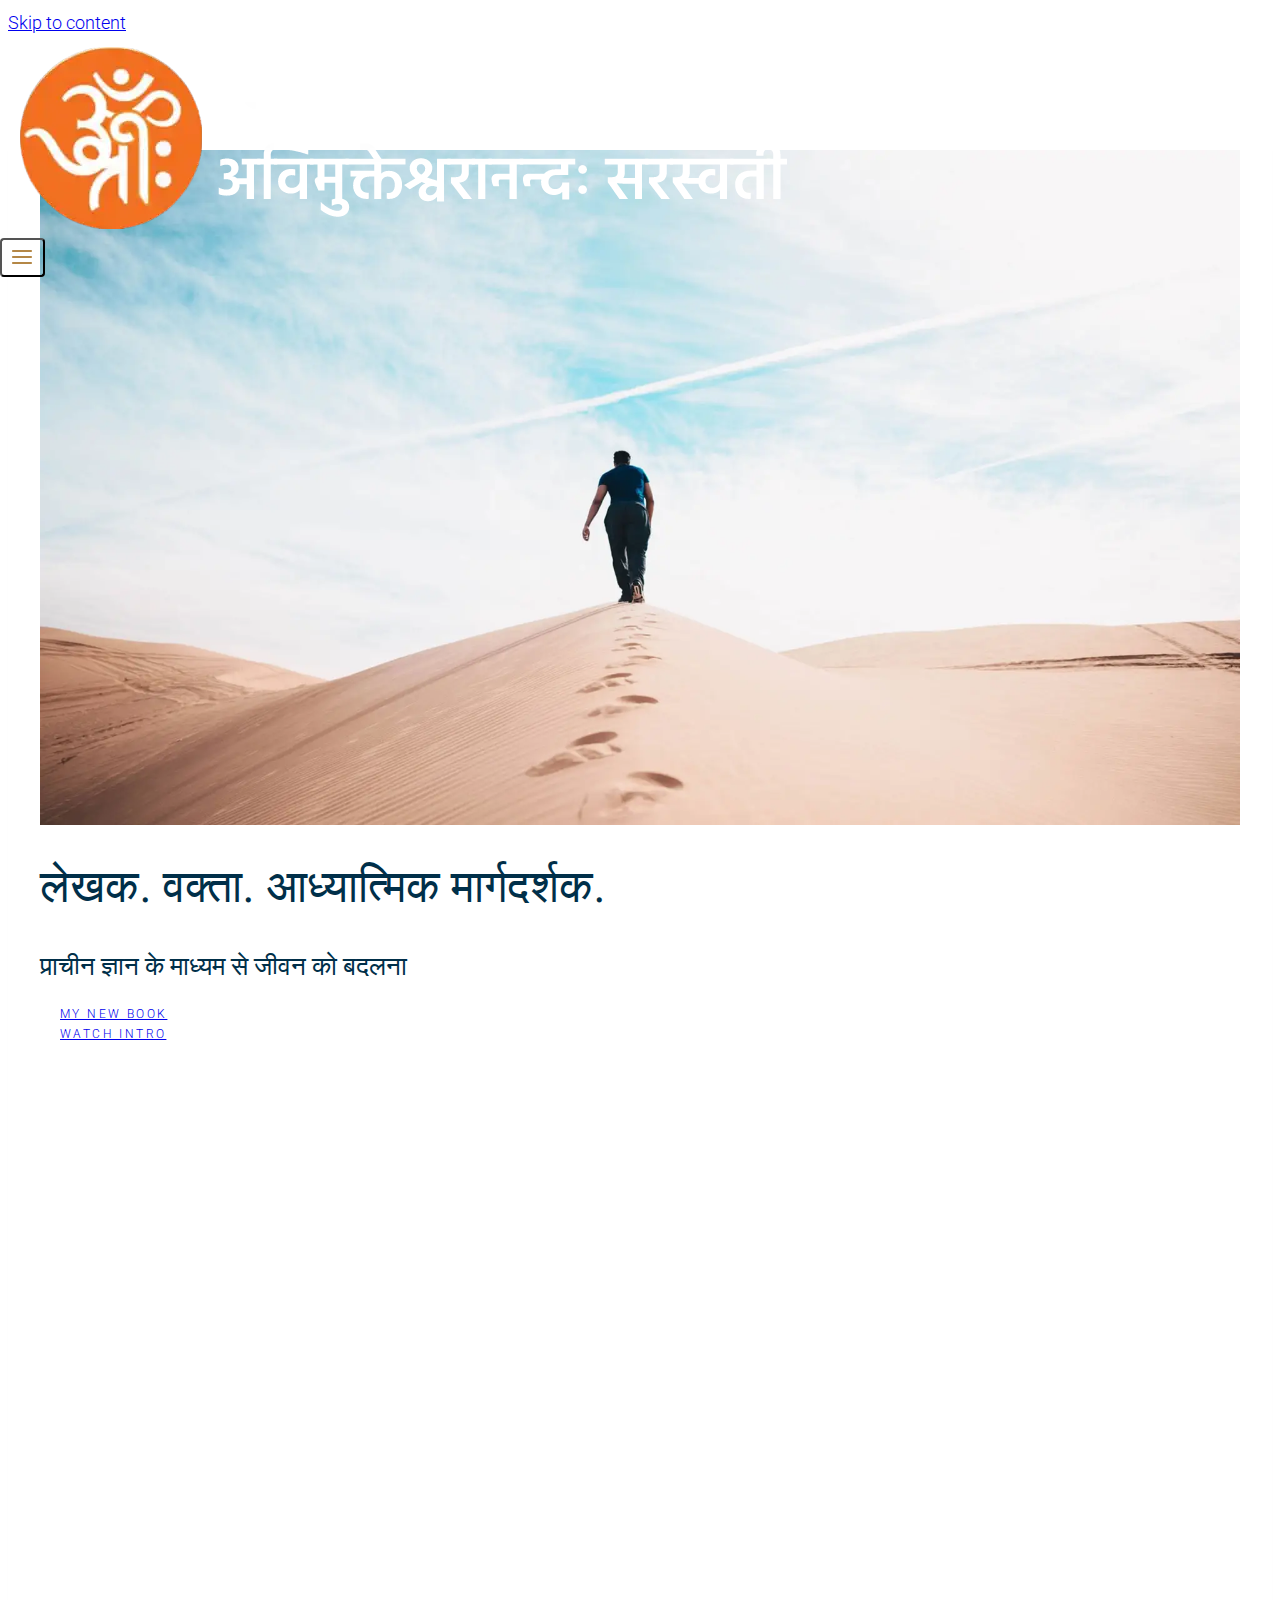
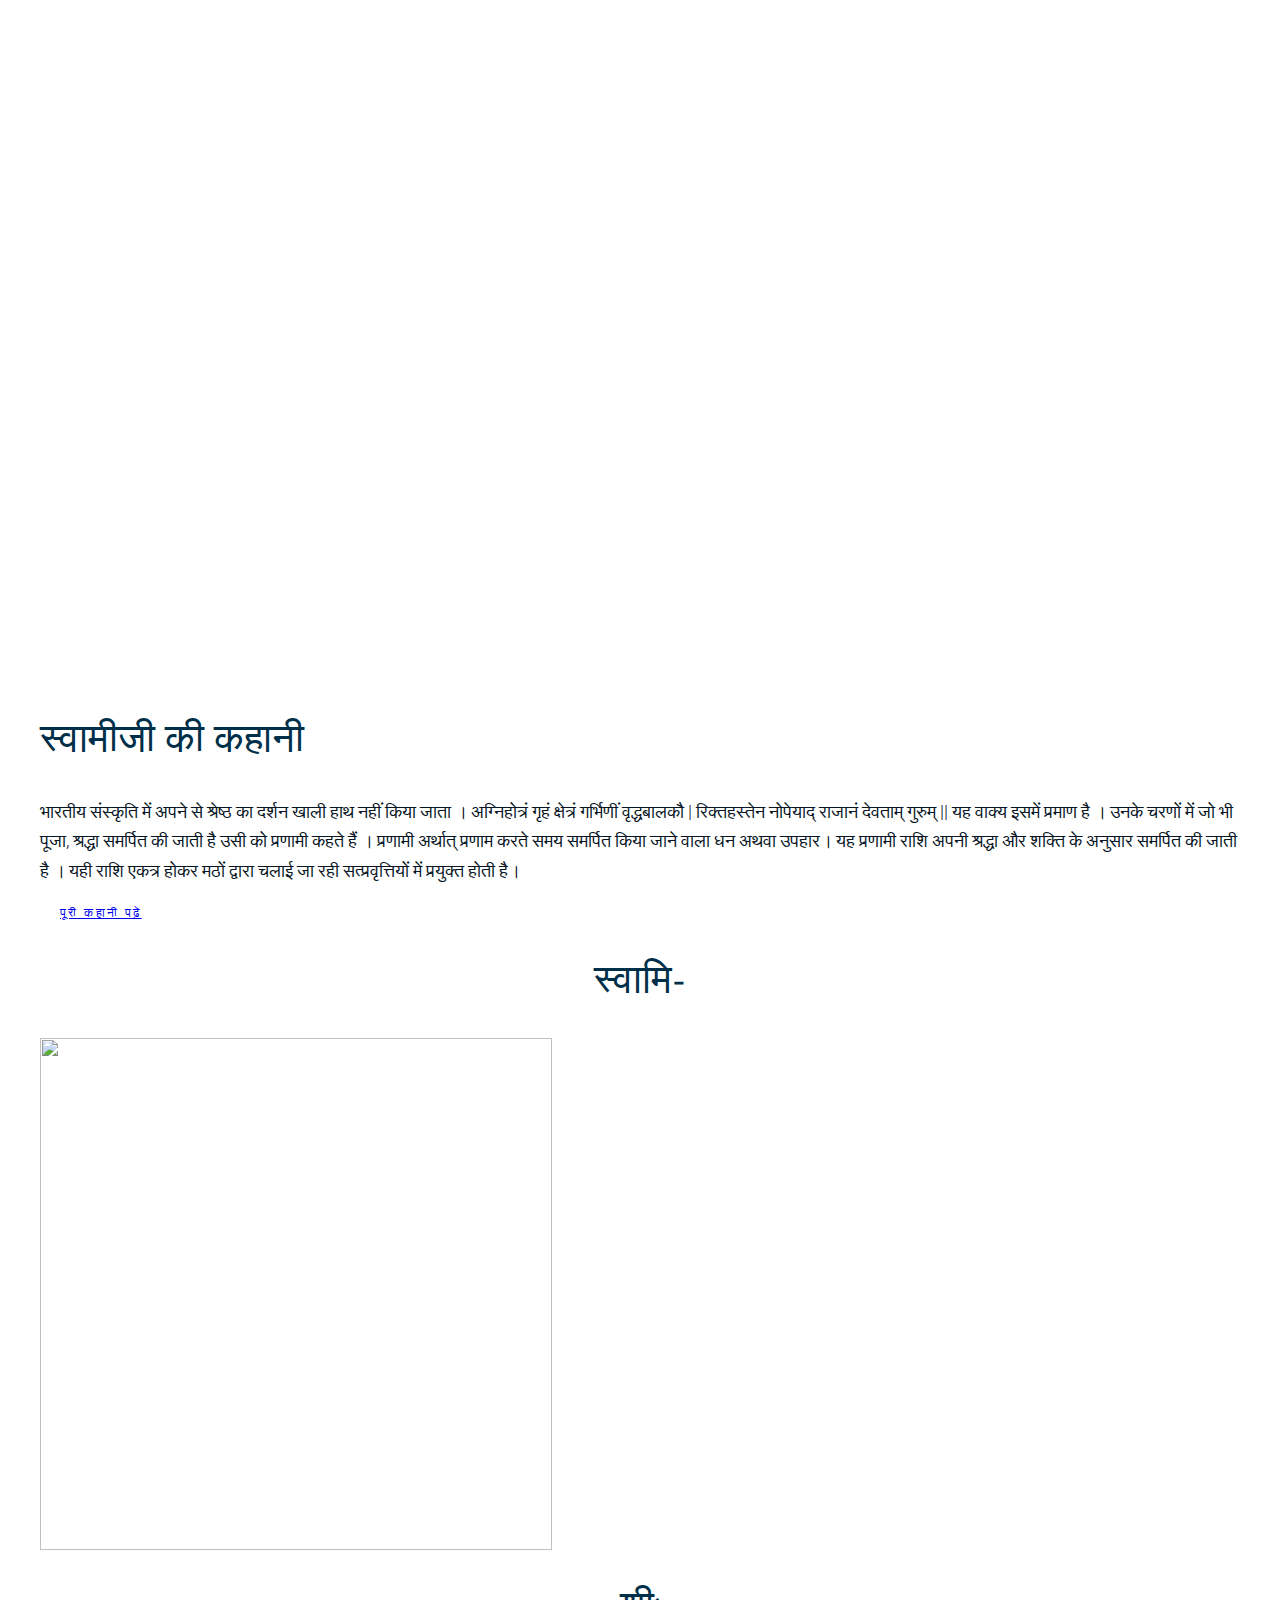
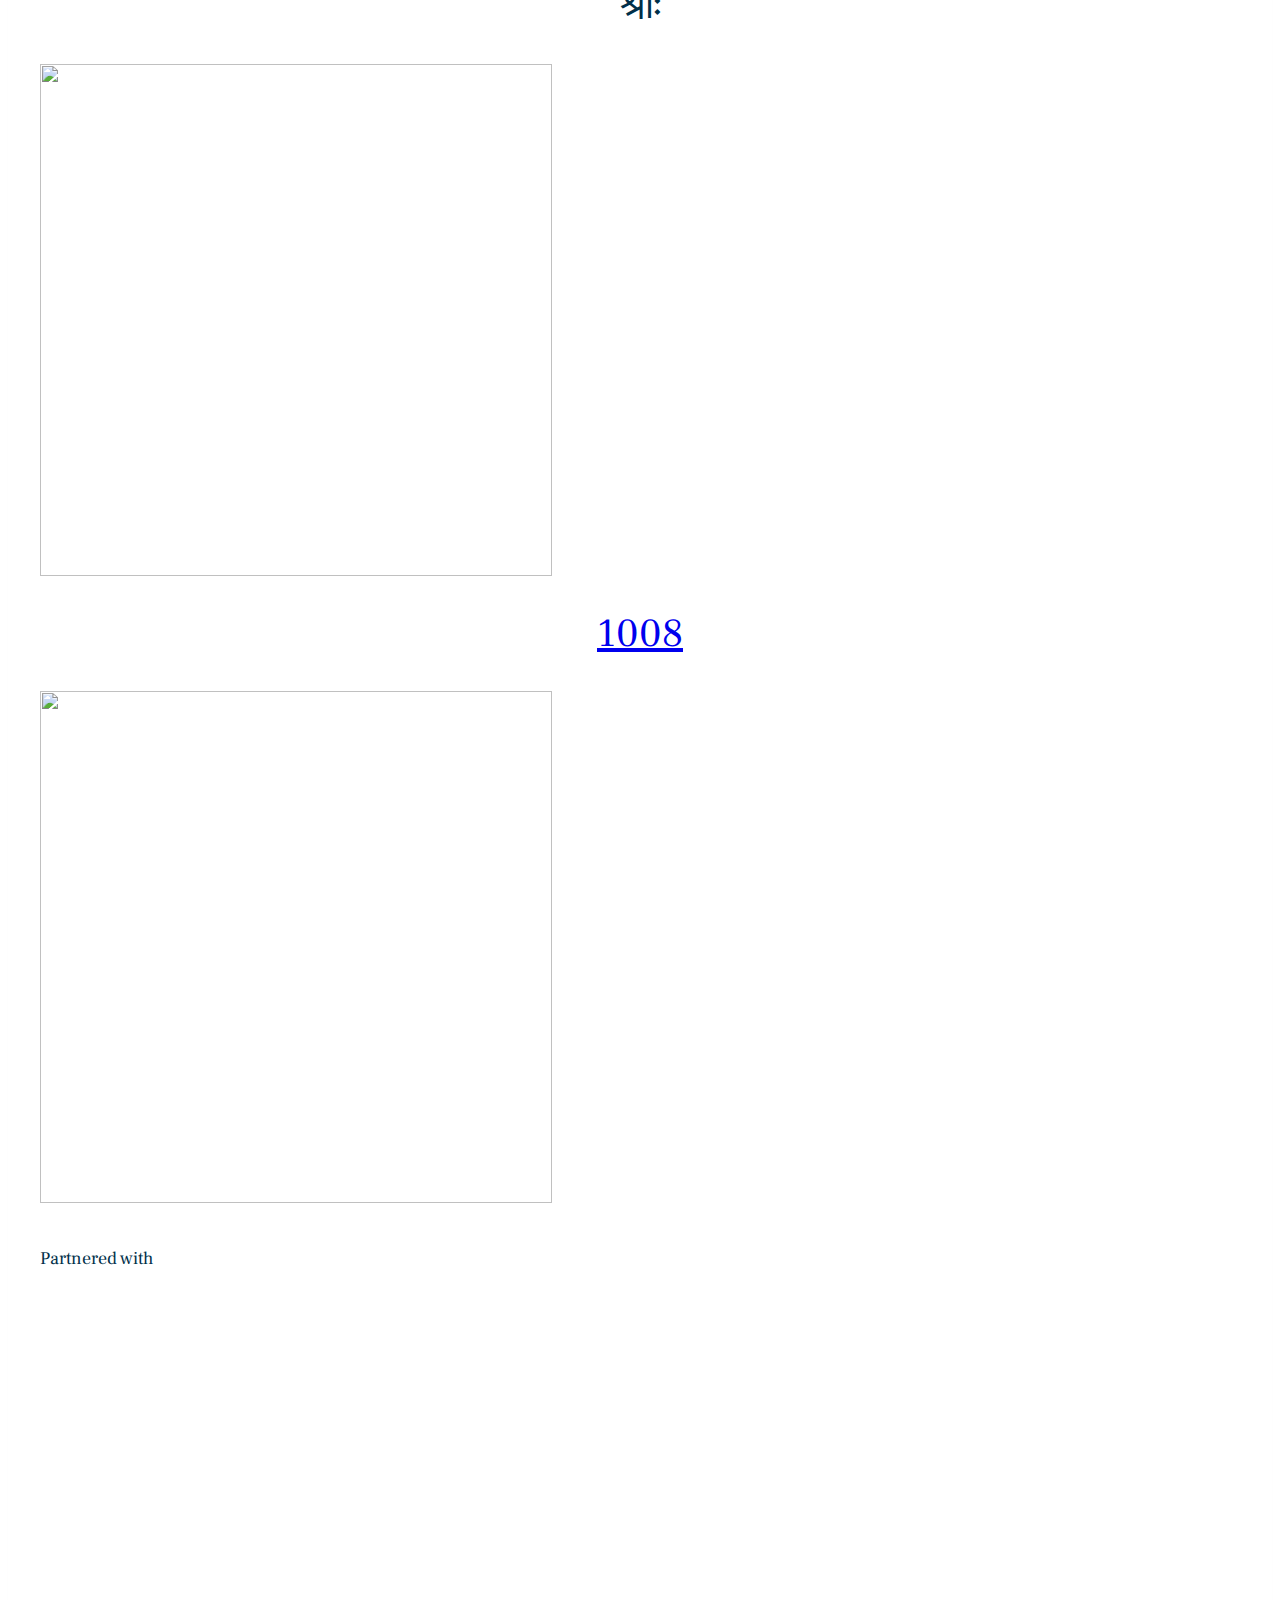
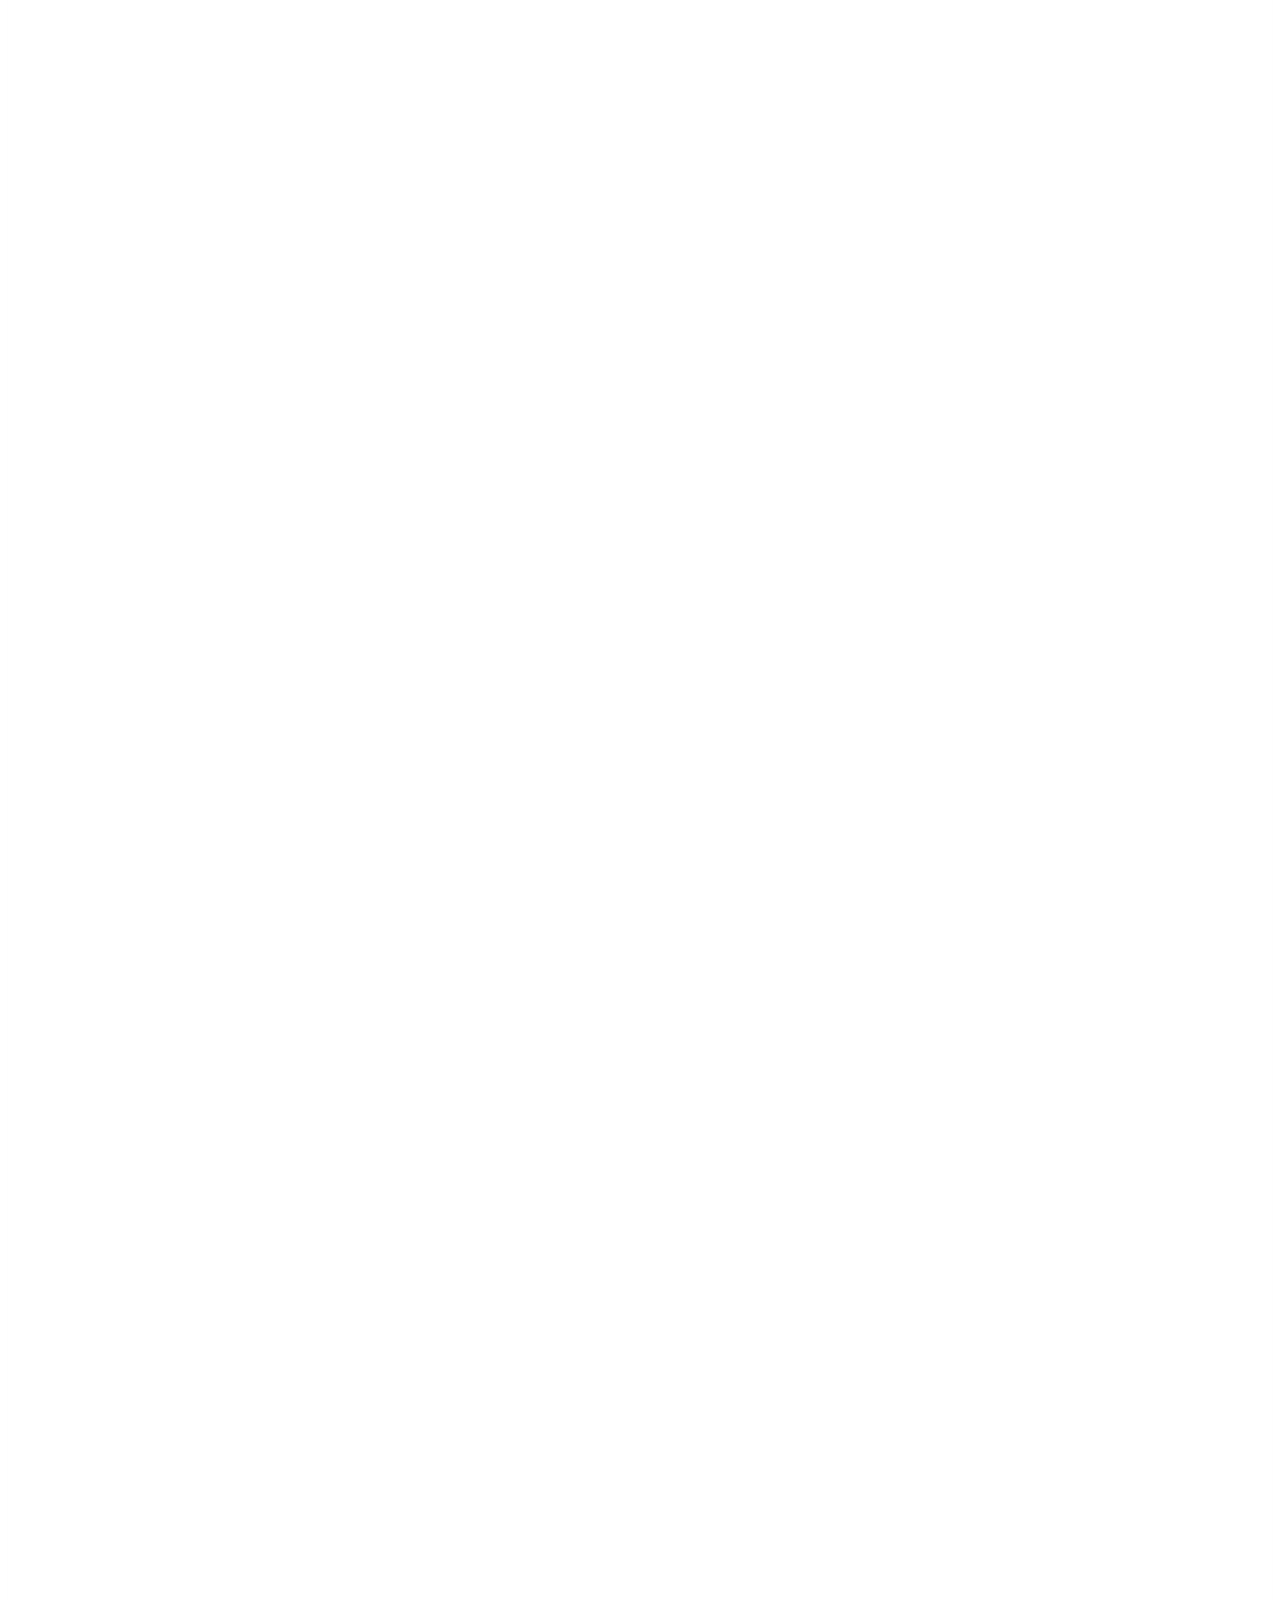
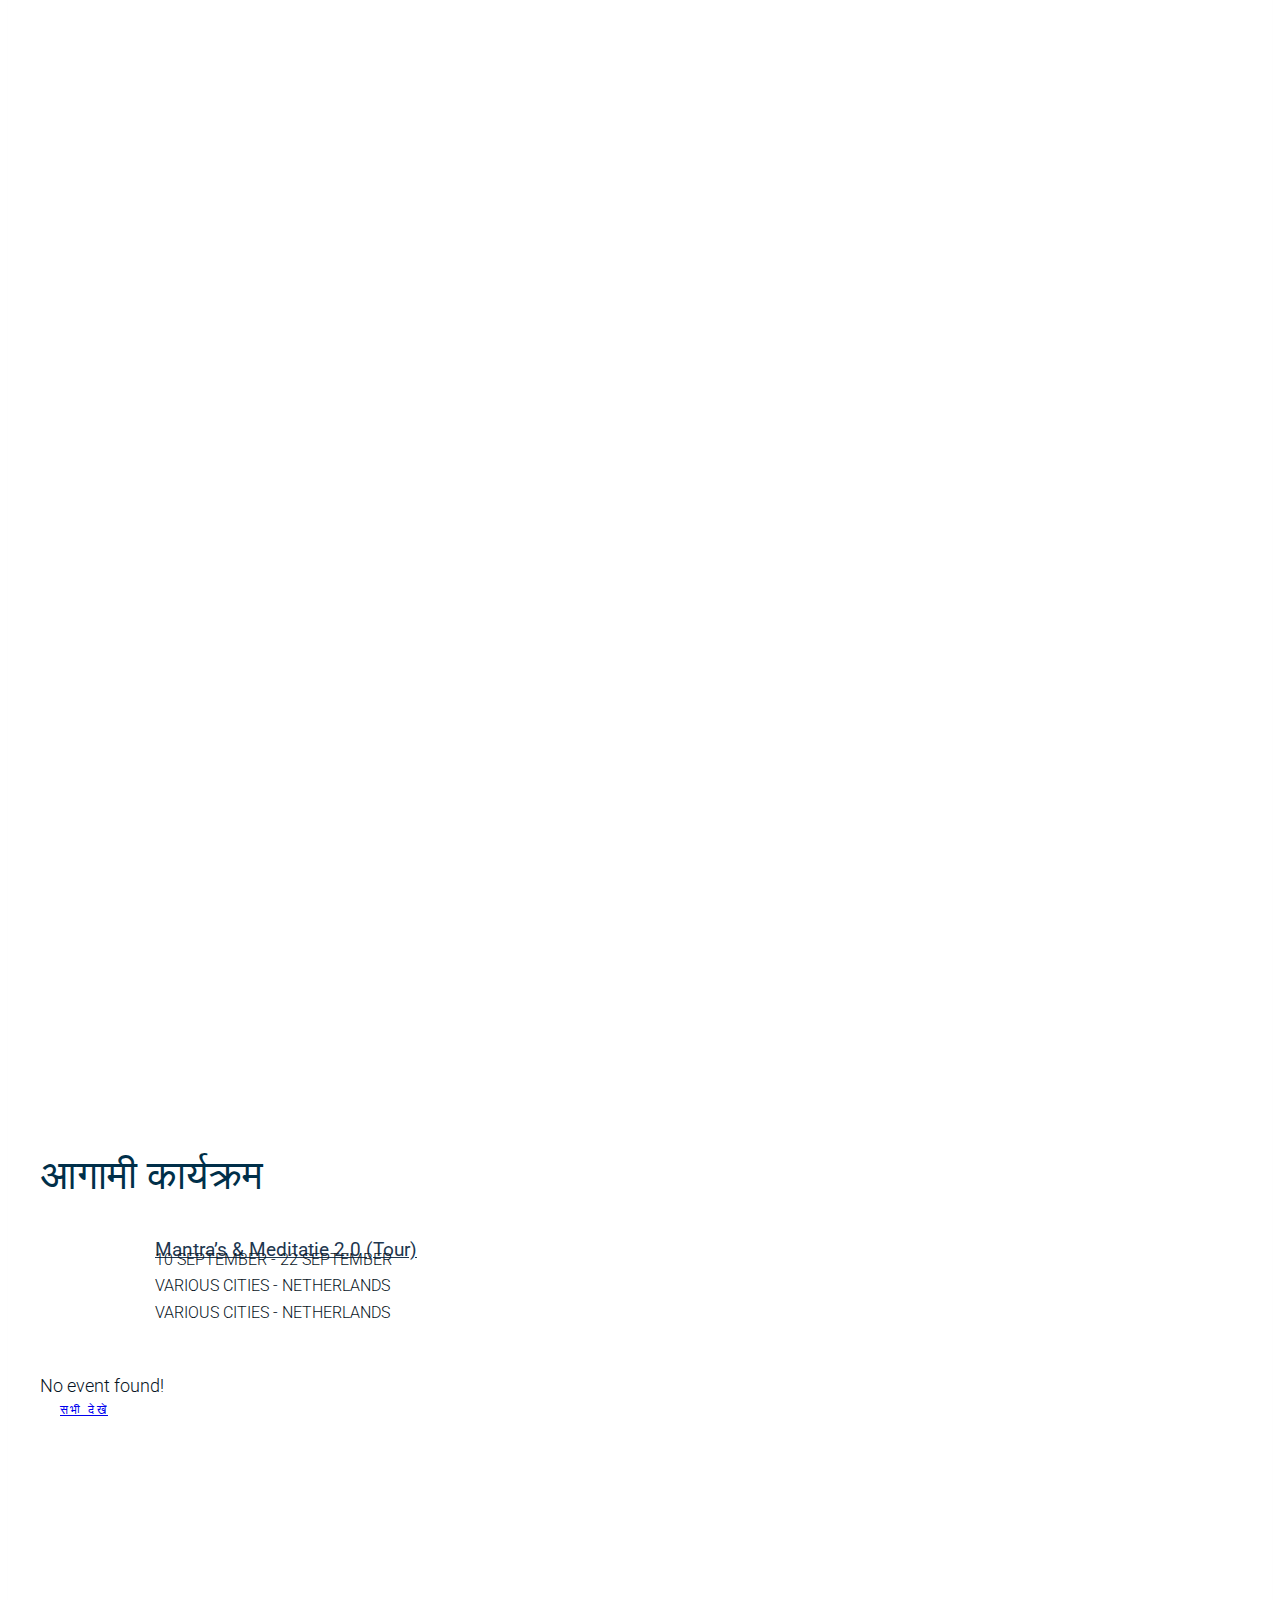
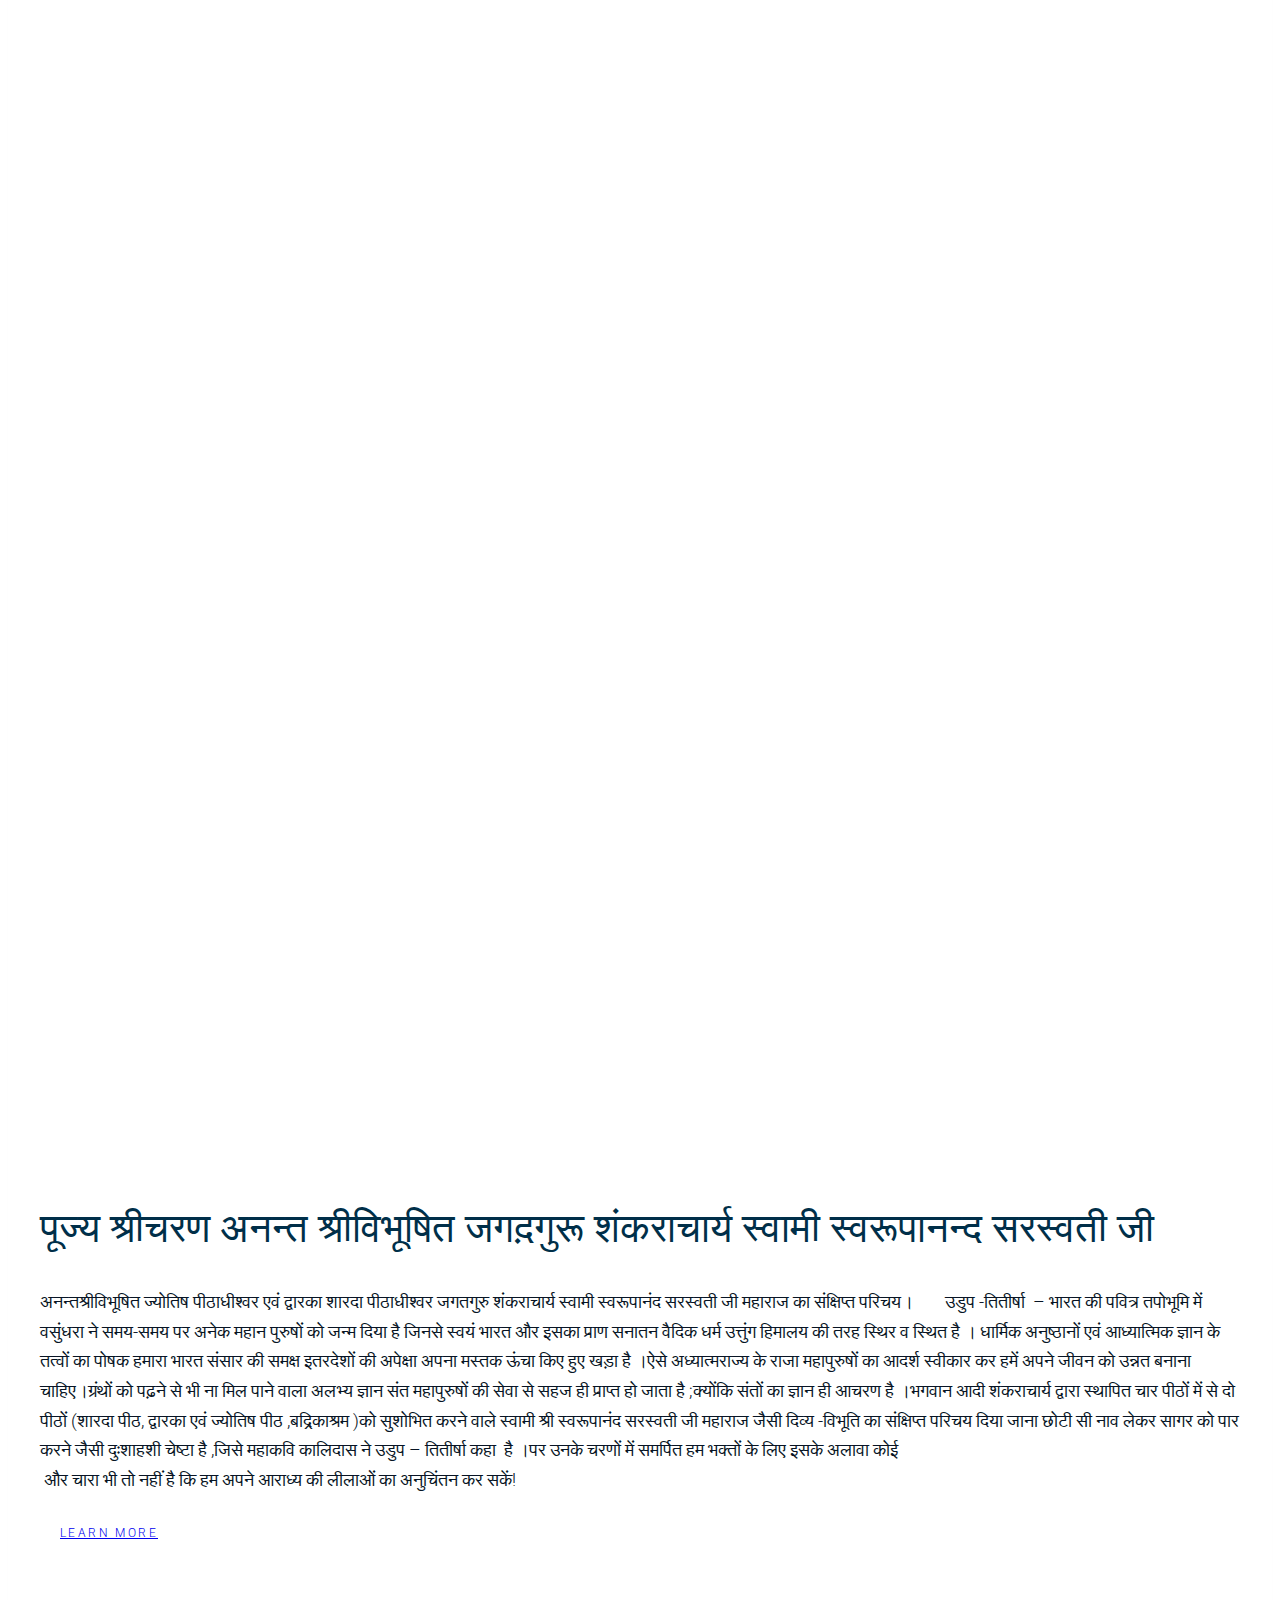
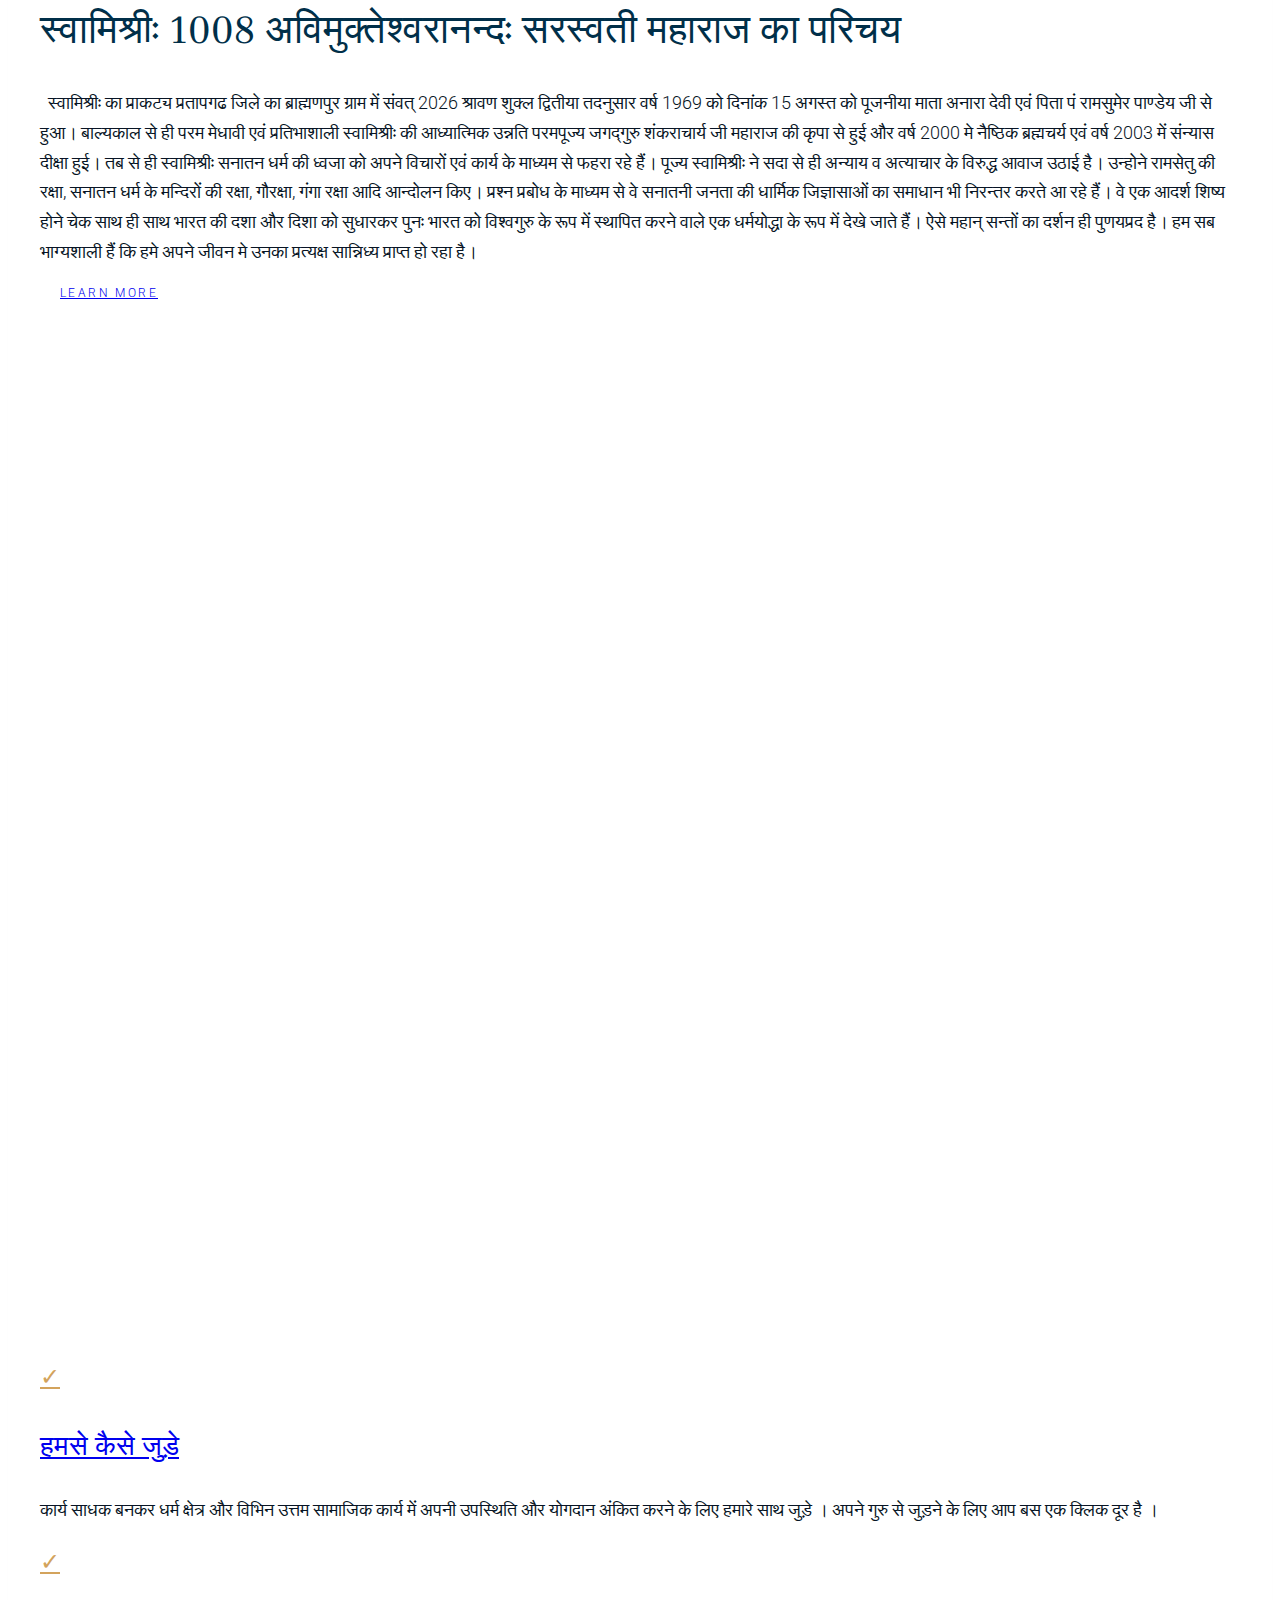
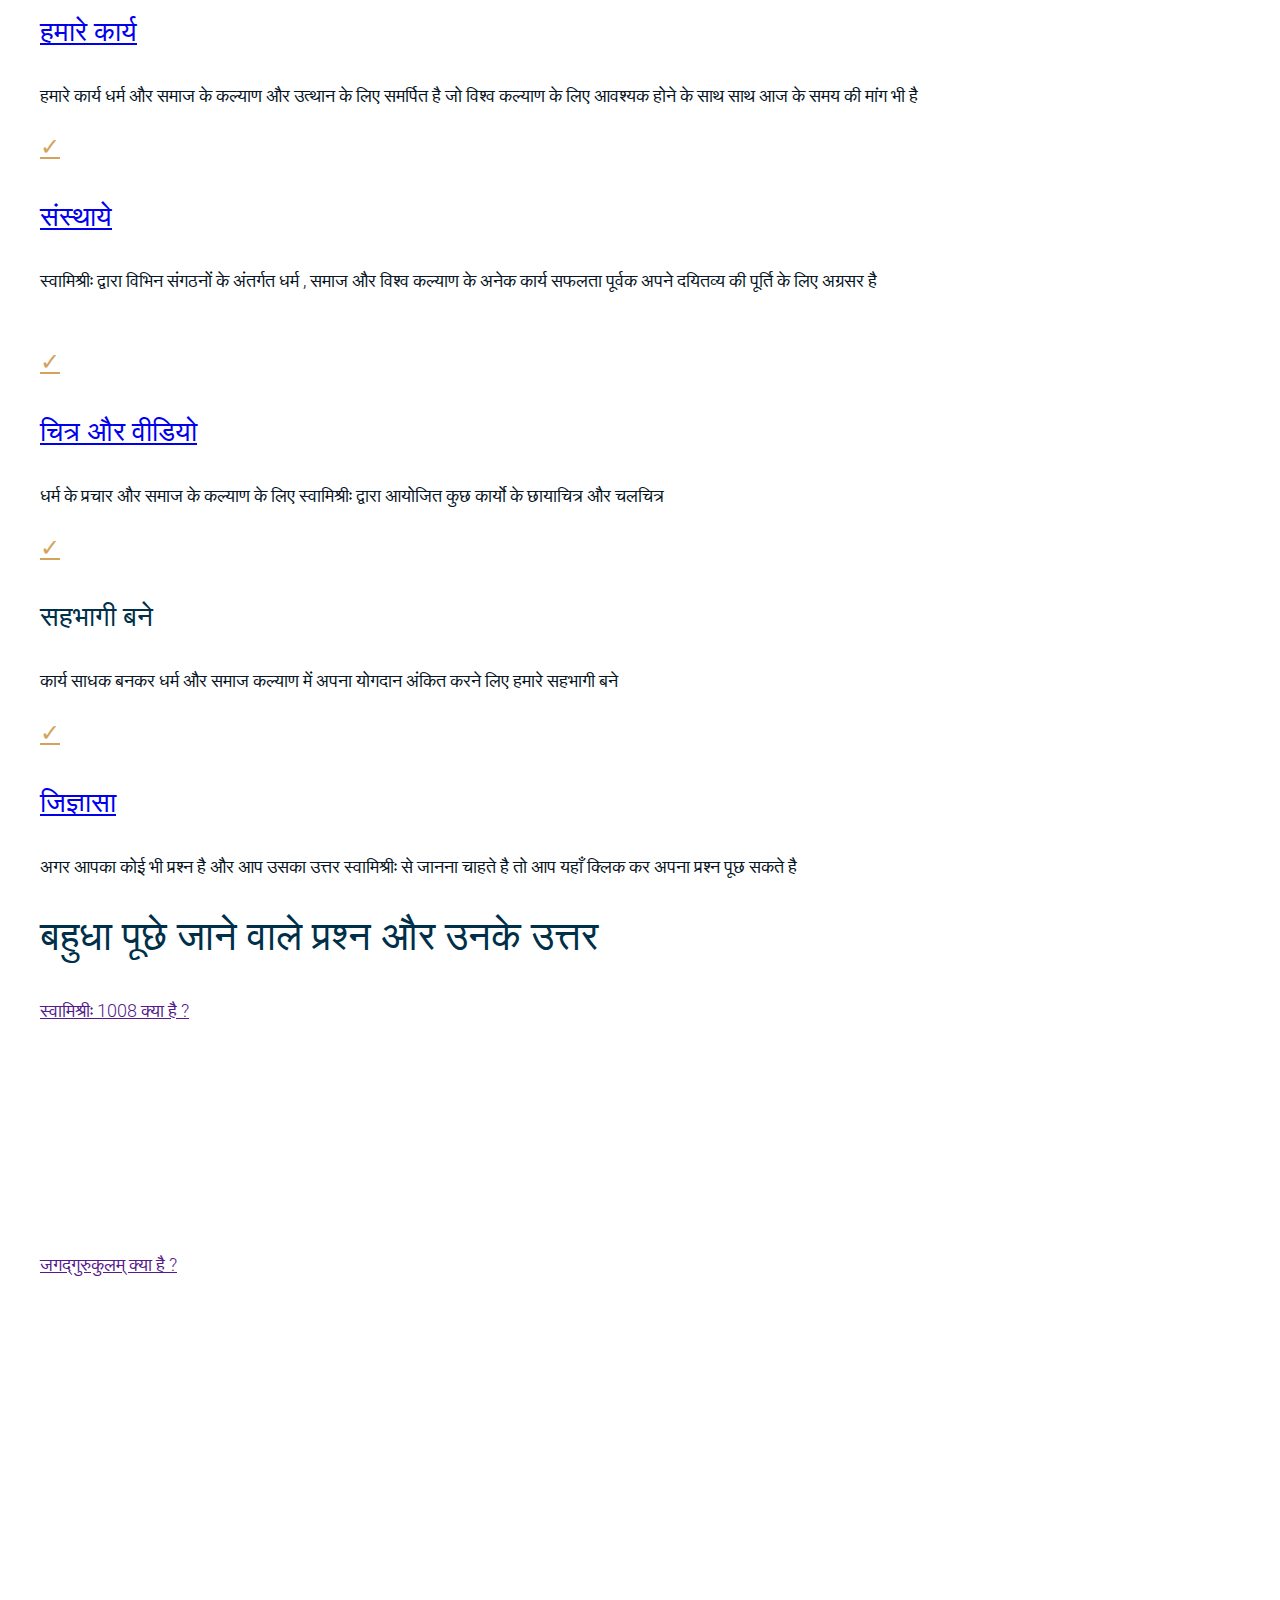
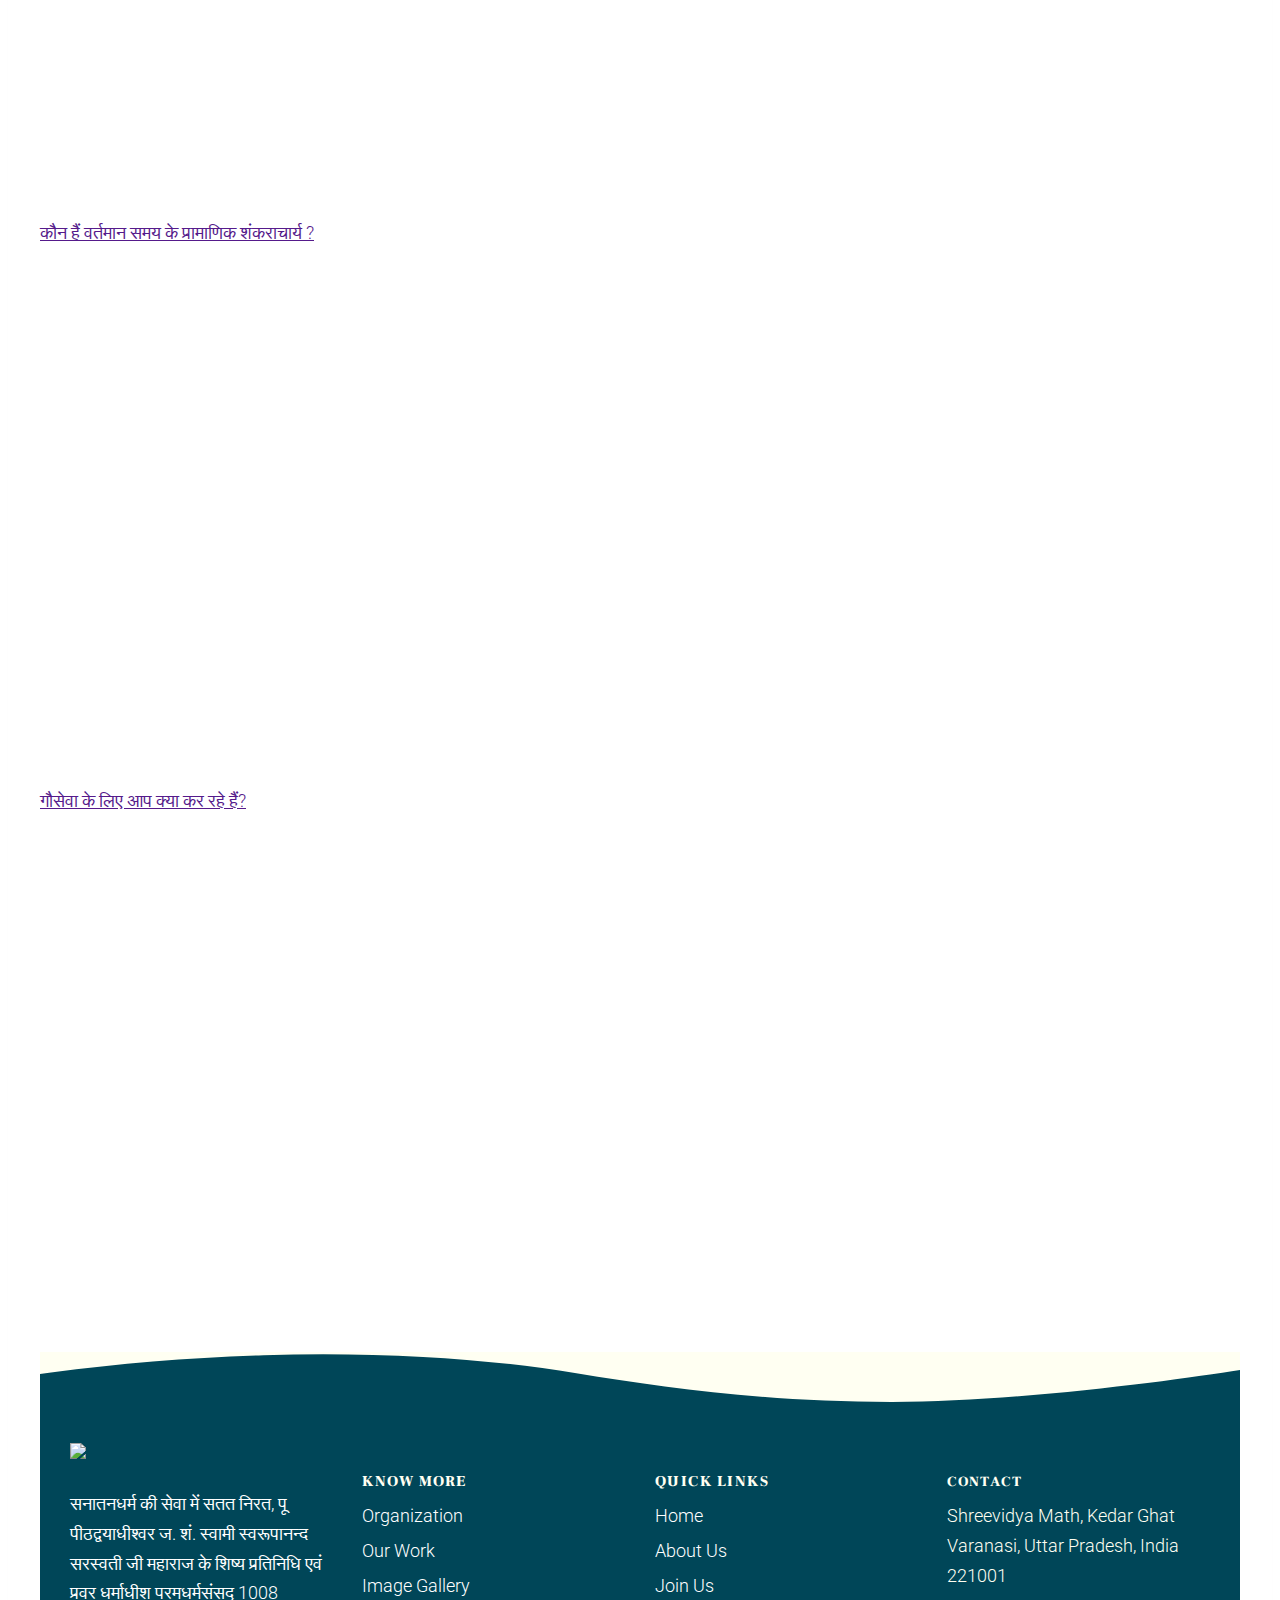
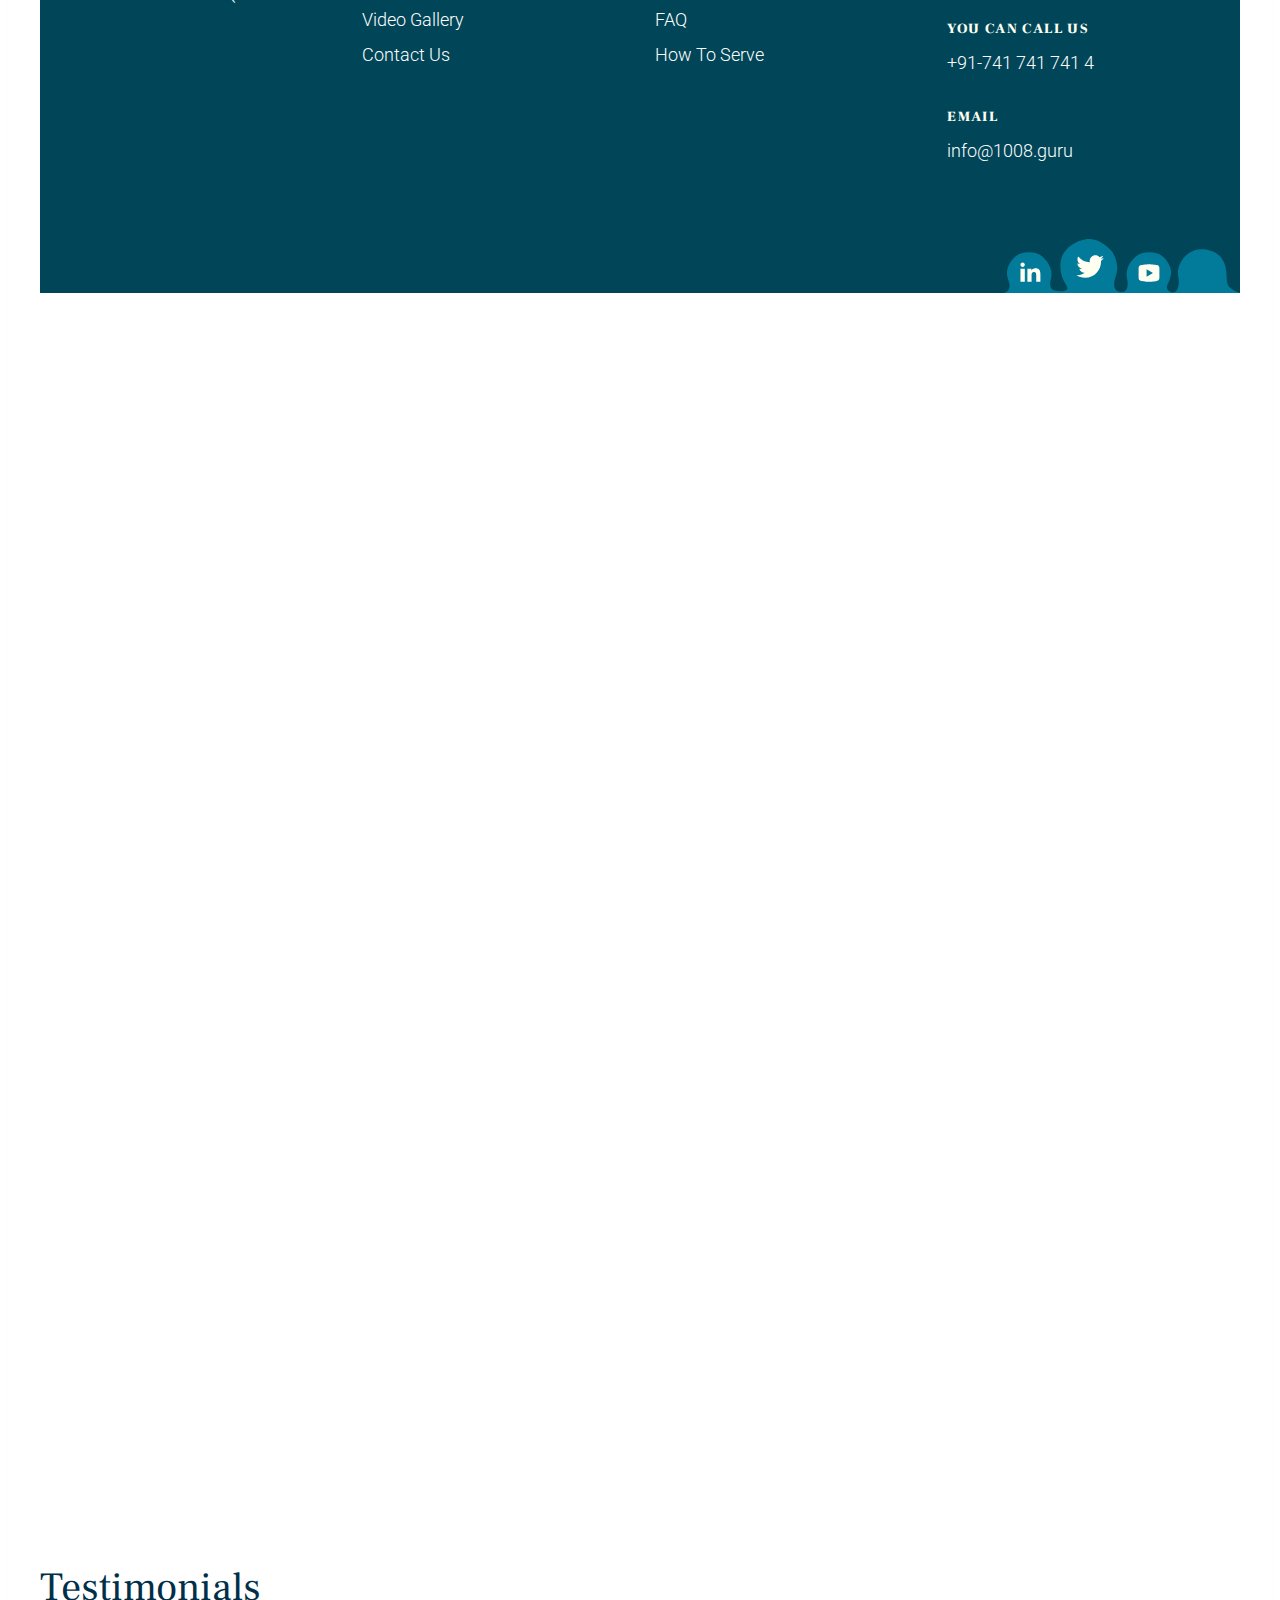
==== commit 82a02576: "s" ====
--- a/index.html
+++ b/index.html
@@ -2,8 +2,34 @@
 
 <head>
     <meta charset="UTF-8">
+    <script src="/easy_background.js"></script>
     <link href="/css/main.css" rel="stylesheet" />
-    
+    <style>
+         @keyframes slidy {
+0% { left: 0%; }
+20% { left: 0%; }
+25% { left: -100%; }
+45% { left: -100%; }
+50% { left: -200%; }
+70% { left: -200%; }
+75% { left: -300%; }
+95% { left: -300%; }
+100% { left: -400%; }
+}
+
+div#slider { overflow: hidden; }
+div#slider figure img { width: 20%; float: left; }
+div#slider figure { 
+  position: relative;
+  width: 500%;
+  margin: 0;
+  left: 0;
+  text-align: left;
+  font-size: 0;
+  animation: 10s slidy infinite; 
+}
+
+    </style>
     <meta name="viewport" content="width=device-width, initial-scale=1, minimum-scale=1">
     <title>Home Page</title>
     <link rel="preload" as="style"
@@ -559,6 +585,8 @@
                 </div>
             </div>
         </header>
+      
+
         <div id="inner-wrap" class="wrap hfeed kt-clear">
             <div id="primary" class="content-area">
                 <div class="content-container site-container">
@@ -571,11 +599,23 @@
                                         <div data-elementor-type="wp-page" data-elementor-id="4146"
                                             class="elementor elementor-4146 elementor-motion-effects-parent">
                                             <section
-                                                class="elementor-section elementor-top-section elementor-element elementor-element-5b3ec1a elementor-section-items-bottom elementor-section-height-min-height elementor-section-full_width elementor-section-height-default"
-                                                data-id="5b3ec1a" data-element_type="section" style="
-                                                background-image: url('img/img.jpeg');
-                                                background-position: top center;
-                                                ">
+                                                class="elementor-section"
+                                                data-id="5b3ec1a" data-element_type="section">
+                                                <base href="/img/">
+                                                <div id="slider">
+                                                <figure>
+                                                <img src="5.webp" alt>
+                                                <img src="2.webp" alt>
+                                                <img src="5.webp" alt>
+                                                <img src="4.webp" alt>
+                                                <img src="3.webp" alt>
+                                                </figure>
+                                                </div>
+
+
+
+
+
                                                 <div class="elementor-container elementor-column-gap-default">
                                                     <div class="elementor-column elementor-col-100 elementor-top-column elementor-element elementor-element-24b7edc1 animated fadeIn"
                                                         data-id="24b7edc1" data-element_type="column"
